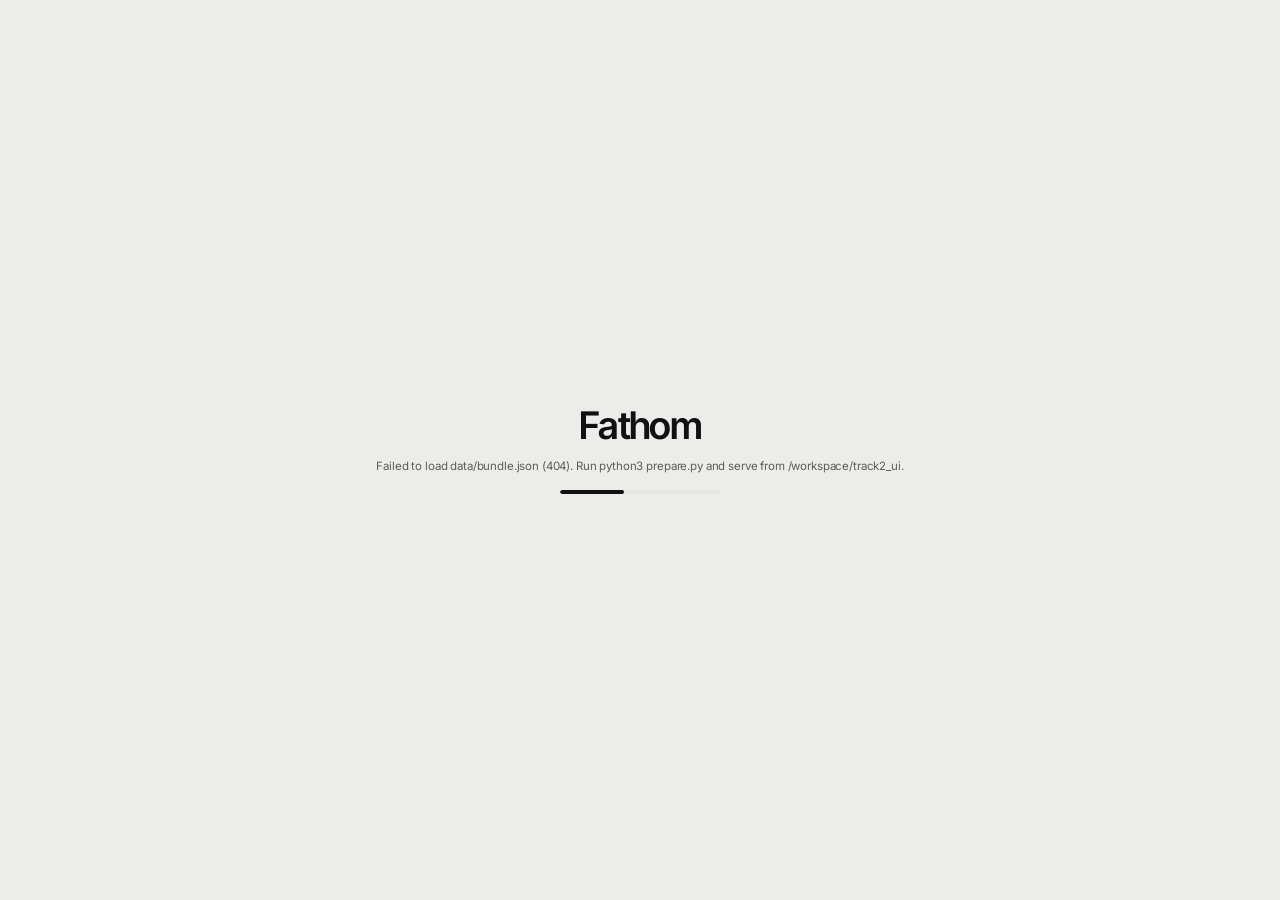
==== ui/index.html @ 456f9d70 "feat(ui): Akin+ pass on the trimmed monochrome desk Keeps Akin's layout, palette and card system (bb" ====
<!DOCTYPE html>
<html lang="en">
<head>
  <meta charset="utf-8" />
  <meta name="viewport" content="width=device-width, initial-scale=1" />
  <title>Fathom · Watchlist entity review</title>
  <link rel="preconnect" href="https://fonts.googleapis.com" />
  <link rel="preconnect" href="https://fonts.gstatic.com" crossorigin />
  <link href="https://fonts.googleapis.com/css2?family=Inter+Tight:wght@500;600;700&family=Inter:wght@400;500;600;700&family=JetBrains+Mono:wght@400;500&display=swap" rel="stylesheet" />
  <meta name="theme-color" content="#ececea" />
  <link rel="stylesheet" href="styles.css" />
  <link rel="icon" href="data:image/svg+xml,<svg xmlns='http://www.w3.org/2000/svg' viewBox='0 0 32 32'><rect fill='%23111111' width='32' height='32' rx='7'/><text x='16' y='22' text-anchor='middle' font-size='15' fill='%23ffffff' font-family='sans-serif' font-weight='600'>F</text></svg>" />
</head>
<body>
  <div id="boot">
    <div class="boot-mark">Fathom</div>
    <div class="boot-sub" id="boot-msg">Loading case files…</div>
    <div class="boot-bar"><span></span></div>
  </div>

  <header class="topbar">
    <div class="brand">
      <svg class="mark" viewBox="0 0 36 36" aria-hidden="true">
        <circle cx="18" cy="18" r="15.5" fill="none" stroke="currentColor" stroke-width="1.2"/>
        <circle cx="18" cy="18" r="2.2" fill="currentColor"/>
        <path d="M18 4.5 V9.5 M18 26.5 V31.5 M4.5 18 H9.5 M26.5 18 H31.5" stroke="currentColor" stroke-width="1.2"/>
        <path d="M18 18 L26 11" stroke="currentColor" stroke-width="1.4" stroke-linecap="round"/>
      </svg>
      <div>
        <div class="wordmark">Fathom</div>
        <div class="tagline">Watchlist entity review</div>
      </div>
    </div>

    <div class="stats" id="stats"></div>

    <div class="top-actions">
      <span id="mode-pill" class="pill pill-sample">Sample</span>
      <button type="button" class="btn ghost" id="btn-reload" title="Reload bundle and predictions"><svg class="icon" viewBox="0 0 24 24" aria-hidden="true"><path d="M3 12a9 9 0 0 1 9-9 9.75 9.75 0 0 1 6.74 2.74L21 8"/><path d="M21 3v5h-5"/><path d="M21 12a9 9 0 0 1-9 9 9.75 9.75 0 0 1-6.74-2.74L3 16"/><path d="M8 16H3v5"/></svg><span>Reload</span></button>
      <label class="btn ghost" id="btn-import" title="Load a dev.jsonl predictions file">
        <svg class="icon" viewBox="0 0 24 24" aria-hidden="true"><path d="M21 15v4a2 2 0 0 1-2 2H5a2 2 0 0 1-2-2v-4"/><path d="m17 8-5-5-5 5"/><path d="M12 3v12"/></svg><span>Load predictions</span>
        <input type="file" id="file-preds" accept=".jsonl,application/jsonl,.json" hidden />
      </label>
      <button type="button" class="btn ghost icon-btn" id="btn-help" title="Keyboard shortcuts (?)" aria-label="Keyboard shortcuts"><svg class="icon" viewBox="0 0 24 24" aria-hidden="true"><path d="M4 4h16a2 2 0 0 1 2 2v12a2 2 0 0 1-2 2H4a2 2 0 0 1-2-2V6a2 2 0 0 1 2-2z"/><path d="M6 8h.01"/><path d="M10 8h.01"/><path d="M14 8h.01"/><path d="M18 8h.01"/><path d="M8 12h.01"/><path d="M12 12h.01"/><path d="M16 12h.01"/><path d="M7 16h10"/></svg></button>
    </div>
  </header>

  <div id="sample-banner" class="banner" hidden>
    <strong>Sample predictions.</strong>
    The 50 practice-label answers are shown so the desk can be explored. They are not the team’s decision-system output.
    This banner disappears when <code>output/dev.jsonl</code> is loaded.
  </div>

  <div class="shell">
    <aside class="rail">
      <div class="search-wrap">
        <input type="search" id="q" placeholder="Search name, ID, reason code…" aria-label="Search hits" autocomplete="off" />
        <kbd class="search-kbd" aria-hidden="true">/</kbd>
      </div>
      <div class="filters" id="filters"></div>
      <div class="queue-meta" id="queue-meta" aria-live="polite"></div>
      <div class="queue" id="queue" role="listbox" aria-label="Hit queue" tabindex="0"></div>
    </aside>

    <main class="stage" id="stage">
      <div class="empty" id="empty">
        <div class="empty-title">Select a hit</div>
        <div class="empty-sub">Pick one from the queue, or press <kbd>J</kbd> / <kbd>K</kbd>.</div>
      </div>
    </main>
  </div>

  <div class="help" id="help" hidden>
    <div class="help-card" role="dialog" aria-modal="true" aria-labelledby="help-title">
      <h2 id="help-title">Keyboard</h2>
      <dl>
        <div><dt><kbd>J</kbd> / <kbd>K</kbd></dt><dd>Next / previous hit (arrow keys too, while the queue has focus)</dd></div>
        <div><dt><kbd>1</kbd> <kbd>2</kbd> <kbd>3</kbd> <kbd>4</kbd></dt><dd>Filter: all, cleared, true match, review</dd></div>
        <div><dt><kbd>L</kbd></dt><dd>Practice-labeled only</dd></div>
        <div><dt><kbd>D</kbd></dt><dd>Disagreements with labels</dd></div>
        <div><dt><kbd>/</kbd></dt><dd>Search; <kbd>Enter</kbd> returns to the queue</dd></div>
        <div><dt><kbd>?</kbd></dt><dd>Toggle this help</dd></div>
        <div><dt><kbd>Esc</kbd></dt><dd>Close help / clear search</dd></div>
      </dl>
      <p class="help-note">Click any record ID (<code>CUS-</code>, <code>KYC-</code>, <code>NOTE-</code>…) to jump to its evidence card. Fathom does not decide cases; it reads <code>dev/</code> and <code>output/dev.jsonl</code>.</p>
      <button type="button" class="btn" id="help-close">Close</button>
    </div>
  </div>

  <script src="app.js"></script>
</body>
</html>
---- ui/styles.css ----
:root {
  --bg: #ececea;
  --card: #ffffff;
  --card-2: #f6f6f4;
  --card-3: #efefec;
  --ink: #111111;
  --ink-2: #2c2c2a;
  --muted: #5c5c58;
  --faint: #686864;
  --line: #e6e6e2;
  --line-2: #d9d9d4;
  --line-3: #efefeb;
  --text-dim: #5c5c58;
  --text-faint: #686864;
  --shadow: 0 1px 2px rgba(17, 17, 17, 0.04), 0 10px 30px rgba(17, 17, 17, 0.05);
  --shadow-sm: 0 1px 2px rgba(17, 17, 17, 0.05);
  --sans: "Inter", "Segoe UI Variable", "Segoe UI", system-ui, sans-serif;
  --display: "Inter Tight", "Inter", "Segoe UI Variable", system-ui, sans-serif;
  --mono: "JetBrains Mono", ui-monospace, "Cascadia Mono", Consolas, monospace;
  --rail: 320px;
  --top: 68px;
  --ease: cubic-bezier(0.23, 1, 0.32, 1);
  --r-card: 20px;
  --r-inner: 16px;
  --r-btn: 10px;
  --r-pill: 999px;
  --control: 32px;
  --control-sm: 28px;
  --ring: 0 0 0 2px var(--card), 0 0 0 4px var(--ink);
}

* { box-sizing: border-box; }
html, body { margin: 0; height: 100%; }
html { color-scheme: light; }
body {
  display: flex;
  flex-direction: column;
  gap: 14px;
  padding: 12px;
  height: 100vh;
  overflow: hidden;
  font-family: var(--sans);
  background: var(--bg);
  color: var(--ink);
  font-size: 14px;
  line-height: 1.5;
  letter-spacing: -0.01em;
  -webkit-font-smoothing: antialiased;
}

::selection { background: var(--ink); color: var(--card); }

#boot {
  position: fixed;
  inset: 0;
  z-index: 80;
  display: flex;
  flex-direction: column;
  align-items: center;
  justify-content: center;
  background: var(--bg);
  gap: 14px;
  transition: opacity 220ms var(--ease), visibility 220ms;
}
#boot.done { opacity: 0; visibility: hidden; pointer-events: none; }
.boot-mark {
  font-family: var(--display);
  font-size: 38px;
  font-weight: 600;
  letter-spacing: -0.045em;
  line-height: 1;
  color: var(--ink);
}
.boot-sub { color: var(--muted); font-size: 11.5px; }
.boot-bar {
  width: 160px;
  height: 4px;
  background: var(--line);
  border-radius: var(--r-pill);
  overflow: hidden;
}
.boot-bar span {
  display: block;
  height: 100%;
  width: 40%;
  background: var(--ink);
  border-radius: var(--r-pill);
  animation: bootslide 1.1s ease-in-out infinite;
}
@keyframes bootslide {
  0% { transform: translateX(-120%); }
  100% { transform: translateX(350%); }
}

.topbar {
  flex: none;
  height: var(--top);
  display: flex;
  align-items: center;
  gap: 14px;
  padding: 0 14px;
  background: var(--card);
  border: 1px solid var(--line);
  border-radius: 18px;
  box-shadow: var(--shadow-sm);
}
.brand { display: flex; align-items: center; gap: 10px; min-width: 172px; flex: none; }
.brand .mark { width: 26px; height: 26px; color: var(--ink); flex: none; }
.wordmark {
  font-family: var(--display);
  font-weight: 600;
  font-size: 22px;
  line-height: 1;
  letter-spacing: -0.045em;
  color: var(--ink);
}
.tagline {
  font-family: var(--sans);
  font-size: 11px;
  letter-spacing: 0;
  text-transform: none;
  color: var(--muted);
  margin-top: 2px;
}

.stats {
  flex: 1;
  display: flex;
  align-items: center;
  gap: 6px;
  min-width: 0;
  overflow-x: auto;
  scrollbar-width: none;
}
.stats::-webkit-scrollbar { display: none; }
.stat {
  padding: 6px 10px;
  border-radius: 12px;
  background: var(--card-2);
  min-width: 90px;
  flex: 0 0 auto;
}
.stat .k {
  font-family: var(--sans);
  font-size: 11px;
  font-weight: 500;
  letter-spacing: 0;
  text-transform: none;
  color: var(--muted);
  white-space: nowrap;
}
.stat .v {
  font-family: var(--sans);
  font-size: 16px;
  font-weight: 600;
  font-variant-numeric: tabular-nums;
  letter-spacing: -0.02em;
  margin-top: 1px;
  white-space: nowrap;
  display: flex;
  align-items: center;
  gap: 6px;
  color: var(--ink);
}
.stat .v em {
  font-style: normal;
  color: var(--faint);
  font-weight: 400;
  font-size: 11px;
  letter-spacing: 0;
  margin-left: 1px;
}
.stat .v::before {
  content: "";
  width: 6px;
  height: 6px;
  flex: none;
  border-radius: 50%;
  display: none;
}
.stat.cleared .v::before { display: block; border: 1.5px solid #a3a39d; }
.stat.match .v::before { display: block; background: var(--ink); }
.stat.review .v::before { display: block; background: #c2c2bc; }
.stat.danger .v { font-weight: 700; }
.stat.danger .v::before { display: block; background: var(--ink); }

.top-actions { display: flex; align-items: center; gap: 6px; flex: none; }
.pill {
  font-family: var(--sans);
  font-size: 11px;
  font-weight: 500;
  letter-spacing: 0;
  text-transform: none;
  height: var(--control-sm);
  display: inline-flex;
  align-items: center;
  padding: 0 10px;
  border: 1px solid var(--line-2);
  border-radius: var(--r-pill);
  color: var(--ink);
  background: var(--card-2);
  white-space: nowrap;
}
.pill-live { background: var(--ink); border-color: var(--ink); color: var(--card); }
.pill-live::before {
  content: "";
  display: inline-block;
  width: 5px;
  height: 5px;
  border-radius: 50%;
  background: currentColor;
  margin-right: 6px;
  vertical-align: 1px;
}
.pill-sample { background: var(--card-2); color: var(--muted); }

.btn {
  font: 500 12px/1 var(--sans);
  letter-spacing: -0.01em;
  background: var(--card);
  color: var(--ink);
  border: 1px solid var(--line-2);
  height: var(--control);
  display: inline-flex;
  align-items: center;
  gap: 6px;
  padding: 0 12px;
  border-radius: var(--r-btn);
  cursor: pointer;
  white-space: nowrap;
  box-shadow: var(--shadow-sm);
  transition: background-color 150ms var(--ease), border-color 150ms var(--ease), transform 160ms var(--ease);
}
.btn:active { transform: scale(0.97); }
.btn .icon { width: 14px; height: 14px; }
.icon-btn { width: var(--control); padding: 0; justify-content: center; }
.icon-btn .icon { width: 16px; height: 16px; }
.btn.ghost { background: var(--card); }
.btn.ghost input { display: none; }

.banner {
  flex: none;
  background: var(--card);
  border: 1px solid var(--line);
  border-radius: 14px;
  color: var(--muted);
  padding: 10px 16px;
  font-size: 12px;
  line-height: 1.45;
  box-shadow: var(--shadow-sm);
}
.banner strong { color: var(--ink); font-weight: 600; }
.banner code {
  font-family: var(--mono);
  font-size: 11px;
  background: var(--card-2);
  color: var(--ink);
  padding: 1px 5px;
  border-radius: 5px;
}

.shell {
  flex: 1;
  min-height: 0;
  display: grid;
  grid-template-columns: var(--rail) 1fr;
  gap: 14px;
}

.rail {
  box-shadow: var(--shadow);
  display: flex;
  flex-direction: column;
  min-height: 0;
  background: var(--card);
  border: 1px solid var(--line);
  border-radius: var(--r-card);
  overflow: hidden;
}
.search-wrap { position: relative; padding: 14px 14px 10px; }
.search-kbd {
  position: absolute;
  right: 22px;
  top: 22px;
  pointer-events: none;
  transition: opacity 150ms var(--ease);
}
#q:focus-visible + .search-kbd, #q:not(:placeholder-shown) + .search-kbd { opacity: 0; }
#q::-webkit-search-cancel-button {
  -webkit-appearance: none;
  appearance: none;
  width: 14px;
  height: 14px;
  cursor: pointer;
  background: url("data:image/svg+xml,%3Csvg xmlns='http://www.w3.org/2000/svg' viewBox='0 0 24 24' fill='none' stroke='%235c5c58' stroke-width='2.4' stroke-linecap='round'%3E%3Cpath d='M18 6 6 18M6 6l12 12'/%3E%3C/svg%3E") center / 14px no-repeat;
}
#q {
  width: 100%;
  background: var(--card-2);
  border: 1px solid transparent;
  color: var(--ink);
  font: 12.5px var(--sans);
  height: 36px;
  padding: 0 34px 0 34px;
  border-radius: 12px;
  outline: none;
  background-image: url("data:image/svg+xml,%3Csvg xmlns='http://www.w3.org/2000/svg' width='16' height='16' viewBox='0 0 24 24' fill='none' stroke='%238d8d88' stroke-width='2' stroke-linecap='round'%3E%3Ccircle cx='11' cy='11' r='7'/%3E%3Cpath d='M20 20l-3.5-3.5'/%3E%3C/svg%3E");
  background-repeat: no-repeat;
  background-position: 12px center;
  transition: background-color 150ms var(--ease), border-color 150ms var(--ease);
}
#q::placeholder { color: var(--faint); }
#q:focus-visible { border-color: var(--ink); background-color: var(--card); outline: none; }

.filters { padding: 0 14px 10px; display: flex; flex-wrap: wrap; gap: 6px; }
.chip {
  font: 500 11px/1 var(--sans);
  letter-spacing: -0.01em;
  height: var(--control-sm);
  display: inline-flex;
  align-items: center;
  gap: 6px;
  padding: 0 10px;
  border-radius: var(--r-pill);
  border: 1px solid transparent;
  background: var(--card-2);
  color: var(--muted);
  cursor: pointer;
  transition: background-color 150ms var(--ease), color 150ms var(--ease), transform 160ms var(--ease);
}
.chip:active { transform: scale(0.97); }
.chip .n { font-variant-numeric: tabular-nums; color: var(--faint); display: inline-block; }
.chip.on .n { color: rgba(255, 255, 255, 0.72); }
.chip.on { background: var(--ink); color: var(--card); border-color: var(--ink); }
.chip.on.cleared, .chip.on.match, .chip.on.review { background: var(--ink); color: var(--card); border-color: var(--ink); }

.queue-meta {
  padding: 2px 16px 8px;
  font-family: var(--sans);
  font-size: 11px;
  color: var(--faint);
  letter-spacing: 0;
}
.queue { flex: 1; overflow: auto; padding: 0 10px 12px; }
.queue-item {
  display: grid;
  grid-template-columns: 1fr auto;
  gap: 10px;
  padding: 8px 10px;
  border-radius: 12px;
  cursor: pointer;
  border: 1px solid transparent;
  background: transparent;
  margin-bottom: 3px;
  transition: background-color 150ms var(--ease), border-color 150ms var(--ease);
}
.queue-item > div:first-child { min-width: 0; }
.queue-item:active { transform: scale(0.995); }
.queue-item.on { background: var(--card-2); border-color: var(--line); }
.q-name { font-weight: 600; font-size: 12px; color: var(--ink); white-space: nowrap; overflow: hidden; text-overflow: ellipsis; min-width: 0; letter-spacing: -0.01em; }
.q-sub {
  font-size: 11px;
  color: var(--muted);
  font-family: var(--mono);
  display: flex;
  gap: 8px;
  margin-top: 2px;
}
.q-sub > span:first-child { flex: none; }
.q-sub .cat { color: var(--muted); font-family: var(--mono); letter-spacing: 0; min-width: 0; overflow: hidden; text-overflow: ellipsis; white-space: nowrap; }
.q-right { text-align: right; display: flex; flex-direction: column; align-items: flex-end; gap: 4px; }
.mini {
  font-family: var(--sans);
  font-size: 11px;
  letter-spacing: 0;
  text-transform: none;
  padding: 2px 6px;
  border-radius: var(--r-pill);
  font-weight: 500;
  border: 1px solid var(--line-2);
  background: var(--card);
  color: var(--muted);
  white-space: nowrap;
}
.mini.diff { background: var(--card); border-color: var(--line-2); color: var(--ink-2); }
.mini.same { background: var(--ink); border-color: var(--ink); color: var(--card); }
.mini.review { background: var(--card-3); border-color: var(--card-3); color: var(--ink-2); }
.mini.pending { background: var(--card-2); border-color: var(--line); color: var(--faint); }
.flag { font-family: var(--sans); font-size: 11px; letter-spacing: 0; color: var(--faint); }
.flag.bad { color: var(--ink); font-weight: 600; }
.q-score { font-family: var(--mono); font-size: 11px; color: var(--faint); }

.stage {
  box-shadow: var(--shadow);
  min-width: 0;
  overflow: auto;
  background: var(--card);
  border: 1px solid var(--line);
  border-radius: var(--r-card);
}
.empty {
  height: 100%;
  display: flex;
  flex-direction: column;
  align-items: center;
  justify-content: center;
  color: var(--muted);
}
.empty-title { font-family: var(--display); font-weight: 600; font-size: 26px; letter-spacing: -0.03em; color: var(--ink); line-height: 1.1; }
.empty-sub { margin-top: 8px; font-size: 12.5px; }
kbd {
  font-family: var(--mono);
  font-size: 11px;
  border: 1px solid var(--line-2);
  background: var(--card-2);
  padding: 1px 6px;
  border-radius: 6px;
}

.case { padding: 20px 26px 40px; max-width: 1120px; margin: 0 auto; }

.case-head {
  display: grid;
  grid-template-columns: 1fr auto;
  gap: 16px;
  align-items: start;
  margin-bottom: 16px;
}
.ids {
  font-family: var(--mono);
  font-size: 11px;
  color: var(--muted);
  display: flex;
  gap: 14px;
  flex-wrap: wrap;
  letter-spacing: 0;
}
.ids span b {
  color: var(--faint);
  font-family: var(--sans);
  font-size: 11px;
  font-weight: 500;
  text-transform: uppercase;
  letter-spacing: 0.06em;
  margin-right: 2px;
}
.case-title {
  font-family: var(--display);
  font-weight: 600;
  font-size: 31px;
  letter-spacing: -0.035em;
  color: var(--ink);
  margin: 8px 0 8px;
  line-height: 1.08;
}
.case-title small {
  display: block;
  font-family: var(--sans);
  font-size: 12px;
  font-weight: 400;
  letter-spacing: 0;
  color: var(--muted);
  margin-top: 6px;
}
.badges { display: flex; flex-wrap: wrap; gap: 4px; align-items: center; }
.badge {
  font-family: var(--sans);
  font-size: 11px;
  letter-spacing: 0;
  text-transform: none;
  padding: 4px 9px;
  border-radius: var(--r-pill);
  border: 1px solid var(--line-2);
  color: var(--muted);
  background: var(--card-2);
}
.badge.sanctions { background: var(--ink); border-color: var(--ink); color: var(--card); }
.badge.pep { background: var(--card-3); border-color: var(--card-3); color: var(--ink-2); }
.badge.enforcement { background: var(--card); border-color: var(--line-2); color: var(--ink-2); }
.badge.adverse { background: var(--card-2); border-color: var(--line); color: var(--muted); }

.stamp {
  min-width: 180px;
  max-width: 260px;
  min-height: 106px;
  border: 1px solid var(--line-2);
  border-radius: 16px;
  display: flex;
  flex-direction: column;
  align-items: center;
  justify-content: center;
  text-align: center;
  padding: 12px;
  background: var(--card-2);
}
.stamp .s-k {
  font-family: var(--sans);
  font-size: 11px;
  font-weight: 500;
  letter-spacing: 0.08em;
  text-transform: uppercase;
  color: var(--muted);
}
.stamp .s-k::before {
  content: "";
  display: inline-block;
  width: 5px;
  height: 5px;
  border-radius: 50%;
  background: currentColor;
  margin-right: 6px;
  vertical-align: 1px;
}
.stamp .s-v {
  font-family: var(--display);
  font-weight: 600;
  font-size: 22px;
  letter-spacing: -0.02em;
  line-height: 1.05;
  margin: 4px 0 3px;
  color: var(--ink);
}
.stamp .s-c {
  font-family: var(--mono);
  font-size: 11px;
  letter-spacing: 0;
  color: var(--muted);
  word-break: break-word;
}
.stamp.diff { background: var(--card); border-color: var(--line-2); }
.stamp.same { background: var(--ink); border-color: var(--ink); }
.stamp.same .s-v, .stamp.same .s-k, .stamp.same .s-c { color: var(--card); }
.stamp.review { background: var(--card-3); border-color: var(--card-3); }
.stamp.pending { background: var(--card-2); border-color: var(--line); color: var(--faint); }

.label-row {
  display: flex;
  gap: 20px;
  flex-wrap: wrap;
  padding: 12px 14px;
  margin-bottom: 12px;
  font-size: 12px;
  color: var(--muted);
}
.label-row.agree { background: var(--card-2); }
.label-row.disagree { background: var(--card-3); border-color: var(--line-2); }
.label-row .lab-k {
  color: var(--muted);
  text-transform: none;
  letter-spacing: 0;
  font-size: 11px;
  font-weight: 500;
  font-family: var(--sans);
  margin-bottom: 2px;
}

.reason-block,
.panel {
  background: var(--card);
  border: 1px solid var(--line);
  border-radius: 16px;
  padding: 16px 18px;
  margin-bottom: 14px;
}
.reason-block h3,
.panel h3 {
  margin: 0 0 12px;
  font-family: var(--sans);
  font-size: 11px;
  font-weight: 500;
  letter-spacing: 0.07em;
  text-transform: uppercase;
  color: var(--muted);
  display: flex;
  align-items: center;
  gap: 8px;
}
.reason-block h3::before,
.panel h3::before {
  content: "";
  width: 6px;
  height: 6px;
  border-radius: 50%;
  background: var(--ink);
  flex: none;
}
.reason-text { font-size: 14.5px; line-height: 1.65; color: var(--ink); max-width: 74ch; }
.reason-text .idchip {
  white-space: nowrap;
  font-family: var(--mono);
  font-size: 11px;
  background: var(--card-3);
  color: var(--ink);
  padding: 1px 6px;
  border-radius: 6px;
  box-decoration-break: clone;
  -webkit-box-decoration-break: clone;
}

.compare {
  display: grid;
  grid-template-columns: 1fr;
  gap: 0;
  border: 1px solid var(--line);
  border-radius: 16px;
  overflow: hidden;
  margin-bottom: 14px;
  background: var(--card);
  color: var(--ink);
}
.compare-col { min-width: 0; }
.compare-col + .compare-col { border-left: 1px solid var(--line); }

.rows { width: 100%; border-collapse: collapse; }
.field-grid {
  display: grid;
  grid-template-columns: 120px 1fr 1fr 112px;
}
.field-grid.single { grid-template-columns: 120px 1fr 1fr 112px; }
.fh {
  overflow-wrap: anywhere;
  font-family: var(--sans);
  font-size: 11px;
  font-weight: 500;
  letter-spacing: 0.05em;
  text-transform: uppercase;
  color: var(--faint);
  padding: 10px 16px;
  background: var(--card);
  border-bottom: 1px solid var(--line);
}
.fcell {
  padding: 10px 14px;
  border-bottom: 1px solid var(--line);
  font-size: 12px;
  vertical-align: top;
  min-width: 0;
  word-break: break-word;
  color: var(--ink);
}
.field-grid:last-child .fcell { border-bottom: 0; padding-bottom: 8px; }
.field-grid:first-child .fcell { padding-top: 8px; }
.fcell.lab {
  color: var(--faint);
  font-family: var(--sans);
  font-size: 11px;
  letter-spacing: 0;
  text-transform: none;
  font-weight: 500;
}
.fcell.val { color: var(--ink); }
.fcell.muted, .fcell .missing { color: var(--faint); font-style: italic; }
.row-agree .fcell.val { background: transparent; }
.row-conflict .fcell.val { background: var(--card-2); }
.row-unknown .fcell.val { background: transparent; }
.val-list { margin: 0; padding: 0; list-style: none; }
.val-list li { margin: 0 0 2px; }
.alias { color: var(--muted); }

.person-switch {
  display: flex;
  gap: 6px;
  flex-wrap: wrap;
  margin: 0 0 14px;
  align-items: center;
}
.person-switch .ps-k { color: var(--muted); font-size: 11px; margin-right: 4px; }
.person-switch button {
  font: 500 11px var(--mono);
  height: var(--control-sm);
  padding: 0 10px;
  border-radius: var(--r-pill);
  border: 1px solid var(--line-2);
  background: var(--card);
  color: var(--muted);
  cursor: pointer;
  transition: background-color 140ms var(--ease), color 140ms var(--ease), border-color 140ms var(--ease);
}
.person-switch button:active { transform: scale(0.98); }
.person-switch button.on { background: var(--ink); border-color: var(--ink); color: var(--card); }

.path {
  font-size: 11.5px;
  color: var(--muted);
  line-height: 1.7;
  font-family: var(--mono);
  white-space: pre-wrap;
  word-break: break-word;
}

.evidence-grid {
  display: grid;
  grid-template-columns: repeat(auto-fill, minmax(280px, 1fr));
  gap: 14px;
}
.ev-card {
  position: relative;
  background: var(--card);
  border: 1px solid var(--line);
  border-radius: 16px;
  padding: 14px;
  min-width: 0;
}
.ev-card.cited { border-color: var(--ink); }
.ev-card.cited::after {
  content: "CITED";
  position: absolute;
  top: 10px;
  right: 10px;
  background: var(--ink);
  color: var(--card);
  font: 500 11px/1 var(--mono);
  letter-spacing: 0.08em;
  padding: 4px 7px;
  border-radius: var(--r-pill);
}
.ev-card.cited .ev-top { padding-right: 52px; }
.ev-top { display: flex; justify-content: space-between; gap: 8px; align-items: baseline; margin-bottom: 6px; }
.ev-id { font-family: var(--mono); font-size: 11px; color: var(--ink); font-weight: 500; }
.ev-kind {
  font-family: var(--sans);
  font-size: 11px;
  letter-spacing: 0.05em;
  text-transform: uppercase;
  color: var(--faint);
}
.ev-body { font-size: 11.5px; color: var(--ink-2); }
.ev-body .row { display: grid; grid-template-columns: 80px 1fr; gap: 8px; margin: 3px 0; }
.ev-body .k { color: var(--faint); }
.ev-text {
  margin-top: 8px;
  padding-top: 8px;
  border-top: 1px solid var(--line);
  color: var(--muted);
  white-space: pre-wrap;
  max-height: 150px;
  overflow: auto;
  line-height: 1.55;
  font-size: 11.5px;
}

.notes-block {
  white-space: pre-wrap;
  color: var(--muted);
  font-size: 12px;
  line-height: 1.65;
  max-height: 280px;
  overflow: auto;
}
.sources { font-size: 12px; }
.sources a { color: var(--ink); text-underline-offset: 2px; word-break: break-all; }
.sources a:hover { text-decoration-thickness: 2px; }
.rel-list { margin: 0; padding-left: 18px; color: var(--muted); }

.help {
  position: fixed;
  inset: 0;
  background: rgba(236, 236, 234, 0.76);
  backdrop-filter: blur(8px);
  display: flex;
  align-items: center;
  justify-content: center;
  z-index: 60;
}
.help[hidden] { display: none !important; }
.help-card {
  width: min(440px, calc(100% - 32px));
  background: var(--card);
  border: 1px solid var(--line);
  border-radius: 18px;
  padding: 20px 22px;
}
.help-card h2 {
  font-family: var(--display);
  font-weight: 600;
  margin: 0 0 16px;
  font-size: 24px;
  letter-spacing: -0.03em;
  color: var(--ink);
}
.help-card dl { margin: 0; }
.help-card dl > div {
  display: grid;
  grid-template-columns: 150px 1fr;
  gap: 8px;
  padding: 9px 0;
  border-top: 1px solid var(--line-3);
}
.help-card dt { color: var(--ink); font-size: 12.5px; }
.help-card dd { margin: 0; color: var(--muted); font-size: 12.5px; }
.help-note { color: var(--muted); font-size: 12px; margin: 16px 0; }
.help-note code { font-family: var(--mono); font-size: 11px; background: var(--card-2); padding: 1px 5px; border-radius: 5px; }

.screened {
  font-size: 11.5px;
  color: var(--muted);
  padding: 12px 16px;
  border-bottom: 1px solid var(--line);
  background: var(--card-2);
}
.screened b { color: var(--ink); font-weight: 600; }

/* ---- Akin+ layer: icons, focus, facts strip, evidence jump, motion ---- */

.icon {
  width: 1em;
  height: 1em;
  flex: none;
  fill: none;
  stroke: currentColor;
  stroke-width: 2;
  stroke-linecap: round;
  stroke-linejoin: round;
}

:focus-visible { outline: none; box-shadow: var(--ring); }
#q:focus-visible { box-shadow: none; }
.queue:focus-visible { box-shadow: inset 0 0 0 2px var(--ink); border-radius: 12px; }
.queue:focus-visible .queue-item.on { border-color: var(--ink); }
.ev-card:focus-visible { box-shadow: none; }

.stat .v { gap: 5px; }
.stat-icon { width: 14px; height: 14px; }
.stat.safe { background: var(--ink); }
.stat.safe .k { color: rgba(255, 255, 255, 0.74); }
.stat.safe .v { color: var(--card); }
.stat.safe .v em { color: rgba(255, 255, 255, 0.74); }
.stat.danger { box-shadow: inset 0 0 0 1.5px var(--ink); }
.stat .v em { color: var(--muted); }

.queue-meta .num { font-variant-numeric: tabular-nums; color: var(--ink-2); font-weight: 600; display: inline-block; }
.flag { display: inline-flex; align-items: center; gap: 3px; }
.flag .icon { width: 11px; height: 11px; }
.queue-empty {
  display: flex;
  flex-direction: column;
  align-items: center;
  text-align: center;
  gap: 6px;
  padding: 40px 18px;
  color: var(--muted);
}
.qe-icon { width: 22px; height: 22px; color: var(--faint); margin-bottom: 4px; }
.qe-title { font-family: var(--display); font-weight: 600; font-size: 16px; color: var(--ink); letter-spacing: -0.02em; }
.qe-sub { font-size: 12px; max-width: 30ch; margin-bottom: 8px; overflow-wrap: anywhere; }

/* Head: decision stamp */
.case-title small b { color: var(--ink-2); font-weight: 600; }
.ids span { display: inline-flex; gap: 4px; align-items: baseline; }
.stamp .s-d {
  font-family: var(--mono);
  font-size: 11px;
  color: var(--muted);
  margin-bottom: 6px;
}
.stamp .s-c {
  font-size: 11px;
  font-weight: 500;
  white-space: nowrap;
  padding: 3px 8px;
  border-radius: var(--r-pill);
  background: var(--card);
  border: 1px solid var(--line-2);
  color: var(--ink);
}
.stamp.same .s-d { color: rgba(255, 255, 255, 0.72); }
.stamp.same .s-c { background: rgba(255, 255, 255, 0.12); border-color: rgba(255, 255, 255, 0.24); color: var(--card); }

/* Deciding facts: four tiles, three states that differ in shape as well as shade */
.facts {
  display: grid;
  grid-template-columns: repeat(4, minmax(0, 1fr));
  gap: 10px;
  margin-bottom: 14px;
}
.fact-tile {
  position: relative;
  min-width: 0;
  padding: 12px 14px;
  border: 1px solid var(--line);
  border-radius: var(--r-inner);
  background: var(--card);
  display: flex;
  flex-direction: column;
  gap: 6px;
}
.fact-tile.unknown { border-style: dashed; border-color: var(--line-2); background: var(--card-2); }
.fact-tile.conflict { border-color: var(--line-2); }
.fact-tile.decides { border-color: var(--ink); box-shadow: inset 0 0 0 1px var(--ink); }
.ft-top { display: flex; justify-content: space-between; align-items: center; gap: 8px; margin-bottom: 2px; }
.ft-label { font-size: 11px; font-weight: 600; letter-spacing: 0.04em; text-transform: uppercase; color: var(--muted); }
.ft-side { display: grid; grid-template-columns: 58px minmax(0, 1fr); gap: 6px; align-items: baseline; }
.ft-k { font-size: 11px; color: var(--muted); }
.ft-v {
  font-size: 12.5px;
  font-weight: 500;
  color: var(--ink);
  overflow: hidden;
  overflow-wrap: anywhere;
  display: -webkit-box;
  -webkit-line-clamp: 2;
  -webkit-box-orient: vertical;
}
.ft-v.missing { font-weight: 400; color: var(--faint); font-style: italic; }
.ft-decides {
  margin-top: 2px;
  font-size: 11px;
  font-weight: 600;
  color: var(--ink);
}

.state {
  display: inline-flex;
  align-items: center;
  gap: 4px;
  height: 22px;
  padding: 0 8px 0 6px;
  border-radius: var(--r-pill);
  font-size: 11px;
  font-weight: 500;
  white-space: nowrap;
  border: 1px solid transparent;
}
.state .icon { width: 12px; height: 12px; stroke-width: 2.4; }
.state.agree { background: var(--card-2); border-color: var(--line-2); color: var(--ink-2); }
.state.conflict { background: var(--ink); border-color: var(--ink); color: var(--card); }
.state.unknown { background: transparent; border: 1px dashed var(--line-2); color: var(--muted); }

/* Reason */
.reason-block h3 .code,
.panel h3 .code {
  font-family: var(--mono);
  font-size: 11px;
  letter-spacing: 0;
  text-transform: none;
  color: var(--ink-2);
  background: var(--card-2);
  border: 1px solid var(--line);
  padding: 2px 7px;
  border-radius: 6px;
}
.panel h3 .code { margin-left: auto; color: var(--muted); }
.reason-text button.idchip {
  font-family: var(--mono);
  font-size: 11.5px;
  line-height: inherit;
  white-space: nowrap;
  background: var(--card-3);
  color: var(--ink);
  border: 0;
  padding: 1px 4px;
  border-radius: 6px;
  cursor: pointer;
  text-decoration: underline;
  text-decoration-color: var(--line-2);
  text-underline-offset: 3px;
  transition: background-color 150ms var(--ease), color 150ms var(--ease);
}
button.idchip {
  font: 500 11px var(--mono);
  background: var(--card-3);
  color: var(--ink);
  border: 0;
  padding: 1px 6px;
  border-radius: 6px;
  cursor: pointer;
  transition: background-color 150ms var(--ease), color 150ms var(--ease);
}
.reason-rule { margin-top: 12px; color: var(--muted); font-size: 12px; max-width: 80ch; }
.reason-rule b { color: var(--ink-2); font-weight: 600; }
.cited-row {
  display: flex;
  flex-wrap: wrap;
  align-items: center;
  gap: 6px;
  margin-top: 14px;
  padding-top: 12px;
  border-top: 1px solid var(--line);
}
.cited-k { font-size: 11px; font-weight: 500; color: var(--muted); margin-right: 4px; }
.cite {
  display: inline-flex;
  align-items: center;
  gap: 6px;
  height: var(--control-sm);
  padding: 0 10px;
  border: 1px solid var(--ink);
  border-radius: var(--r-pill);
  background: var(--card);
  color: var(--ink);
  cursor: pointer;
  transition: background-color 150ms var(--ease), color 150ms var(--ease), transform 160ms var(--ease);
}
.cite:active { transform: scale(0.97); }
.cite-id { font: 500 11px var(--mono); }
.cite-kind { font-size: 11px; color: var(--muted); }
.safety {
  display: flex;
  align-items: center;
  gap: 8px;
  margin-top: 12px;
  font-size: 12px;
  color: var(--ink-2);
}
.safety .icon { width: 14px; height: 14px; }

.label-row { align-items: center; border-radius: var(--r-inner); }
.lab-icon {
  width: 24px;
  height: 24px;
  flex: none;
  border-radius: 50%;
  display: inline-flex;
  align-items: center;
  justify-content: center;
  background: var(--card);
  border: 1px solid var(--line-2);
  color: var(--ink);
}
.lab-icon .icon { width: 13px; height: 13px; stroke-width: 2.4; }
.label-row.disagree .lab-icon { background: var(--ink); color: var(--card); border-color: var(--ink); }
.label-row > div { color: var(--ink-2); }

/* Comparison */
.section-k {
  display: flex;
  align-items: center;
  justify-content: space-between;
  flex-wrap: wrap;
  gap: 8px 16px;
  margin: 6px 0 8px;
  font-size: 11px;
  font-weight: 500;
  letter-spacing: 0.07em;
  text-transform: uppercase;
  color: var(--muted);
}
.legend { display: inline-flex; align-items: center; flex-wrap: wrap; gap: 6px; text-transform: none; letter-spacing: 0; }
.legend-note { color: var(--muted); font-weight: 400; margin-left: 4px; }
.field-grid.head .fh { border-bottom: 1px solid var(--line); }
.field-grid:last-child .fcell, .more .field-grid:last-child .fcell { border-bottom: 0; }
.row-conflict .fcell.lab { color: var(--ink); font-weight: 600; }
.more { border-top: 1px solid var(--line); }
.more summary {
  list-style: none;
  display: flex;
  align-items: center;
  gap: 8px;
  padding: 10px 14px;
  font-size: 12px;
  font-weight: 500;
  color: var(--ink-2);
  cursor: pointer;
  border-radius: 0 0 var(--r-inner) var(--r-inner);
}
.more summary::-webkit-details-marker { display: none; }
.more-chev { width: 14px; height: 14px; transition: transform 180ms var(--ease); }
.more[open] .more-chev { transform: rotate(90deg); }
.more-hint { color: var(--muted); font-weight: 400; overflow: hidden; text-overflow: ellipsis; white-space: nowrap; min-width: 0; }
.more[open] summary { border-bottom: 1px solid var(--line); border-radius: 0; }
.foot-note { margin: -6px 0 16px; font-size: 12px; color: var(--muted); }

/* Evidence */
.panel h3.sub { margin-top: 16px; }
.panel-note { color: var(--muted); font-size: 12px; margin: -4px 0 12px; }
.panel-empty { color: var(--muted); font-size: 12.5px; }
.prof-lead { margin-bottom: 8px; color: var(--ink); }
.prof-details { color: var(--muted); margin-bottom: 8px; font-size: 12.5px; }
.ev-card.cited::after { font-size: 11px; padding: 3px 8px; letter-spacing: 0.04em; }
.ev-card.cited .ev-top { padding-right: 64px; }
.ev-card { scroll-margin: 24px; }
/* One-shot ring on the card an ID jump lands on: in fast, held, then let go. */
.ev-card.flash { animation: evflash 1400ms var(--ease) both; }
@keyframes evflash {
  0% { box-shadow: 0 0 0 0 rgba(17, 17, 17, 0); }
  12% { box-shadow: 0 0 0 4px rgba(17, 17, 17, 0.85); }
  60% { box-shadow: 0 0 0 4px rgba(17, 17, 17, 0.85); }
  100% { box-shadow: 0 0 0 4px rgba(17, 17, 17, 0); }
}

/* Motion: pointer selection eases the case in; J/K swaps instantly (no .enter). */
.case.enter > * { animation: rise 220ms var(--ease) both; }
.case.enter > :nth-child(2) { animation-delay: 30ms; }
.case.enter > :nth-child(3) { animation-delay: 60ms; }
.case.enter > :nth-child(4) { animation-delay: 90ms; }
.case.enter > :nth-child(n + 5) { animation-delay: 110ms; }
@keyframes rise {
  from { opacity: 0; transform: translateY(6px); }
  to { opacity: 1; transform: none; }
}
.help:not([hidden]) { animation: fade 200ms var(--ease) both; }
.help:not([hidden]) .help-card { animation: pop 200ms var(--ease) both; }
@keyframes fade { from { opacity: 0; } to { opacity: 1; } }
@keyframes pop { from { opacity: 0; transform: scale(0.96); } to { opacity: 1; transform: none; } }


::-webkit-scrollbar { width: 10px; height: 10px; }
::-webkit-scrollbar-thumb { background: #d7d7d2; border-radius: var(--r-pill); }
::-webkit-scrollbar-thumb:hover { background: #c2c2bc; }
::-webkit-scrollbar-track { background: transparent; }

@media (hover: hover) and (pointer: fine) {
  .btn:hover { background: var(--card-2); border-color: var(--line-2); }
  .chip:hover { background: var(--card-3); color: var(--ink-2); }
  .chip.on:hover { background: var(--ink); color: var(--card); }
  .queue-item:hover { background: var(--card-2); }
  .person-switch button:hover { background: var(--card-2); color: var(--ink); }
  .person-switch button.on:hover { background: var(--ink); color: var(--card); }
  .ev-card:hover { border-color: var(--line-2); }
  .ev-card.cited:hover { border-color: var(--ink); }
  button.idchip:hover, .reason-text button.idchip:hover { background: var(--ink); color: var(--card); }
  .cite:hover { background: var(--ink); color: var(--card); }
  .cite:hover .cite-kind { color: rgba(255, 255, 255, 0.74); }
  .more summary:hover { background: var(--card-2); }
}

@media (prefers-reduced-motion: reduce) {
  *, *::before, *::after {
    animation-duration: 0.01ms !important;
    animation-iteration-count: 1 !important;
    transition-duration: 0.01ms !important;
  }
  .boot-bar span { animation: none; width: 100%; }
  .btn:active, .chip:active, .queue-item:active, .person-switch button:active, .cite:active { transform: none; }
  .case.enter > * { animation: none; }
  .ev-card.flash { animation: none; box-shadow: 0 0 0 3px var(--ink); }
}

@media (max-width: 1180px) {
  .brand { min-width: 150px; }
  .topbar { gap: 12px; padding: 0 12px; }
  .stat { min-width: 88px; padding: 6px 10px; }
  .stat:first-child { display: none; }
}

@media (max-width: 1040px) {
  #btn-reload, #btn-help { display: none; }
  .topbar { gap: 10px; }
  .stat { min-width: 84px; padding: 5px 9px; }
}

@media (max-width: 900px) {
  .shell {
    grid-template-columns: 1fr;
    grid-template-rows: auto minmax(0, 1fr);
  }
  .rail { max-height: 38vh; }
  .case-head { grid-template-columns: 1fr; }
  .stamp { width: auto; min-height: 0; flex-direction: row; flex-wrap: wrap; gap: 4px 10px; justify-content: flex-start; }
  .stamp .s-v, .stamp .s-d { margin: 0; }
  .facts { grid-template-columns: repeat(2, minmax(0, 1fr)); }
  .field-grid { grid-template-columns: 100px 1fr 1fr; }
  .fh.status, .fcell.status { display: none; }
  .case { padding: 18px 18px 36px; }
  .case-title { font-size: 28px; }
  .stat { min-width: 78px; padding: 5px 9px; }
}

@media (max-width: 820px) {
  .stat.score { display: none; }
  .tagline { display: none; }
  .brand { min-width: 118px; }
}

@media (max-width: 720px) {
  body { padding: 8px; gap: 10px; }
  .topbar { height: 60px; padding: 0 12px; border-radius: 16px; }
  .shell { gap: 8px; }
  .rail, .stage { border-radius: 16px; }
  #btn-import { display: none; }
  .banner { padding: 9px 12px; border-radius: 12px; }
  .case { padding: 18px 14px 36px; }
  .case-title { font-size: 25px; }
  .label-row { gap: 16px; padding: 12px 14px; }
  .reason-block, .panel { padding: 16px; border-radius: 18px; }
}
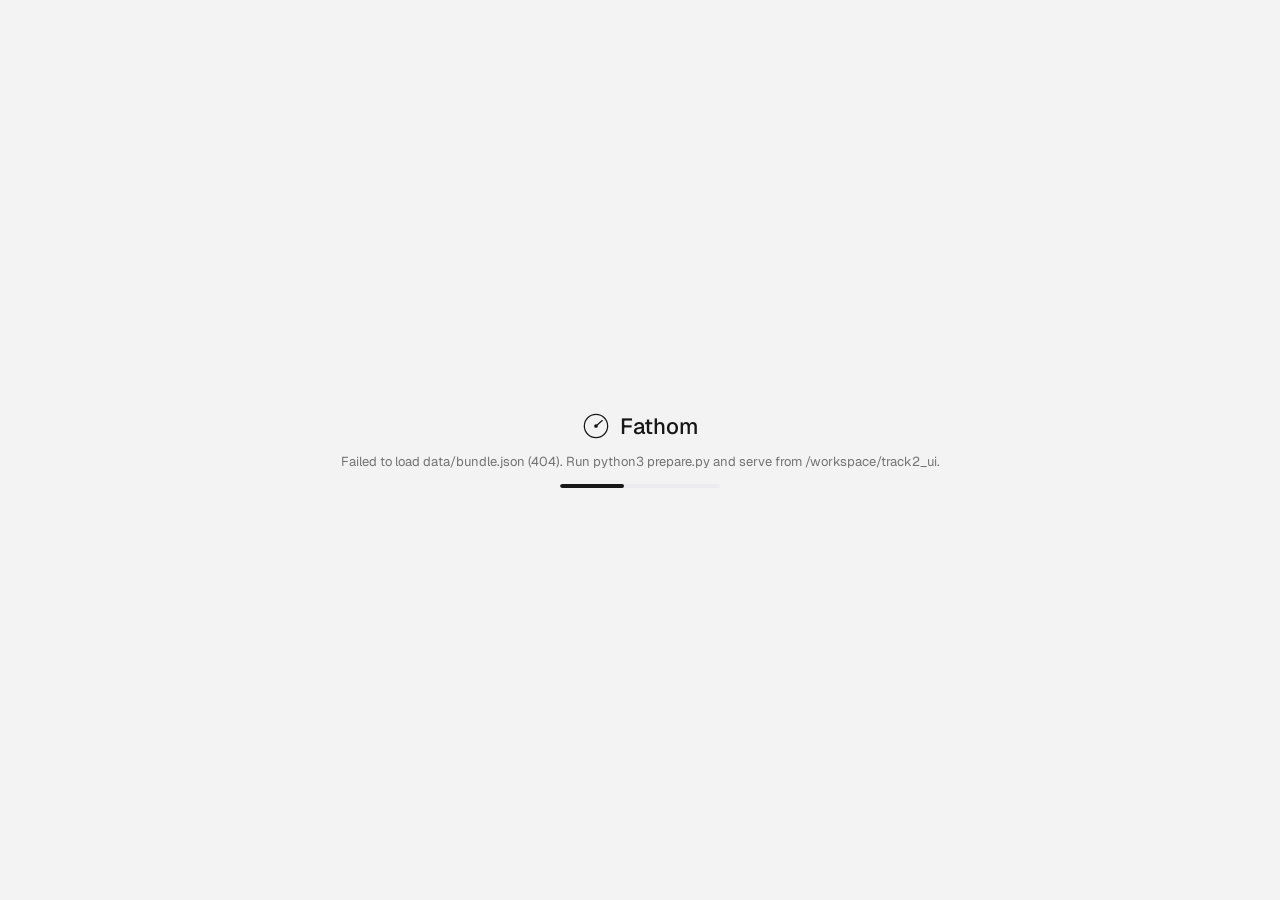
==== commit 7362960b: "style(ui): redesign Fathom as an analyst workstation Sidebar nav with decision counts, figure cards " ====
--- a/ui/index.html
+++ b/ui/index.html
@@ -3,87 +3,106 @@
 <head>
   <meta charset="utf-8" />
   <meta name="viewport" content="width=device-width, initial-scale=1" />
-  <title>Fathom · Watchlist entity review</title>
+  <title>Fathom — watchlist hit review</title>
   <link rel="preconnect" href="https://fonts.googleapis.com" />
   <link rel="preconnect" href="https://fonts.gstatic.com" crossorigin />
-  <link href="https://fonts.googleapis.com/css2?family=Inter+Tight:wght@500;600;700&family=Inter:wght@400;500;600;700&family=JetBrains+Mono:wght@400;500&display=swap" rel="stylesheet" />
-  <meta name="theme-color" content="#ececea" />
+  <link href="https://fonts.googleapis.com/css2?family=Geist:wght@400;500;600&family=Geist+Mono:wght@400;500&display=swap" rel="stylesheet" />
+  <meta name="theme-color" content="#f3f3f4" />
   <link rel="stylesheet" href="styles.css" />
-  <link rel="icon" href="data:image/svg+xml,<svg xmlns='http://www.w3.org/2000/svg' viewBox='0 0 32 32'><rect fill='%23111111' width='32' height='32' rx='7'/><text x='16' y='22' text-anchor='middle' font-size='15' fill='%23ffffff' font-family='sans-serif' font-weight='600'>F</text></svg>" />
+  <link rel="icon" href="data:image/svg+xml,<svg xmlns='http://www.w3.org/2000/svg' viewBox='0 0 32 32'><rect fill='%23171717' width='32' height='32' rx='8'/><circle cx='16' cy='16' r='8' fill='none' stroke='white' stroke-width='2'/><circle cx='16' cy='16' r='2' fill='white'/></svg>" />
 </head>
 <body>
   <div id="boot">
-    <div class="boot-mark">Fathom</div>
+    <div class="boot-mark">
+      <svg viewBox="0 0 36 36" aria-hidden="true"><circle cx="18" cy="18" r="15" fill="none" stroke="currentColor" stroke-width="1.6"/><circle cx="18" cy="18" r="2.4" fill="currentColor"/><path d="M18 18 L26 11" stroke="currentColor" stroke-width="1.6" stroke-linecap="round"/></svg>
+      Fathom
+    </div>
     <div class="boot-sub" id="boot-msg">Loading case files…</div>
     <div class="boot-bar"><span></span></div>
   </div>
 
-  <header class="topbar">
-    <div class="brand">
-      <svg class="mark" viewBox="0 0 36 36" aria-hidden="true">
-        <circle cx="18" cy="18" r="15.5" fill="none" stroke="currentColor" stroke-width="1.2"/>
-        <circle cx="18" cy="18" r="2.2" fill="currentColor"/>
-        <path d="M18 4.5 V9.5 M18 26.5 V31.5 M4.5 18 H9.5 M26.5 18 H31.5" stroke="currentColor" stroke-width="1.2"/>
-        <path d="M18 18 L26 11" stroke="currentColor" stroke-width="1.4" stroke-linecap="round"/>
-      </svg>
-      <div>
-        <div class="wordmark">Fathom</div>
-        <div class="tagline">Watchlist entity review</div>
+  <div class="app">
+    <aside class="side">
+      <div class="brand">
+        <svg class="mark" viewBox="0 0 36 36" aria-hidden="true">
+          <circle cx="18" cy="18" r="15" fill="none" stroke="currentColor" stroke-width="1.6"/>
+          <path d="M18 4 V8 M18 28 V32 M4 18 H8 M28 18 H32" stroke="currentColor" stroke-width="1.6"/>
+          <circle cx="18" cy="18" r="2.4" fill="currentColor"/>
+          <path d="M18 18 L26 11" stroke="currentColor" stroke-width="1.6" stroke-linecap="round"/>
+        </svg>
+        <span class="wordmark">Fathom</span>
+      </div>
+
+      <nav class="nav" id="filters" aria-label="Queue filters"></nav>
+
+      <div class="side-foot">
+        <div class="source">
+          <div class="source-top"><span id="mode-pill" class="pill pill-sample">Sample</span></div>
+          <div class="source-sub" id="source-sub">Decisions from output/dev.jsonl</div>
+          <div class="source-actions">
+            <button type="button" class="btn sm" id="btn-reload" title="Reload bundle and predictions">Reload</button>
+            <label class="btn sm" id="btn-import" title="Load a dev.jsonl predictions file">
+              Load file
+              <input type="file" id="file-preds" accept=".jsonl,application/jsonl,.json" hidden />
+            </label>
+          </div>
+        </div>
+        <button type="button" class="nav-item quiet" id="btn-help">
+          <svg class="ico" viewBox="0 0 24 24"><rect x="2" y="6" width="20" height="12" rx="2"/><path d="M6 10h.01M10 10h.01M14 10h.01M18 10h.01M8 14h8"/></svg>
+          <span>Keyboard shortcuts</span><kbd>?</kbd>
+        </button>
+      </div>
+    </aside>
+
+    <div class="main">
+      <header class="page-head">
+        <div>
+          <h1>Review queue</h1>
+          <p class="page-sub">Every watchlist hit with the system’s decision and the records behind it</p>
+        </div>
+      </header>
+
+      <div id="sample-banner" class="banner" hidden>
+        <svg class="ico" viewBox="0 0 24 24"><circle cx="12" cy="12" r="9"/><path d="M12 8v5M12 16h.01"/></svg>
+        <span><strong>Showing sample predictions.</strong> These are the 50 practice-label answers, not the team’s system. Load <code>output/dev.jsonl</code> to see real decisions.</span>
+      </div>
+
+      <section class="kpis" id="stats" aria-label="Totals"></section>
+
+      <div class="work">
+        <section class="queue-panel">
+          <div class="search-wrap">
+            <svg class="ico" viewBox="0 0 24 24"><circle cx="11" cy="11" r="7"/><path d="m20 20-3.5-3.5"/></svg>
+            <input type="search" id="q" placeholder="Search" autocomplete="off" aria-label="Search name, hit, alert or record ID" />
+            <kbd>/</kbd>
+          </div>
+          <div class="queue-meta" id="queue-meta"></div>
+          <div class="queue" id="queue" role="listbox" aria-label="Hit queue"></div>
+        </section>
+
+        <main class="stage" id="stage">
+          <div class="empty" id="empty">
+            <div class="empty-title">Select a hit</div>
+            <div class="empty-sub">Pick one from the queue, or press <kbd>J</kbd> and <kbd>K</kbd> to move</div>
+          </div>
+        </main>
       </div>
     </div>
-
-    <div class="stats" id="stats"></div>
-
-    <div class="top-actions">
-      <span id="mode-pill" class="pill pill-sample">Sample</span>
-      <button type="button" class="btn ghost" id="btn-reload" title="Reload bundle and predictions"><svg class="icon" viewBox="0 0 24 24" aria-hidden="true"><path d="M3 12a9 9 0 0 1 9-9 9.75 9.75 0 0 1 6.74 2.74L21 8"/><path d="M21 3v5h-5"/><path d="M21 12a9 9 0 0 1-9 9 9.75 9.75 0 0 1-6.74-2.74L3 16"/><path d="M8 16H3v5"/></svg><span>Reload</span></button>
-      <label class="btn ghost" id="btn-import" title="Load a dev.jsonl predictions file">
-        <svg class="icon" viewBox="0 0 24 24" aria-hidden="true"><path d="M21 15v4a2 2 0 0 1-2 2H5a2 2 0 0 1-2-2v-4"/><path d="m17 8-5-5-5 5"/><path d="M12 3v12"/></svg><span>Load predictions</span>
-        <input type="file" id="file-preds" accept=".jsonl,application/jsonl,.json" hidden />
-      </label>
-      <button type="button" class="btn ghost icon-btn" id="btn-help" title="Keyboard shortcuts (?)" aria-label="Keyboard shortcuts"><svg class="icon" viewBox="0 0 24 24" aria-hidden="true"><path d="M4 4h16a2 2 0 0 1 2 2v12a2 2 0 0 1-2 2H4a2 2 0 0 1-2-2V6a2 2 0 0 1 2-2z"/><path d="M6 8h.01"/><path d="M10 8h.01"/><path d="M14 8h.01"/><path d="M18 8h.01"/><path d="M8 12h.01"/><path d="M12 12h.01"/><path d="M16 12h.01"/><path d="M7 16h10"/></svg></button>
-    </div>
-  </header>
-
-  <div id="sample-banner" class="banner" hidden>
-    <strong>Sample predictions.</strong>
-    The 50 practice-label answers are shown so the desk can be explored. They are not the team’s decision-system output.
-    This banner disappears when <code>output/dev.jsonl</code> is loaded.
-  </div>
-
-  <div class="shell">
-    <aside class="rail">
-      <div class="search-wrap">
-        <input type="search" id="q" placeholder="Search name, ID, reason code…" aria-label="Search hits" autocomplete="off" />
-        <kbd class="search-kbd" aria-hidden="true">/</kbd>
-      </div>
-      <div class="filters" id="filters"></div>
-      <div class="queue-meta" id="queue-meta" aria-live="polite"></div>
-      <div class="queue" id="queue" role="listbox" aria-label="Hit queue" tabindex="0"></div>
-    </aside>
-
-    <main class="stage" id="stage">
-      <div class="empty" id="empty">
-        <div class="empty-title">Select a hit</div>
-        <div class="empty-sub">Pick one from the queue, or press <kbd>J</kbd> / <kbd>K</kbd>.</div>
-      </div>
-    </main>
   </div>
 
   <div class="help" id="help" hidden>
-    <div class="help-card" role="dialog" aria-modal="true" aria-labelledby="help-title">
-      <h2 id="help-title">Keyboard</h2>
+    <div class="help-card" role="dialog" aria-label="Keyboard shortcuts">
+      <h2>Keyboard shortcuts</h2>
       <dl>
-        <div><dt><kbd>J</kbd> / <kbd>K</kbd></dt><dd>Next / previous hit (arrow keys too, while the queue has focus)</dd></div>
-        <div><dt><kbd>1</kbd> <kbd>2</kbd> <kbd>3</kbd> <kbd>4</kbd></dt><dd>Filter: all, cleared, true match, review</dd></div>
-        <div><dt><kbd>L</kbd></dt><dd>Practice-labeled only</dd></div>
-        <div><dt><kbd>D</kbd></dt><dd>Disagreements with labels</dd></div>
-        <div><dt><kbd>/</kbd></dt><dd>Search; <kbd>Enter</kbd> returns to the queue</dd></div>
-        <div><dt><kbd>?</kbd></dt><dd>Toggle this help</dd></div>
-        <div><dt><kbd>Esc</kbd></dt><dd>Close help / clear search</dd></div>
+        <div><dt><kbd>J</kbd><kbd>K</kbd></dt><dd>Next or previous hit</dd></div>
+        <div><dt><kbd>1</kbd><kbd>2</kbd><kbd>3</kbd><kbd>4</kbd></dt><dd>All, cleared, true match, review</dd></div>
+        <div><dt><kbd>L</kbd></dt><dd>Practice-labeled hits only</dd></div>
+        <div><dt><kbd>D</kbd></dt><dd>Disagreements with the labels</dd></div>
+        <div><dt><kbd>/</kbd></dt><dd>Search</dd></div>
+        <div><dt><kbd>Esc</kbd></dt><dd>Close or clear search</dd></div>
       </dl>
-      <p class="help-note">Click any record ID (<code>CUS-</code>, <code>KYC-</code>, <code>NOTE-</code>…) to jump to its evidence card. Fathom does not decide cases; it reads <code>dev/</code> and <code>output/dev.jsonl</code>.</p>
-      <button type="button" class="btn" id="help-close">Close</button>
+      <p class="help-note">Fathom shows decisions; it doesn’t make them. It reads <code>dev/</code> and <code>output/dev.jsonl</code>.</p>
+      <button type="button" class="btn primary" id="help-close">Done</button>
     </div>
   </div>
 
--- a/ui/styles.css
+++ b/ui/styles.css
@@ -1,1176 +1,410 @@
+/* Fathom — watchlist hit review desk.
+   Direction: calm, exact, accountable. Graphite neutrals, one cobalt "ink" accent,
+   decision colors carry meaning only. Spacing on a 4px grid. */
+
 :root {
-  --bg: #ececea;
+  --page: #f3f3f4;
   --card: #ffffff;
-  --card-2: #f6f6f4;
-  --card-3: #efefec;
-  --ink: #111111;
-  --ink-2: #2c2c2a;
-  --muted: #5c5c58;
-  --faint: #686864;
-  --line: #e6e6e2;
-  --line-2: #d9d9d4;
-  --line-3: #efefeb;
-  --text-dim: #5c5c58;
-  --text-faint: #686864;
-  --shadow: 0 1px 2px rgba(17, 17, 17, 0.04), 0 10px 30px rgba(17, 17, 17, 0.05);
-  --shadow-sm: 0 1px 2px rgba(17, 17, 17, 0.05);
-  --sans: "Inter", "Segoe UI Variable", "Segoe UI", system-ui, sans-serif;
-  --display: "Inter Tight", "Inter", "Segoe UI Variable", system-ui, sans-serif;
-  --mono: "JetBrains Mono", ui-monospace, "Cascadia Mono", Consolas, monospace;
-  --rail: 320px;
-  --top: 68px;
-  --ease: cubic-bezier(0.23, 1, 0.32, 1);
-  --r-card: 20px;
-  --r-inner: 16px;
-  --r-btn: 10px;
-  --r-pill: 999px;
-  --control: 32px;
-  --control-sm: 28px;
-  --ring: 0 0 0 2px var(--card), 0 0 0 4px var(--ink);
+  --raised: #f6f6f7;
+  --sunk: #ececee;
+  --line: rgba(23, 23, 23, 0.08);
+  --line-strong: rgba(23, 23, 23, 0.13);
+
+  --text: #171717;
+  --text-2: #525252;
+  --text-3: #737373;
+
+  --ink: #2b4acb;            /* cobalt — selection, actions, citations */
+  --ink-soft: rgba(43, 74, 203, 0.08);
+  --ink-line: rgba(43, 74, 203, 0.28);
+
+  --same: #c8302f;  --same-soft: #fdf1f0;  --same-line: rgba(200, 48, 47, 0.22);
+  --review: #a35a00; --review-soft: #fdf5e8; --review-line: rgba(163, 90, 0, 0.24);
+  --diff: #187a45;  --diff-soft: #eef8f2;  --diff-line: rgba(24, 122, 69, 0.22);
+  --pend: #737373;  --pend-soft: #f4f4f5;
+
+  --sans: "Geist", "Inter", system-ui, -apple-system, "Segoe UI", sans-serif;
+  --mono: "Geist Mono", "JetBrains Mono", ui-monospace, Menlo, monospace;
+
+  --r-panel: 16px;
+  --r-card: 12px;
+  --r-ctl: 8px;
+  --r-tag: 6px;
+
+  --shadow-sm: 0 1px 2px rgba(0, 0, 0, 0.05);
+  --shadow-float: 0 8px 24px rgba(0, 0, 0, 0.08);
+  --ease: cubic-bezier(0.22, 1, 0.36, 1);
+  --side: 248px;
+  --queue: 360px;
 }
 
 * { box-sizing: border-box; }
 html, body { margin: 0; height: 100%; }
 html { color-scheme: light; }
 body {
-  display: flex;
-  flex-direction: column;
-  gap: 14px;
-  padding: 12px;
-  height: 100vh;
+  font: 400 14px/20px var(--sans);
+  color: var(--text);
+  background: var(--page);
+  -webkit-font-smoothing: antialiased;
   overflow: hidden;
-  font-family: var(--sans);
-  background: var(--bg);
-  color: var(--ink);
-  font-size: 14px;
-  line-height: 1.5;
-  letter-spacing: -0.01em;
-  -webkit-font-smoothing: antialiased;
-}
-
-::selection { background: var(--ink); color: var(--card); }
-
+}
+button, input { font: inherit; color: inherit; }
+button { cursor: pointer; }
+:focus-visible { outline: 2px solid var(--ink); outline-offset: 2px; border-radius: 6px; }
+::selection { background: var(--ink-soft); }
+.mono { font-family: var(--mono); font-size: 12px; font-variant-numeric: tabular-nums; letter-spacing: 0; }
+.muted { color: var(--text-3); }
+.missing { color: var(--text-3); }
+code { font-family: var(--mono); font-size: 12px; background: var(--sunk); padding: 1px 4px; border-radius: 4px; }
+kbd {
+  display: inline-grid; place-items: center; min-width: 20px; height: 20px; padding: 0 6px;
+  font: 500 11px/1 var(--mono); color: var(--text-2);
+  background: var(--card); border: 1px solid var(--line-strong); border-bottom-width: 2px; border-radius: 5px;
+}
+.ico { width: 16px; height: 16px; flex: none; fill: none; stroke: currentColor; stroke-width: 1.6; stroke-linecap: round; stroke-linejoin: round; }
+
+/* ---------- boot ---------- */
 #boot {
-  position: fixed;
-  inset: 0;
-  z-index: 80;
-  display: flex;
-  flex-direction: column;
-  align-items: center;
-  justify-content: center;
-  background: var(--bg);
-  gap: 14px;
-  transition: opacity 220ms var(--ease), visibility 220ms;
+  position: fixed; inset: 0; z-index: 80; display: flex; flex-direction: column; align-items: center; justify-content: center; gap: 12px;
+  background: var(--page); transition: opacity 300ms var(--ease), visibility 300ms;
 }
 #boot.done { opacity: 0; visibility: hidden; pointer-events: none; }
-.boot-mark {
-  font-family: var(--display);
-  font-size: 38px;
-  font-weight: 600;
-  letter-spacing: -0.045em;
-  line-height: 1;
-  color: var(--ink);
-}
-.boot-sub { color: var(--muted); font-size: 11.5px; }
-.boot-bar {
-  width: 160px;
-  height: 4px;
-  background: var(--line);
-  border-radius: var(--r-pill);
-  overflow: hidden;
-}
-.boot-bar span {
-  display: block;
-  height: 100%;
-  width: 40%;
-  background: var(--ink);
-  border-radius: var(--r-pill);
-  animation: bootslide 1.1s ease-in-out infinite;
-}
-@keyframes bootslide {
-  0% { transform: translateX(-120%); }
-  100% { transform: translateX(350%); }
-}
-
-.topbar {
-  flex: none;
-  height: var(--top);
-  display: flex;
-  align-items: center;
-  gap: 14px;
-  padding: 0 14px;
-  background: var(--card);
-  border: 1px solid var(--line);
-  border-radius: 18px;
-  box-shadow: var(--shadow-sm);
-}
-.brand { display: flex; align-items: center; gap: 10px; min-width: 172px; flex: none; }
-.brand .mark { width: 26px; height: 26px; color: var(--ink); flex: none; }
-.wordmark {
-  font-family: var(--display);
-  font-weight: 600;
-  font-size: 22px;
-  line-height: 1;
-  letter-spacing: -0.045em;
-  color: var(--ink);
-}
-.tagline {
-  font-family: var(--sans);
-  font-size: 11px;
-  letter-spacing: 0;
-  text-transform: none;
-  color: var(--muted);
-  margin-top: 2px;
-}
-
-.stats {
-  flex: 1;
-  display: flex;
-  align-items: center;
-  gap: 6px;
-  min-width: 0;
-  overflow-x: auto;
-  scrollbar-width: none;
-}
-.stats::-webkit-scrollbar { display: none; }
-.stat {
-  padding: 6px 10px;
-  border-radius: 12px;
-  background: var(--card-2);
-  min-width: 90px;
-  flex: 0 0 auto;
-}
-.stat .k {
-  font-family: var(--sans);
-  font-size: 11px;
-  font-weight: 500;
-  letter-spacing: 0;
-  text-transform: none;
-  color: var(--muted);
-  white-space: nowrap;
-}
-.stat .v {
-  font-family: var(--sans);
-  font-size: 16px;
-  font-weight: 600;
-  font-variant-numeric: tabular-nums;
-  letter-spacing: -0.02em;
-  margin-top: 1px;
-  white-space: nowrap;
-  display: flex;
-  align-items: center;
-  gap: 6px;
-  color: var(--ink);
-}
-.stat .v em {
-  font-style: normal;
-  color: var(--faint);
-  font-weight: 400;
-  font-size: 11px;
-  letter-spacing: 0;
-  margin-left: 1px;
-}
-.stat .v::before {
-  content: "";
-  width: 6px;
-  height: 6px;
-  flex: none;
-  border-radius: 50%;
-  display: none;
-}
-.stat.cleared .v::before { display: block; border: 1.5px solid #a3a39d; }
-.stat.match .v::before { display: block; background: var(--ink); }
-.stat.review .v::before { display: block; background: #c2c2bc; }
-.stat.danger .v { font-weight: 700; }
-.stat.danger .v::before { display: block; background: var(--ink); }
-
-.top-actions { display: flex; align-items: center; gap: 6px; flex: none; }
-.pill {
-  font-family: var(--sans);
-  font-size: 11px;
-  font-weight: 500;
-  letter-spacing: 0;
-  text-transform: none;
-  height: var(--control-sm);
-  display: inline-flex;
-  align-items: center;
-  padding: 0 10px;
-  border: 1px solid var(--line-2);
-  border-radius: var(--r-pill);
-  color: var(--ink);
-  background: var(--card-2);
-  white-space: nowrap;
-}
-.pill-live { background: var(--ink); border-color: var(--ink); color: var(--card); }
-.pill-live::before {
-  content: "";
-  display: inline-block;
-  width: 5px;
-  height: 5px;
-  border-radius: 50%;
-  background: currentColor;
-  margin-right: 6px;
-  vertical-align: 1px;
-}
-.pill-sample { background: var(--card-2); color: var(--muted); }
+.boot-mark { display: flex; align-items: center; gap: 10px; font-size: 22px; font-weight: 500; }
+.boot-mark svg { width: 28px; height: 28px; }
+.boot-sub { color: var(--text-3); font-size: 13px; }
+.boot-bar { width: 160px; height: 4px; background: var(--sunk); border-radius: 4px; overflow: hidden; }
+.boot-bar span { display: block; height: 100%; width: 40%; background: var(--text); border-radius: 4px; animation: boot 1.1s var(--ease) infinite; }
+@keyframes boot { from { transform: translateX(-100%); } to { transform: translateX(250%); } }
+
+/* ---------- shell ---------- */
+.app { display: grid; grid-template-columns: var(--side) minmax(0, 1fr); height: 100vh; }
+
+.side {
+  display: flex; flex-direction: column; min-height: 0;
+  background: var(--card); border-right: 1px solid var(--line);
+  padding: 20px 12px 16px;
+}
+.brand { display: flex; align-items: center; gap: 10px; padding: 0 8px; height: 32px; margin-bottom: 24px; }
+.brand .mark { width: 22px; height: 22px; color: var(--text); }
+.wordmark { font-size: 17px; font-weight: 600; letter-spacing: -0.01em; }
+
+.nav { display: flex; flex-direction: column; gap: 2px; overflow-y: auto; }
+.nav-title { font-size: 12px; color: var(--text-3); padding: 0 10px; margin: 20px 0 6px; }
+.nav-title:first-child { margin-top: 0; }
+.nav-item {
+  display: flex; align-items: center; gap: 10px; width: 100%; height: 36px; padding: 0 10px;
+  background: none; border: 1px solid transparent; border-radius: var(--r-ctl);
+  color: var(--text-2); font-size: 14px; text-align: left;
+  transition: background-color 150ms var(--ease), color 150ms var(--ease), border-color 150ms var(--ease);
+}
+.nav-item .ico { color: var(--text-3); }
+.nav-item > span:nth-of-type(1) { flex: 1; }
+.nav-item:hover { background: var(--raised); color: var(--text); }
+.nav-item.on {
+  background: var(--card); color: var(--text); font-weight: 500;
+  border-color: var(--line); box-shadow: 0 1px 2px rgba(0,0,0,0.06), 0 2px 8px rgba(0,0,0,0.04);
+}
+.nav-item.on .ico { color: var(--text); }
+.nav-item.n-same.on .ico { color: var(--same); }
+.nav-item.n-review.on .ico { color: var(--review); }
+.nav-item.n-diff.on .ico { color: var(--diff); }
+.count { font: 400 12px/1 var(--mono); color: var(--text-3); font-variant-numeric: tabular-nums; }
+.count.sub { margin-left: 8px; }
+.nav-item.on .count { color: var(--text-2); }
+.toggle { position: relative; width: 26px; height: 16px; border-radius: 8px; background: var(--sunk); flex: none; order: 3; transition: background-color 150ms var(--ease); }
+.toggle i { position: absolute; top: 2px; left: 2px; width: 12px; height: 12px; border-radius: 50%; background: var(--card); box-shadow: var(--shadow-sm); transition: transform 180ms var(--ease); }
+.toggle.on { background: var(--ink); }
+.toggle.on i { transform: translateX(10px); }
+.nav-item .count.sub { order: 2; }
+
+.side-foot { margin-top: auto; display: flex; flex-direction: column; gap: 8px; padding-top: 16px; }
+.source { background: var(--raised); border: 1px solid var(--line); border-radius: var(--r-card); padding: 12px; }
+.source-top { display: flex; align-items: center; justify-content: space-between; }
+.source-sub { color: var(--text-3); font-size: 12px; line-height: 16px; margin: 6px 0 12px; }
+.source-actions { display: flex; gap: 8px; }
+.nav-item.quiet { color: var(--text-3); }
+.nav-item.quiet kbd { margin-left: auto; }
+
+.pill { display: inline-flex; align-items: center; gap: 6px; font-size: 13px; font-weight: 500; }
+.pill::before { content: ""; width: 8px; height: 8px; border-radius: 50%; }
+.pill-live { color: var(--text); }
+.pill-live::before { background: var(--diff); box-shadow: 0 0 0 3px var(--diff-soft); }
+.pill-sample { color: var(--review); }
+.pill-sample::before { background: var(--review); box-shadow: 0 0 0 3px var(--review-soft); }
 
 .btn {
-  font: 500 12px/1 var(--sans);
-  letter-spacing: -0.01em;
-  background: var(--card);
-  color: var(--ink);
-  border: 1px solid var(--line-2);
-  height: var(--control);
-  display: inline-flex;
-  align-items: center;
-  gap: 6px;
-  padding: 0 12px;
-  border-radius: var(--r-btn);
-  cursor: pointer;
-  white-space: nowrap;
-  box-shadow: var(--shadow-sm);
-  transition: background-color 150ms var(--ease), border-color 150ms var(--ease), transform 160ms var(--ease);
-}
-.btn:active { transform: scale(0.97); }
-.btn .icon { width: 14px; height: 14px; }
-.icon-btn { width: var(--control); padding: 0; justify-content: center; }
-.icon-btn .icon { width: 16px; height: 16px; }
-.btn.ghost { background: var(--card); }
-.btn.ghost input { display: none; }
+  display: inline-flex; align-items: center; justify-content: center; gap: 6px; height: 36px; padding: 0 16px;
+  background: var(--card); color: var(--text); border: 1px solid var(--line-strong); border-radius: var(--r-ctl);
+  font-size: 13px; font-weight: 500; white-space: nowrap; cursor: pointer;
+  transition: background-color 150ms var(--ease), border-color 150ms var(--ease), transform 120ms var(--ease);
+}
+.btn:hover { background: var(--raised); }
+.btn:active { transform: scale(0.98); }
+.btn.sm { height: 30px; padding: 0 12px; flex: 1; }
+.btn.primary { background: var(--text); color: #fff; border-color: var(--text); box-shadow: inset 0 1px 0 rgba(255,255,255,0.12); }
+.btn.primary:hover { background: #2a2a2a; }
+
+/* ---------- main column ---------- */
+.main { display: flex; flex-direction: column; min-height: 0; min-width: 0; padding: 24px 28px 20px; gap: 16px; }
+.page-head { display: flex; align-items: flex-end; justify-content: space-between; gap: 16px; }
+.page-head h1 { margin: 0; font-size: 28px; line-height: 34px; font-weight: 500; letter-spacing: -0.02em; }
+.page-sub { margin: 4px 0 0; color: var(--text-3); font-size: 14px; }
 
 .banner {
-  flex: none;
-  background: var(--card);
-  border: 1px solid var(--line);
-  border-radius: 14px;
-  color: var(--muted);
-  padding: 10px 16px;
-  font-size: 12px;
-  line-height: 1.45;
-  box-shadow: var(--shadow-sm);
-}
-.banner strong { color: var(--ink); font-weight: 600; }
-.banner code {
-  font-family: var(--mono);
-  font-size: 11px;
-  background: var(--card-2);
-  color: var(--ink);
-  padding: 1px 5px;
-  border-radius: 5px;
-}
-
-.shell {
-  flex: 1;
-  min-height: 0;
-  display: grid;
-  grid-template-columns: var(--rail) 1fr;
-  gap: 14px;
-}
-
-.rail {
-  box-shadow: var(--shadow);
-  display: flex;
-  flex-direction: column;
-  min-height: 0;
-  background: var(--card);
-  border: 1px solid var(--line);
-  border-radius: var(--r-card);
-  overflow: hidden;
-}
-.search-wrap { position: relative; padding: 14px 14px 10px; }
-.search-kbd {
-  position: absolute;
-  right: 22px;
-  top: 22px;
-  pointer-events: none;
-  transition: opacity 150ms var(--ease);
-}
-#q:focus-visible + .search-kbd, #q:not(:placeholder-shown) + .search-kbd { opacity: 0; }
-#q::-webkit-search-cancel-button {
-  -webkit-appearance: none;
-  appearance: none;
-  width: 14px;
-  height: 14px;
-  cursor: pointer;
-  background: url("data:image/svg+xml,%3Csvg xmlns='http://www.w3.org/2000/svg' viewBox='0 0 24 24' fill='none' stroke='%235c5c58' stroke-width='2.4' stroke-linecap='round'%3E%3Cpath d='M18 6 6 18M6 6l12 12'/%3E%3C/svg%3E") center / 14px no-repeat;
-}
-#q {
-  width: 100%;
-  background: var(--card-2);
-  border: 1px solid transparent;
-  color: var(--ink);
-  font: 12.5px var(--sans);
-  height: 36px;
-  padding: 0 34px 0 34px;
-  border-radius: 12px;
-  outline: none;
-  background-image: url("data:image/svg+xml,%3Csvg xmlns='http://www.w3.org/2000/svg' width='16' height='16' viewBox='0 0 24 24' fill='none' stroke='%238d8d88' stroke-width='2' stroke-linecap='round'%3E%3Ccircle cx='11' cy='11' r='7'/%3E%3Cpath d='M20 20l-3.5-3.5'/%3E%3C/svg%3E");
-  background-repeat: no-repeat;
-  background-position: 12px center;
-  transition: background-color 150ms var(--ease), border-color 150ms var(--ease);
-}
-#q::placeholder { color: var(--faint); }
-#q:focus-visible { border-color: var(--ink); background-color: var(--card); outline: none; }
-
-.filters { padding: 0 14px 10px; display: flex; flex-wrap: wrap; gap: 6px; }
-.chip {
-  font: 500 11px/1 var(--sans);
-  letter-spacing: -0.01em;
-  height: var(--control-sm);
-  display: inline-flex;
-  align-items: center;
-  gap: 6px;
-  padding: 0 10px;
-  border-radius: var(--r-pill);
-  border: 1px solid transparent;
-  background: var(--card-2);
-  color: var(--muted);
-  cursor: pointer;
-  transition: background-color 150ms var(--ease), color 150ms var(--ease), transform 160ms var(--ease);
-}
-.chip:active { transform: scale(0.97); }
-.chip .n { font-variant-numeric: tabular-nums; color: var(--faint); display: inline-block; }
-.chip.on .n { color: rgba(255, 255, 255, 0.72); }
-.chip.on { background: var(--ink); color: var(--card); border-color: var(--ink); }
-.chip.on.cleared, .chip.on.match, .chip.on.review { background: var(--ink); color: var(--card); border-color: var(--ink); }
-
-.queue-meta {
-  padding: 2px 16px 8px;
-  font-family: var(--sans);
-  font-size: 11px;
-  color: var(--faint);
-  letter-spacing: 0;
-}
-.queue { flex: 1; overflow: auto; padding: 0 10px 12px; }
+  display: flex; align-items: flex-start; gap: 10px; padding: 10px 14px;
+  background: var(--review-soft); border: 1px solid var(--review-line); border-radius: var(--r-card);
+  color: #6b3d00; font-size: 13px;
+}
+.banner .ico { margin-top: 2px; color: var(--review); }
+.banner[hidden] { display: none; }
+
+/* KPI row: four compact figures and one wider practice check */
+.kpis { display: grid; grid-template-columns: repeat(4, minmax(0, 1fr)) minmax(0, 1.5fr); gap: 12px; }
+.kpi {
+  background: var(--card); border: 1px solid var(--line); border-radius: var(--r-card);
+  padding: 14px 16px; box-shadow: var(--shadow-sm); min-width: 0;
+}
+.kpi-top { display: flex; align-items: center; justify-content: space-between; gap: 8px; min-height: 20px; }
+.kpi-label { color: var(--text-2); font-size: 13px; }
+.kpi-badge { font: 500 11px/16px var(--mono); padding: 1px 6px; border-radius: var(--r-tag); }
+.k-same .kpi-badge { color: var(--same); background: var(--same-soft); }
+.k-review .kpi-badge { color: var(--review); background: var(--review-soft); }
+.k-diff .kpi-badge { color: var(--diff); background: var(--diff-soft); }
+.kpi-value { font: 500 28px/32px var(--mono); letter-spacing: -0.02em; margin: 8px 0 4px; font-variant-numeric: tabular-nums; }
+.kpi-note { color: var(--text-3); font-size: 12px; line-height: 16px; white-space: nowrap; overflow: hidden; text-overflow: ellipsis; }
+.k-score { display: grid; grid-template-columns: auto minmax(0, 1fr); gap: 20px; align-items: stretch; }
+.k-score .kpi-note { white-space: normal; }
+.score-side { display: flex; flex-direction: column; justify-content: space-between; align-items: flex-end; gap: 10px; padding: 2px 0; }
+.lab-dots { display: grid; grid-template-columns: repeat(10, 8px); gap: 4px; }
+.lab-dots i { width: 8px; height: 8px; border-radius: 2px; background: var(--diff); opacity: 0.85; }
+.lab-dots i.off { background: var(--review); }
+.lab-dots i.unsafe { background: var(--same); }
+.lab-dots i.none { background: var(--sunk); }
+.unsafe { display: flex; align-items: baseline; gap: 6px; color: var(--text-3); font-size: 12px; }
+.u-n { font: 500 14px/1 var(--mono); color: var(--diff); }
+.unsafe.bad .u-n { color: var(--same); }
+
+/* work area: queue + case */
+.work { flex: 1; min-height: 0; display: grid; grid-template-columns: var(--queue) minmax(0, 1fr); gap: 16px; }
+.queue-panel, .stage {
+  background: var(--card); border: 1px solid var(--line); border-radius: var(--r-panel);
+  box-shadow: var(--shadow-sm); min-height: 0;
+}
+.queue-panel { display: flex; flex-direction: column; overflow: hidden; }
+.search-wrap {
+  display: flex; align-items: center; gap: 8px; margin: 12px 12px 0; height: 36px; padding: 0 10px;
+  background: var(--raised); border: 1px solid var(--line); border-radius: var(--r-ctl); color: var(--text-3);
+  transition: border-color 150ms var(--ease), background-color 150ms var(--ease);
+}
+.search-wrap:focus-within { background: var(--card); border-color: var(--ink-line); box-shadow: 0 0 0 3px var(--ink-soft); }
+.search-wrap input { flex: 1; min-width: 0; border: 0; outline: 0; background: none; font-size: 14px; color: var(--text); }
+.search-wrap input::placeholder { color: var(--text-3); }
+.search-wrap input::-webkit-search-cancel-button { display: none; }
+.queue-meta { display: flex; justify-content: space-between; gap: 8px; padding: 12px 16px 8px; color: var(--text-2); font-size: 12px; border-bottom: 1px solid var(--line); }
+.qm-sort { color: var(--text-3); }
+.queue { overflow-y: auto; flex: 1; padding: 4px 8px 8px; scrollbar-width: thin; }
+.queue-empty { color: var(--text-3); padding: 24px 12px; font-size: 13px; }
 .queue-item {
-  display: grid;
-  grid-template-columns: 1fr auto;
-  gap: 10px;
-  padding: 8px 10px;
-  border-radius: 12px;
-  cursor: pointer;
-  border: 1px solid transparent;
-  background: transparent;
-  margin-bottom: 3px;
-  transition: background-color 150ms var(--ease), border-color 150ms var(--ease);
-}
-.queue-item > div:first-child { min-width: 0; }
-.queue-item:active { transform: scale(0.995); }
-.queue-item.on { background: var(--card-2); border-color: var(--line); }
-.q-name { font-weight: 600; font-size: 12px; color: var(--ink); white-space: nowrap; overflow: hidden; text-overflow: ellipsis; min-width: 0; letter-spacing: -0.01em; }
-.q-sub {
-  font-size: 11px;
-  color: var(--muted);
-  font-family: var(--mono);
-  display: flex;
-  gap: 8px;
-  margin-top: 2px;
-}
-.q-sub > span:first-child { flex: none; }
-.q-sub .cat { color: var(--muted); font-family: var(--mono); letter-spacing: 0; min-width: 0; overflow: hidden; text-overflow: ellipsis; white-space: nowrap; }
-.q-right { text-align: right; display: flex; flex-direction: column; align-items: flex-end; gap: 4px; }
-.mini {
-  font-family: var(--sans);
-  font-size: 11px;
-  letter-spacing: 0;
-  text-transform: none;
-  padding: 2px 6px;
-  border-radius: var(--r-pill);
-  font-weight: 500;
-  border: 1px solid var(--line-2);
-  background: var(--card);
-  color: var(--muted);
-  white-space: nowrap;
-}
-.mini.diff { background: var(--card); border-color: var(--line-2); color: var(--ink-2); }
-.mini.same { background: var(--ink); border-color: var(--ink); color: var(--card); }
-.mini.review { background: var(--card-3); border-color: var(--card-3); color: var(--ink-2); }
-.mini.pending { background: var(--card-2); border-color: var(--line); color: var(--faint); }
-.flag { font-family: var(--sans); font-size: 11px; letter-spacing: 0; color: var(--faint); }
-.flag.bad { color: var(--ink); font-weight: 600; }
-.q-score { font-family: var(--mono); font-size: 11px; color: var(--faint); }
-
-.stage {
-  box-shadow: var(--shadow);
-  min-width: 0;
-  overflow: auto;
-  background: var(--card);
-  border: 1px solid var(--line);
-  border-radius: var(--r-card);
-}
-.empty {
-  height: 100%;
-  display: flex;
-  flex-direction: column;
-  align-items: center;
-  justify-content: center;
-  color: var(--muted);
-}
-.empty-title { font-family: var(--display); font-weight: 600; font-size: 26px; letter-spacing: -0.03em; color: var(--ink); line-height: 1.1; }
-.empty-sub { margin-top: 8px; font-size: 12.5px; }
-kbd {
-  font-family: var(--mono);
-  font-size: 11px;
-  border: 1px solid var(--line-2);
-  background: var(--card-2);
-  padding: 1px 6px;
-  border-radius: 6px;
-}
-
-.case { padding: 20px 26px 40px; max-width: 1120px; margin: 0 auto; }
-
-.case-head {
-  display: grid;
-  grid-template-columns: 1fr auto;
-  gap: 16px;
-  align-items: start;
-  margin-bottom: 16px;
-}
-.ids {
-  font-family: var(--mono);
-  font-size: 11px;
-  color: var(--muted);
-  display: flex;
-  gap: 14px;
-  flex-wrap: wrap;
-  letter-spacing: 0;
-}
-.ids span b {
-  color: var(--faint);
-  font-family: var(--sans);
-  font-size: 11px;
-  font-weight: 500;
-  text-transform: uppercase;
-  letter-spacing: 0.06em;
-  margin-right: 2px;
-}
-.case-title {
-  font-family: var(--display);
-  font-weight: 600;
-  font-size: 31px;
-  letter-spacing: -0.035em;
-  color: var(--ink);
-  margin: 8px 0 8px;
-  line-height: 1.08;
-}
-.case-title small {
-  display: block;
-  font-family: var(--sans);
-  font-size: 12px;
-  font-weight: 400;
-  letter-spacing: 0;
-  color: var(--muted);
-  margin-top: 6px;
-}
-.badges { display: flex; flex-wrap: wrap; gap: 4px; align-items: center; }
-.badge {
-  font-family: var(--sans);
-  font-size: 11px;
-  letter-spacing: 0;
-  text-transform: none;
-  padding: 4px 9px;
-  border-radius: var(--r-pill);
-  border: 1px solid var(--line-2);
-  color: var(--muted);
-  background: var(--card-2);
-}
-.badge.sanctions { background: var(--ink); border-color: var(--ink); color: var(--card); }
-.badge.pep { background: var(--card-3); border-color: var(--card-3); color: var(--ink-2); }
-.badge.enforcement { background: var(--card); border-color: var(--line-2); color: var(--ink-2); }
-.badge.adverse { background: var(--card-2); border-color: var(--line); color: var(--muted); }
-
-.stamp {
-  min-width: 180px;
-  max-width: 260px;
-  min-height: 106px;
-  border: 1px solid var(--line-2);
-  border-radius: 16px;
-  display: flex;
-  flex-direction: column;
-  align-items: center;
-  justify-content: center;
-  text-align: center;
-  padding: 12px;
-  background: var(--card-2);
-}
-.stamp .s-k {
-  font-family: var(--sans);
-  font-size: 11px;
-  font-weight: 500;
-  letter-spacing: 0.08em;
-  text-transform: uppercase;
-  color: var(--muted);
-}
-.stamp .s-k::before {
-  content: "";
-  display: inline-block;
-  width: 5px;
-  height: 5px;
-  border-radius: 50%;
-  background: currentColor;
-  margin-right: 6px;
-  vertical-align: 1px;
-}
-.stamp .s-v {
-  font-family: var(--display);
-  font-weight: 600;
-  font-size: 22px;
-  letter-spacing: -0.02em;
-  line-height: 1.05;
-  margin: 4px 0 3px;
-  color: var(--ink);
-}
-.stamp .s-c {
-  font-family: var(--mono);
-  font-size: 11px;
-  letter-spacing: 0;
-  color: var(--muted);
-  word-break: break-word;
-}
-.stamp.diff { background: var(--card); border-color: var(--line-2); }
-.stamp.same { background: var(--ink); border-color: var(--ink); }
-.stamp.same .s-v, .stamp.same .s-k, .stamp.same .s-c { color: var(--card); }
-.stamp.review { background: var(--card-3); border-color: var(--card-3); }
-.stamp.pending { background: var(--card-2); border-color: var(--line); color: var(--faint); }
+  display: grid; grid-template-columns: minmax(0, 1fr) auto; gap: 12px; align-items: start;
+  padding: 10px 10px; border-radius: 10px; cursor: pointer; border: 1px solid transparent;
+  transition: background-color 120ms var(--ease), border-color 120ms var(--ease);
+}
+.queue-item + .queue-item { margin-top: 2px; }
+.queue-item:hover { background: var(--raised); }
+.queue-item.on { background: var(--ink-soft); border-color: var(--ink-line); }
+.q-name { font-size: 14px; font-weight: 500; white-space: nowrap; overflow: hidden; text-overflow: ellipsis; }
+.q-cust { color: var(--text-3); font-size: 12px; line-height: 16px; white-space: nowrap; overflow: hidden; text-overflow: ellipsis; margin-top: 2px; }
+.q-cust b { color: var(--text-2); font-weight: 400; }
+.q-sub { display: flex; flex-wrap: nowrap; overflow: hidden; white-space: nowrap; align-items: center; gap: 4px 10px; margin-top: 6px; color: var(--text-3); font-size: 12px; line-height: 16px; }
+.q-sub .mono { font-size: 11.5px; }
+.flag { color: var(--text-2); }
+.flag::before { content: ""; display: inline-block; width: 6px; height: 6px; border-radius: 50%; background: var(--text-3); margin-right: 5px; vertical-align: 1px; }
+.flag.bad { color: var(--same); }
+.flag.bad::before { background: var(--same); }
+.q-right { display: flex; flex-direction: column; align-items: flex-end; gap: 8px; }
+.q-score { color: var(--text-3); font-size: 11.5px; }
+
+.dec { display: inline-flex; align-items: center; gap: 6px; height: 22px; padding: 0 8px; border-radius: var(--r-tag); font-size: 12px; font-weight: 500; white-space: nowrap; }
+.dec::before { content: ""; width: 6px; height: 6px; border-radius: 50%; background: currentColor; }
+.dec.same { color: var(--same); background: var(--same-soft); }
+.dec.review { color: var(--review); background: var(--review-soft); }
+.dec.diff { color: var(--diff); background: var(--diff-soft); }
+.dec.pending { color: var(--pend); background: var(--pend-soft); }
+
+/* ---------- case ---------- */
+.stage { overflow-y: auto; scrollbar-width: thin; }
+.empty { height: 100%; display: grid; place-content: center; text-align: center; gap: 6px; padding: 40px; }
+.empty-title { font-size: 16px; font-weight: 500; }
+.empty-sub { color: var(--text-3); }
+.case { padding: 24px 28px 32px; display: flex; flex-direction: column; gap: 20px; max-width: 1180px; animation: rise 320ms var(--ease) both; }
+@keyframes rise { from { opacity: 0; transform: translateY(6px); } to { opacity: 1; transform: none; } }
+
+.case-meta { display: flex; flex-wrap: wrap; gap: 6px 20px; color: var(--text-2); font-size: 12px; }
+.meta { display: inline-flex; gap: 6px; align-items: baseline; }
+.meta-k { color: var(--text-3); }
+.case-title { margin: 8px 0 6px; font-size: 26px; line-height: 32px; font-weight: 500; letter-spacing: -0.02em; }
+.case-sub { display: flex; flex-wrap: wrap; align-items: center; gap: 8px; color: var(--text-3); font-size: 13px; }
+.case-sub b { color: var(--text); font-weight: 500; }
+.case-sub > span:first-child { margin-right: 4px; }
+.tag { display: inline-flex; align-items: center; height: 22px; padding: 0 8px; border-radius: var(--r-tag); background: var(--raised); border: 1px solid var(--line); color: var(--text-2); font-size: 12px; }
+
+/* the decision — the one moment on the page */
+.decision { position: relative; border-radius: var(--r-panel); padding: 20px 24px 20px 28px; border: 1px solid; overflow: hidden; }
+.decision::before { content: ""; position: absolute; left: 0; top: 0; bottom: 0; width: 4px; }
+.decision.same { background: var(--same-soft); border-color: var(--same-line); }
+.decision.same::before { background: var(--same); }
+.decision.review { background: var(--review-soft); border-color: var(--review-line); }
+.decision.review::before { background: var(--review); }
+.decision.diff { background: var(--diff-soft); border-color: var(--diff-line); }
+.decision.diff::before { background: var(--diff); }
+.decision.pending { background: var(--pend-soft); border-color: var(--line); }
+.decision.pending::before { background: var(--pend); }
+.d-top { display: flex; justify-content: space-between; align-items: flex-start; gap: 24px; margin-bottom: 14px; }
+.d-label { font-size: 12px; color: var(--text-3); }
+.d-value { font-size: 24px; line-height: 30px; font-weight: 500; letter-spacing: -0.015em; margin: 2px 0 2px; }
+.decision.same .d-value { color: var(--same); }
+.decision.review .d-value { color: var(--review); }
+.decision.diff .d-value { color: var(--diff); }
+.d-what { color: var(--text-2); font-size: 14px; }
+.d-code { display: flex; flex-direction: column; align-items: flex-end; gap: 6px; text-align: right; flex: none; }
+.d-code > .mono { padding: 3px 8px; border-radius: var(--r-tag); background: rgba(255,255,255,0.7); border: 1px solid var(--line); color: var(--text); }
+.d-cust { color: var(--text-3); font-size: 12px; }
+.d-cust .mono { color: var(--text-2); }
+.reason-text { font-size: 15px; line-height: 24px; color: var(--text); max-width: 78ch; }
+.d-rule { margin-top: 12px; display: flex; gap: 8px; color: var(--text-2); font-size: 13px; }
+.d-rule span { color: var(--text-3); }
+
+/* citation chips — the signature: every cited record is one click away */
+.idchip {
+  display: inline-flex; align-items: center; height: 20px; padding: 0 6px; margin: 0 1px; vertical-align: 1px;
+  font: 500 12px/1 var(--mono); color: var(--ink); background: var(--card); border: 1px solid var(--ink-line); border-radius: 5px;
+  transition: background-color 120ms var(--ease);
+}
+.idchip:hover { background: var(--ink-soft); }
 
 .label-row {
-  display: flex;
-  gap: 20px;
-  flex-wrap: wrap;
-  padding: 12px 14px;
-  margin-bottom: 12px;
-  font-size: 12px;
-  color: var(--muted);
-}
-.label-row.agree { background: var(--card-2); }
-.label-row.disagree { background: var(--card-3); border-color: var(--line-2); }
-.label-row .lab-k {
-  color: var(--muted);
-  text-transform: none;
-  letter-spacing: 0;
-  font-size: 11px;
-  font-weight: 500;
-  font-family: var(--sans);
-  margin-bottom: 2px;
-}
-
-.reason-block,
-.panel {
-  background: var(--card);
-  border: 1px solid var(--line);
-  border-radius: 16px;
-  padding: 16px 18px;
-  margin-bottom: 14px;
-}
-.reason-block h3,
-.panel h3 {
-  margin: 0 0 12px;
-  font-family: var(--sans);
-  font-size: 11px;
-  font-weight: 500;
-  letter-spacing: 0.07em;
-  text-transform: uppercase;
-  color: var(--muted);
-  display: flex;
-  align-items: center;
-  gap: 8px;
-}
-.reason-block h3::before,
-.panel h3::before {
-  content: "";
-  width: 6px;
-  height: 6px;
-  border-radius: 50%;
-  background: var(--ink);
-  flex: none;
-}
-.reason-text { font-size: 14.5px; line-height: 1.65; color: var(--ink); max-width: 74ch; }
-.reason-text .idchip {
-  white-space: nowrap;
-  font-family: var(--mono);
-  font-size: 11px;
-  background: var(--card-3);
-  color: var(--ink);
-  padding: 1px 6px;
-  border-radius: 6px;
-  box-decoration-break: clone;
-  -webkit-box-decoration-break: clone;
-}
-
-.compare {
-  display: grid;
-  grid-template-columns: 1fr;
-  gap: 0;
-  border: 1px solid var(--line);
-  border-radius: 16px;
-  overflow: hidden;
-  margin-bottom: 14px;
-  background: var(--card);
-  color: var(--ink);
-}
-.compare-col { min-width: 0; }
-.compare-col + .compare-col { border-left: 1px solid var(--line); }
-
-.rows { width: 100%; border-collapse: collapse; }
-.field-grid {
-  display: grid;
-  grid-template-columns: 120px 1fr 1fr 112px;
-}
-.field-grid.single { grid-template-columns: 120px 1fr 1fr 112px; }
-.fh {
-  overflow-wrap: anywhere;
-  font-family: var(--sans);
-  font-size: 11px;
-  font-weight: 500;
-  letter-spacing: 0.05em;
-  text-transform: uppercase;
-  color: var(--faint);
-  padding: 10px 16px;
-  background: var(--card);
-  border-bottom: 1px solid var(--line);
-}
-.fcell {
-  padding: 10px 14px;
-  border-bottom: 1px solid var(--line);
-  font-size: 12px;
-  vertical-align: top;
-  min-width: 0;
-  word-break: break-word;
-  color: var(--ink);
-}
-.field-grid:last-child .fcell { border-bottom: 0; padding-bottom: 8px; }
-.field-grid:first-child .fcell { padding-top: 8px; }
-.fcell.lab {
-  color: var(--faint);
-  font-family: var(--sans);
-  font-size: 11px;
-  letter-spacing: 0;
-  text-transform: none;
-  font-weight: 500;
-}
-.fcell.val { color: var(--ink); }
-.fcell.muted, .fcell .missing { color: var(--faint); font-style: italic; }
-.row-agree .fcell.val { background: transparent; }
-.row-conflict .fcell.val { background: var(--card-2); }
-.row-unknown .fcell.val { background: transparent; }
-.val-list { margin: 0; padding: 0; list-style: none; }
-.val-list li { margin: 0 0 2px; }
-.alias { color: var(--muted); }
-
-.person-switch {
-  display: flex;
-  gap: 6px;
-  flex-wrap: wrap;
-  margin: 0 0 14px;
-  align-items: center;
-}
-.person-switch .ps-k { color: var(--muted); font-size: 11px; margin-right: 4px; }
-.person-switch button {
-  font: 500 11px var(--mono);
-  height: var(--control-sm);
-  padding: 0 10px;
-  border-radius: var(--r-pill);
-  border: 1px solid var(--line-2);
-  background: var(--card);
-  color: var(--muted);
-  cursor: pointer;
-  transition: background-color 140ms var(--ease), color 140ms var(--ease), border-color 140ms var(--ease);
-}
-.person-switch button:active { transform: scale(0.98); }
-.person-switch button.on { background: var(--ink); border-color: var(--ink); color: var(--card); }
-
-.path {
-  font-size: 11.5px;
-  color: var(--muted);
-  line-height: 1.7;
-  font-family: var(--mono);
-  white-space: pre-wrap;
-  word-break: break-word;
-}
-
-.evidence-grid {
-  display: grid;
-  grid-template-columns: repeat(auto-fill, minmax(280px, 1fr));
-  gap: 14px;
-}
+  display: flex; flex-wrap: wrap; align-items: center; gap: 8px 12px; padding: 10px 14px;
+  background: var(--raised); border: 1px solid var(--line); border-radius: var(--r-card); font-size: 13px; color: var(--text-2);
+}
+.label-row .lab-icon { display: inline-flex; color: var(--text-3); }
+.label-row .lab-k { color: var(--text); font-weight: 500; }
+.label-row.agree .lab-icon { color: var(--diff); }
+.label-row.disagree { background: var(--same-soft); border-color: var(--same-line); }
+.label-row.disagree .lab-icon, .label-row.disagree .lab-k { color: var(--same); }
+.lab-code { margin-left: 8px; color: var(--text-3); }
+
+.person-switch { display: flex; flex-wrap: wrap; align-items: center; gap: 8px 12px; }
+.ps-k { color: var(--review); font-size: 13px; font-weight: 500; }
+.seg { display: inline-flex; flex-wrap: wrap; gap: 4px; padding: 3px; background: var(--raised); border: 1px solid var(--line); border-radius: 10px; }
+.seg button { height: 28px; padding: 0 10px; border: 1px solid transparent; border-radius: 7px; background: none; color: var(--text-2); font-size: 13px; transition: background-color 120ms var(--ease); }
+.seg button:hover { color: var(--text); }
+.seg button.on { background: var(--card); color: var(--text); border-color: var(--line); box-shadow: var(--shadow-sm); }
+
+/* sections */
+.sec-head { display: flex; flex-wrap: wrap; align-items: baseline; justify-content: space-between; gap: 6px 16px; margin-bottom: 12px; }
+.sec-head h3 { margin: 0; font-size: 15px; line-height: 20px; font-weight: 500; }
+.sec-note { color: var(--text-3); font-size: 12px; }
+.screened { display: flex; flex-wrap: wrap; gap: 4px 14px; font-size: 12px; color: var(--text-2); }
+.screened .sc { color: var(--text-3); }
+.screened .sc > span { color: var(--text-2); }
+
+.compare { border: 1px solid var(--line); border-radius: var(--r-panel); padding: 16px 20px 4px; }
+.field-grid { display: grid; grid-template-columns: 132px minmax(0, 1fr) minmax(0, 1fr) 112px; gap: 16px; padding: 10px 0; border-top: 1px solid var(--line); align-items: start; }
+.fg-head { color: var(--text-3); font-size: 12px; border-top: 0; padding-top: 0; }
+.fg-head .mono { color: var(--text-2); }
+.fcell.lab { color: var(--text-2); font-size: 13px; }
+.fcell.val { font-size: 13.5px; line-height: 20px; overflow-wrap: anywhere; }
+.val-list { list-style: none; margin: 0; padding: 0; display: flex; flex-direction: column; gap: 2px; }
+.val-list li + li { color: var(--text-2); }
+.field-grid .status { text-align: right; }
+.status-pill { display: inline-flex; align-items: center; gap: 6px; height: 22px; padding: 0 8px; border-radius: var(--r-tag); font-size: 12px; font-weight: 500; white-space: nowrap; }
+.status-pill.agree { color: var(--diff); background: var(--diff-soft); }
+.status-pill.agree::before { content: ""; width: 9px; height: 5px; border-left: 1.6px solid currentColor; border-bottom: 1.6px solid currentColor; transform: rotate(-45deg) translateY(-1px); }
+.status-pill.conflict { color: var(--same); background: var(--same-soft); }
+.status-pill.conflict::before { content: "×"; font-size: 14px; line-height: 1; }
+.status-pill.unknown { color: var(--text-3); font-weight: 400; padding: 0; }
+.field-grid.row-conflict .fcell.val { color: var(--text); }
+.compare-foot { border-top: 1px solid var(--line); padding: 12px 0; color: var(--text-3); font-size: 12.5px; }
+.compare-foot .mono { color: var(--text-2); }
+
+.panel { border: 1px solid var(--line); border-radius: var(--r-panel); padding: 16px 20px 20px; }
+.panel > h3 { margin: 0 0 12px; font-size: 15px; font-weight: 500; }
+.panel h4 { margin: 16px 0 8px; font-size: 13px; font-weight: 500; color: var(--text-2); }
+.evidence-grid { display: grid; grid-template-columns: repeat(auto-fill, minmax(280px, 1fr)); gap: 12px; }
 .ev-card {
-  position: relative;
-  background: var(--card);
-  border: 1px solid var(--line);
-  border-radius: 16px;
-  padding: 14px;
-  min-width: 0;
-}
-.ev-card.cited { border-color: var(--ink); }
-.ev-card.cited::after {
-  content: "CITED";
-  position: absolute;
-  top: 10px;
-  right: 10px;
-  background: var(--ink);
-  color: var(--card);
-  font: 500 11px/1 var(--mono);
-  letter-spacing: 0.08em;
-  padding: 4px 7px;
-  border-radius: var(--r-pill);
-}
-.ev-card.cited .ev-top { padding-right: 52px; }
-.ev-top { display: flex; justify-content: space-between; gap: 8px; align-items: baseline; margin-bottom: 6px; }
-.ev-id { font-family: var(--mono); font-size: 11px; color: var(--ink); font-weight: 500; }
-.ev-kind {
-  font-family: var(--sans);
-  font-size: 11px;
-  letter-spacing: 0.05em;
-  text-transform: uppercase;
-  color: var(--faint);
-}
-.ev-body { font-size: 11.5px; color: var(--ink-2); }
-.ev-body .row { display: grid; grid-template-columns: 80px 1fr; gap: 8px; margin: 3px 0; }
-.ev-body .k { color: var(--faint); }
-.ev-text {
-  margin-top: 8px;
-  padding-top: 8px;
-  border-top: 1px solid var(--line);
-  color: var(--muted);
-  white-space: pre-wrap;
-  max-height: 150px;
-  overflow: auto;
-  line-height: 1.55;
-  font-size: 11.5px;
-}
-
-.notes-block {
-  white-space: pre-wrap;
-  color: var(--muted);
-  font-size: 12px;
-  line-height: 1.65;
-  max-height: 280px;
-  overflow: auto;
-}
-.sources { font-size: 12px; }
-.sources a { color: var(--ink); text-underline-offset: 2px; word-break: break-all; }
-.sources a:hover { text-decoration-thickness: 2px; }
-.rel-list { margin: 0; padding-left: 18px; color: var(--muted); }
-
-.help {
-  position: fixed;
-  inset: 0;
-  background: rgba(236, 236, 234, 0.76);
-  backdrop-filter: blur(8px);
-  display: flex;
-  align-items: center;
-  justify-content: center;
-  z-index: 60;
-}
-.help[hidden] { display: none !important; }
-.help-card {
-  width: min(440px, calc(100% - 32px));
-  background: var(--card);
-  border: 1px solid var(--line);
-  border-radius: 18px;
-  padding: 20px 22px;
-}
-.help-card h2 {
-  font-family: var(--display);
-  font-weight: 600;
-  margin: 0 0 16px;
-  font-size: 24px;
-  letter-spacing: -0.03em;
-  color: var(--ink);
-}
-.help-card dl { margin: 0; }
-.help-card dl > div {
-  display: grid;
-  grid-template-columns: 150px 1fr;
-  gap: 8px;
-  padding: 9px 0;
-  border-top: 1px solid var(--line-3);
-}
-.help-card dt { color: var(--ink); font-size: 12.5px; }
-.help-card dd { margin: 0; color: var(--muted); font-size: 12.5px; }
-.help-note { color: var(--muted); font-size: 12px; margin: 16px 0; }
-.help-note code { font-family: var(--mono); font-size: 11px; background: var(--card-2); padding: 1px 5px; border-radius: 5px; }
-
-.screened {
-  font-size: 11.5px;
-  color: var(--muted);
-  padding: 12px 16px;
-  border-bottom: 1px solid var(--line);
-  background: var(--card-2);
-}
-.screened b { color: var(--ink); font-weight: 600; }
-
-/* ---- Akin+ layer: icons, focus, facts strip, evidence jump, motion ---- */
-
-.icon {
-  width: 1em;
-  height: 1em;
-  flex: none;
-  fill: none;
-  stroke: currentColor;
-  stroke-width: 2;
-  stroke-linecap: round;
-  stroke-linejoin: round;
-}
-
-:focus-visible { outline: none; box-shadow: var(--ring); }
-#q:focus-visible { box-shadow: none; }
-.queue:focus-visible { box-shadow: inset 0 0 0 2px var(--ink); border-radius: 12px; }
-.queue:focus-visible .queue-item.on { border-color: var(--ink); }
-.ev-card:focus-visible { box-shadow: none; }
-
-.stat .v { gap: 5px; }
-.stat-icon { width: 14px; height: 14px; }
-.stat.safe { background: var(--ink); }
-.stat.safe .k { color: rgba(255, 255, 255, 0.74); }
-.stat.safe .v { color: var(--card); }
-.stat.safe .v em { color: rgba(255, 255, 255, 0.74); }
-.stat.danger { box-shadow: inset 0 0 0 1.5px var(--ink); }
-.stat .v em { color: var(--muted); }
-
-.queue-meta .num { font-variant-numeric: tabular-nums; color: var(--ink-2); font-weight: 600; display: inline-block; }
-.flag { display: inline-flex; align-items: center; gap: 3px; }
-.flag .icon { width: 11px; height: 11px; }
-.queue-empty {
-  display: flex;
-  flex-direction: column;
-  align-items: center;
-  text-align: center;
-  gap: 6px;
-  padding: 40px 18px;
-  color: var(--muted);
-}
-.qe-icon { width: 22px; height: 22px; color: var(--faint); margin-bottom: 4px; }
-.qe-title { font-family: var(--display); font-weight: 600; font-size: 16px; color: var(--ink); letter-spacing: -0.02em; }
-.qe-sub { font-size: 12px; max-width: 30ch; margin-bottom: 8px; overflow-wrap: anywhere; }
-
-/* Head: decision stamp */
-.case-title small b { color: var(--ink-2); font-weight: 600; }
-.ids span { display: inline-flex; gap: 4px; align-items: baseline; }
-.stamp .s-d {
-  font-family: var(--mono);
-  font-size: 11px;
-  color: var(--muted);
-  margin-bottom: 6px;
-}
-.stamp .s-c {
-  font-size: 11px;
-  font-weight: 500;
-  white-space: nowrap;
-  padding: 3px 8px;
-  border-radius: var(--r-pill);
-  background: var(--card);
-  border: 1px solid var(--line-2);
-  color: var(--ink);
-}
-.stamp.same .s-d { color: rgba(255, 255, 255, 0.72); }
-.stamp.same .s-c { background: rgba(255, 255, 255, 0.12); border-color: rgba(255, 255, 255, 0.24); color: var(--card); }
-
-/* Deciding facts: four tiles, three states that differ in shape as well as shade */
-.facts {
-  display: grid;
-  grid-template-columns: repeat(4, minmax(0, 1fr));
-  gap: 10px;
-  margin-bottom: 14px;
-}
-.fact-tile {
-  position: relative;
-  min-width: 0;
-  padding: 12px 14px;
-  border: 1px solid var(--line);
-  border-radius: var(--r-inner);
-  background: var(--card);
-  display: flex;
-  flex-direction: column;
-  gap: 6px;
-}
-.fact-tile.unknown { border-style: dashed; border-color: var(--line-2); background: var(--card-2); }
-.fact-tile.conflict { border-color: var(--line-2); }
-.fact-tile.decides { border-color: var(--ink); box-shadow: inset 0 0 0 1px var(--ink); }
-.ft-top { display: flex; justify-content: space-between; align-items: center; gap: 8px; margin-bottom: 2px; }
-.ft-label { font-size: 11px; font-weight: 600; letter-spacing: 0.04em; text-transform: uppercase; color: var(--muted); }
-.ft-side { display: grid; grid-template-columns: 58px minmax(0, 1fr); gap: 6px; align-items: baseline; }
-.ft-k { font-size: 11px; color: var(--muted); }
-.ft-v {
-  font-size: 12.5px;
-  font-weight: 500;
-  color: var(--ink);
-  overflow: hidden;
-  overflow-wrap: anywhere;
-  display: -webkit-box;
-  -webkit-line-clamp: 2;
-  -webkit-box-orient: vertical;
-}
-.ft-v.missing { font-weight: 400; color: var(--faint); font-style: italic; }
-.ft-decides {
-  margin-top: 2px;
-  font-size: 11px;
-  font-weight: 600;
-  color: var(--ink);
-}
-
-.state {
-  display: inline-flex;
-  align-items: center;
-  gap: 4px;
-  height: 22px;
-  padding: 0 8px 0 6px;
-  border-radius: var(--r-pill);
-  font-size: 11px;
-  font-weight: 500;
-  white-space: nowrap;
-  border: 1px solid transparent;
-}
-.state .icon { width: 12px; height: 12px; stroke-width: 2.4; }
-.state.agree { background: var(--card-2); border-color: var(--line-2); color: var(--ink-2); }
-.state.conflict { background: var(--ink); border-color: var(--ink); color: var(--card); }
-.state.unknown { background: transparent; border: 1px dashed var(--line-2); color: var(--muted); }
-
-/* Reason */
-.reason-block h3 .code,
-.panel h3 .code {
-  font-family: var(--mono);
-  font-size: 11px;
-  letter-spacing: 0;
-  text-transform: none;
-  color: var(--ink-2);
-  background: var(--card-2);
-  border: 1px solid var(--line);
-  padding: 2px 7px;
-  border-radius: 6px;
-}
-.panel h3 .code { margin-left: auto; color: var(--muted); }
-.reason-text button.idchip {
-  font-family: var(--mono);
-  font-size: 11.5px;
-  line-height: inherit;
-  white-space: nowrap;
-  background: var(--card-3);
-  color: var(--ink);
-  border: 0;
-  padding: 1px 4px;
-  border-radius: 6px;
-  cursor: pointer;
-  text-decoration: underline;
-  text-decoration-color: var(--line-2);
-  text-underline-offset: 3px;
-  transition: background-color 150ms var(--ease), color 150ms var(--ease);
-}
-button.idchip {
-  font: 500 11px var(--mono);
-  background: var(--card-3);
-  color: var(--ink);
-  border: 0;
-  padding: 1px 6px;
-  border-radius: 6px;
-  cursor: pointer;
-  transition: background-color 150ms var(--ease), color 150ms var(--ease);
-}
-.reason-rule { margin-top: 12px; color: var(--muted); font-size: 12px; max-width: 80ch; }
-.reason-rule b { color: var(--ink-2); font-weight: 600; }
-.cited-row {
-  display: flex;
-  flex-wrap: wrap;
-  align-items: center;
-  gap: 6px;
-  margin-top: 14px;
-  padding-top: 12px;
-  border-top: 1px solid var(--line);
-}
-.cited-k { font-size: 11px; font-weight: 500; color: var(--muted); margin-right: 4px; }
-.cite {
-  display: inline-flex;
-  align-items: center;
-  gap: 6px;
-  height: var(--control-sm);
-  padding: 0 10px;
-  border: 1px solid var(--ink);
-  border-radius: var(--r-pill);
-  background: var(--card);
-  color: var(--ink);
-  cursor: pointer;
-  transition: background-color 150ms var(--ease), color 150ms var(--ease), transform 160ms var(--ease);
-}
-.cite:active { transform: scale(0.97); }
-.cite-id { font: 500 11px var(--mono); }
-.cite-kind { font-size: 11px; color: var(--muted); }
-.safety {
-  display: flex;
-  align-items: center;
-  gap: 8px;
-  margin-top: 12px;
-  font-size: 12px;
-  color: var(--ink-2);
-}
-.safety .icon { width: 14px; height: 14px; }
-
-.label-row { align-items: center; border-radius: var(--r-inner); }
-.lab-icon {
-  width: 24px;
-  height: 24px;
-  flex: none;
-  border-radius: 50%;
-  display: inline-flex;
-  align-items: center;
-  justify-content: center;
-  background: var(--card);
-  border: 1px solid var(--line-2);
-  color: var(--ink);
-}
-.lab-icon .icon { width: 13px; height: 13px; stroke-width: 2.4; }
-.label-row.disagree .lab-icon { background: var(--ink); color: var(--card); border-color: var(--ink); }
-.label-row > div { color: var(--ink-2); }
-
-/* Comparison */
-.section-k {
-  display: flex;
-  align-items: center;
-  justify-content: space-between;
-  flex-wrap: wrap;
-  gap: 8px 16px;
-  margin: 6px 0 8px;
-  font-size: 11px;
-  font-weight: 500;
-  letter-spacing: 0.07em;
-  text-transform: uppercase;
-  color: var(--muted);
-}
-.legend { display: inline-flex; align-items: center; flex-wrap: wrap; gap: 6px; text-transform: none; letter-spacing: 0; }
-.legend-note { color: var(--muted); font-weight: 400; margin-left: 4px; }
-.field-grid.head .fh { border-bottom: 1px solid var(--line); }
-.field-grid:last-child .fcell, .more .field-grid:last-child .fcell { border-bottom: 0; }
-.row-conflict .fcell.lab { color: var(--ink); font-weight: 600; }
-.more { border-top: 1px solid var(--line); }
-.more summary {
-  list-style: none;
-  display: flex;
-  align-items: center;
-  gap: 8px;
-  padding: 10px 14px;
-  font-size: 12px;
-  font-weight: 500;
-  color: var(--ink-2);
-  cursor: pointer;
-  border-radius: 0 0 var(--r-inner) var(--r-inner);
-}
-.more summary::-webkit-details-marker { display: none; }
-.more-chev { width: 14px; height: 14px; transition: transform 180ms var(--ease); }
-.more[open] .more-chev { transform: rotate(90deg); }
-.more-hint { color: var(--muted); font-weight: 400; overflow: hidden; text-overflow: ellipsis; white-space: nowrap; min-width: 0; }
-.more[open] summary { border-bottom: 1px solid var(--line); border-radius: 0; }
-.foot-note { margin: -6px 0 16px; font-size: 12px; color: var(--muted); }
-
-/* Evidence */
-.panel h3.sub { margin-top: 16px; }
-.panel-note { color: var(--muted); font-size: 12px; margin: -4px 0 12px; }
-.panel-empty { color: var(--muted); font-size: 12.5px; }
-.prof-lead { margin-bottom: 8px; color: var(--ink); }
-.prof-details { color: var(--muted); margin-bottom: 8px; font-size: 12.5px; }
-.ev-card.cited::after { font-size: 11px; padding: 3px 8px; letter-spacing: 0.04em; }
-.ev-card.cited .ev-top { padding-right: 64px; }
-.ev-card { scroll-margin: 24px; }
-/* One-shot ring on the card an ID jump lands on: in fast, held, then let go. */
-.ev-card.flash { animation: evflash 1400ms var(--ease) both; }
-@keyframes evflash {
-  0% { box-shadow: 0 0 0 0 rgba(17, 17, 17, 0); }
-  12% { box-shadow: 0 0 0 4px rgba(17, 17, 17, 0.85); }
-  60% { box-shadow: 0 0 0 4px rgba(17, 17, 17, 0.85); }
-  100% { box-shadow: 0 0 0 4px rgba(17, 17, 17, 0); }
-}
-
-/* Motion: pointer selection eases the case in; J/K swaps instantly (no .enter). */
-.case.enter > * { animation: rise 220ms var(--ease) both; }
-.case.enter > :nth-child(2) { animation-delay: 30ms; }
-.case.enter > :nth-child(3) { animation-delay: 60ms; }
-.case.enter > :nth-child(4) { animation-delay: 90ms; }
-.case.enter > :nth-child(n + 5) { animation-delay: 110ms; }
-@keyframes rise {
-  from { opacity: 0; transform: translateY(6px); }
-  to { opacity: 1; transform: none; }
-}
-.help:not([hidden]) { animation: fade 200ms var(--ease) both; }
-.help:not([hidden]) .help-card { animation: pop 200ms var(--ease) both; }
-@keyframes fade { from { opacity: 0; } to { opacity: 1; } }
-@keyframes pop { from { opacity: 0; transform: scale(0.96); } to { opacity: 1; transform: none; } }
-
-
-::-webkit-scrollbar { width: 10px; height: 10px; }
-::-webkit-scrollbar-thumb { background: #d7d7d2; border-radius: var(--r-pill); }
-::-webkit-scrollbar-thumb:hover { background: #c2c2bc; }
-::-webkit-scrollbar-track { background: transparent; }
-
-@media (hover: hover) and (pointer: fine) {
-  .btn:hover { background: var(--card-2); border-color: var(--line-2); }
-  .chip:hover { background: var(--card-3); color: var(--ink-2); }
-  .chip.on:hover { background: var(--ink); color: var(--card); }
-  .queue-item:hover { background: var(--card-2); }
-  .person-switch button:hover { background: var(--card-2); color: var(--ink); }
-  .person-switch button.on:hover { background: var(--ink); color: var(--card); }
-  .ev-card:hover { border-color: var(--line-2); }
-  .ev-card.cited:hover { border-color: var(--ink); }
-  button.idchip:hover, .reason-text button.idchip:hover { background: var(--ink); color: var(--card); }
-  .cite:hover { background: var(--ink); color: var(--card); }
-  .cite:hover .cite-kind { color: rgba(255, 255, 255, 0.74); }
-  .more summary:hover { background: var(--card-2); }
-}
-
+  border: 1px solid var(--line); border-radius: var(--r-card); padding: 12px 14px; background: var(--card);
+  transition: border-color 200ms var(--ease), box-shadow 200ms var(--ease);
+}
+.ev-card.cited { border-color: var(--ink-line); box-shadow: inset 3px 0 0 var(--ink); }
+.ev-card.flash { animation: flash 1.2s var(--ease); }
+@keyframes flash { 0%, 40% { box-shadow: inset 3px 0 0 var(--ink), 0 0 0 4px var(--ink-soft); background: #f7f8fe; } 100% { box-shadow: inset 3px 0 0 var(--ink); background: var(--card); } }
+.ev-top { display: flex; align-items: center; gap: 8px; margin-bottom: 8px; }
+.ev-id { color: var(--text); font-weight: 500; }
+.ev-kind { color: var(--text-3); font-size: 12px; }
+.ev-cited { margin-left: auto; font-size: 11px; font-weight: 500; color: var(--ink); background: var(--ink-soft); padding: 1px 6px; border-radius: 5px; }
+.ev-body .row { display: grid; grid-template-columns: 96px minmax(0, 1fr); gap: 8px; font-size: 12.5px; line-height: 18px; padding: 2px 0; }
+.ev-body .row .k { color: var(--text-3); }
+.ev-body .row > div:last-child { overflow-wrap: anywhere; }
+.ev-text { margin-top: 8px; padding-top: 8px; border-top: 1px solid var(--line); color: var(--text-2); font-size: 12.5px; line-height: 18px; }
+
+.path, .notes-block { font-size: 13px; line-height: 20px; color: var(--text-2); white-space: pre-wrap; overflow-wrap: anywhere; }
+.path { font-family: var(--mono); font-size: 12px; background: var(--raised); border-radius: var(--r-ctl); padding: 12px; }
+.notes-block { max-height: 320px; overflow-y: auto; background: var(--raised); border-radius: var(--r-ctl); padding: 12px 14px; }
+.prof-pos { margin-bottom: 8px; }
+.prof-det { color: var(--text-2); font-size: 13px; margin-bottom: 8px; }
+.rel-list { margin: 0; padding-left: 18px; color: var(--text-2); font-size: 13px; }
+.sources { display: flex; flex-direction: column; gap: 4px; font-size: 12.5px; color: var(--text-2); }
+.sources a { color: var(--ink); text-decoration: none; overflow-wrap: anywhere; }
+.sources a:hover { text-decoration: underline; }
+
+/* ---------- help ---------- */
+.help { position: fixed; inset: 0; z-index: 60; display: grid; place-items: center; background: rgba(23, 23, 23, 0.28); }
+.help[hidden] { display: none; }
+.help-card { width: min(440px, calc(100vw - 32px)); background: var(--card); border-radius: var(--r-panel); padding: 24px; box-shadow: var(--shadow-float); animation: rise 220ms var(--ease) both; }
+.help-card h2 { margin: 0 0 16px; font-size: 18px; font-weight: 500; }
+.help-card dl { margin: 0; display: flex; flex-direction: column; gap: 10px; }
+.help-card dl div { display: grid; grid-template-columns: 120px 1fr; align-items: center; gap: 12px; }
+.help-card dt { display: flex; gap: 4px; }
+.help-card dd { margin: 0; color: var(--text-2); }
+.help-note { color: var(--text-3); font-size: 13px; margin: 18px 0 16px; }
+
+/* ---------- responsive ---------- */
+@media (max-width: 1320px) {
+  .kpis { grid-template-columns: repeat(4, minmax(0, 1fr)); }
+  .k-score { grid-column: 1 / -1; }
+  .lab-dots { grid-template-columns: repeat(25, 8px); }
+  .score-side { flex-direction: row; align-items: center; gap: 20px; }
+}
+@media (max-width: 1100px) {
+  :root { --queue: 300px; }
+  .field-grid { grid-template-columns: 110px minmax(0, 1fr) minmax(0, 1fr); }
+  .field-grid .status { grid-column: 2 / -1; text-align: left; }
+}
+@media (max-width: 900px) {
+  body { overflow: auto; }
+  .app { grid-template-columns: 1fr; height: auto; }
+  .side { border-right: 0; border-bottom: 1px solid var(--line); }
+  .nav { flex-direction: row; flex-wrap: wrap; }
+  .nav-title { width: 100%; margin: 8px 0 4px; }
+  .nav-item { width: auto; }
+  .side-foot { flex-direction: row; flex-wrap: wrap; }
+  .main { padding: 16px; }
+  .kpis { grid-template-columns: repeat(2, minmax(0, 1fr)); }
+  .work { grid-template-columns: 1fr; }
+  .queue-panel { max-height: 420px; }
+  .stage { overflow: visible; }
+  .case { padding: 20px 16px; }
+  .field-grid { grid-template-columns: 1fr 1fr; }
+  .fcell.lab { grid-column: 1 / -1; }
+  .d-top { flex-direction: column; }
+  .d-code { align-items: flex-start; text-align: left; }
+}
 @media (prefers-reduced-motion: reduce) {
-  *, *::before, *::after {
-    animation-duration: 0.01ms !important;
-    animation-iteration-count: 1 !important;
-    transition-duration: 0.01ms !important;
-  }
-  .boot-bar span { animation: none; width: 100%; }
-  .btn:active, .chip:active, .queue-item:active, .person-switch button:active, .cite:active { transform: none; }
-  .case.enter > * { animation: none; }
-  .ev-card.flash { animation: none; box-shadow: 0 0 0 3px var(--ink); }
-}
-
-@media (max-width: 1180px) {
-  .brand { min-width: 150px; }
-  .topbar { gap: 12px; padding: 0 12px; }
-  .stat { min-width: 88px; padding: 6px 10px; }
-  .stat:first-child { display: none; }
-}
-
-@media (max-width: 1040px) {
-  #btn-reload, #btn-help { display: none; }
-  .topbar { gap: 10px; }
-  .stat { min-width: 84px; padding: 5px 9px; }
-}
-
-@media (max-width: 900px) {
-  .shell {
-    grid-template-columns: 1fr;
-    grid-template-rows: auto minmax(0, 1fr);
-  }
-  .rail { max-height: 38vh; }
-  .case-head { grid-template-columns: 1fr; }
-  .stamp { width: auto; min-height: 0; flex-direction: row; flex-wrap: wrap; gap: 4px 10px; justify-content: flex-start; }
-  .stamp .s-v, .stamp .s-d { margin: 0; }
-  .facts { grid-template-columns: repeat(2, minmax(0, 1fr)); }
-  .field-grid { grid-template-columns: 100px 1fr 1fr; }
-  .fh.status, .fcell.status { display: none; }
-  .case { padding: 18px 18px 36px; }
-  .case-title { font-size: 28px; }
-  .stat { min-width: 78px; padding: 5px 9px; }
-}
-
-@media (max-width: 820px) {
-  .stat.score { display: none; }
-  .tagline { display: none; }
-  .brand { min-width: 118px; }
-}
-
-@media (max-width: 720px) {
-  body { padding: 8px; gap: 10px; }
-  .topbar { height: 60px; padding: 0 12px; border-radius: 16px; }
-  .shell { gap: 8px; }
-  .rail, .stage { border-radius: 16px; }
-  #btn-import { display: none; }
-  .banner { padding: 9px 12px; border-radius: 12px; }
-  .case { padding: 18px 14px 36px; }
-  .case-title { font-size: 25px; }
-  .label-row { gap: 16px; padding: 12px 14px; }
-  .reason-block, .panel { padding: 16px; border-radius: 18px; }
-}
+  *, *::before, *::after { animation: none !important; transition: none !important; }
+}
+
+/* Interface direction informed by unslop (Damir Sokolovsky, @heydamir, CC BY 4.0). */
+
+/* queue meta: let the category shrink so the label flag always shows */
+.q-sub > span { flex: none; }
+.q-sub > span:nth-child(2) { flex: 0 1 auto; min-width: 0; overflow: hidden; text-overflow: ellipsis; }
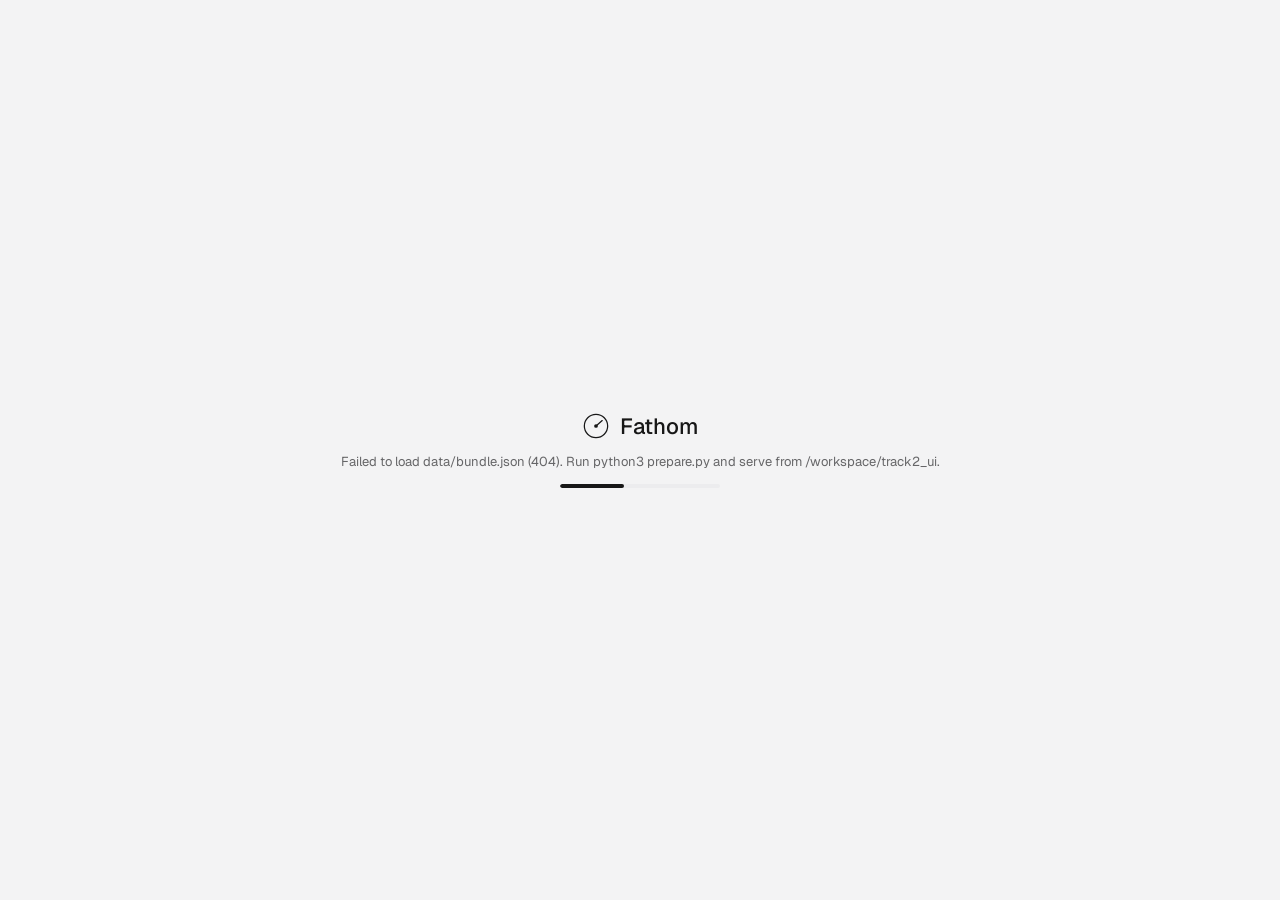
==== commit a9f4d915: "style(ui): use the brief's decision names and brighter class colours - Labels now match the brief: S" ====
--- a/ui/index.html
+++ b/ui/index.html
@@ -95,7 +95,7 @@
       <h2>Keyboard shortcuts</h2>
       <dl>
         <div><dt><kbd>J</kbd><kbd>K</kbd></dt><dd>Next or previous hit</dd></div>
-        <div><dt><kbd>1</kbd><kbd>2</kbd><kbd>3</kbd><kbd>4</kbd></dt><dd>All, cleared, true match, review</dd></div>
+        <div><dt><kbd>1</kbd><kbd>2</kbd><kbd>3</kbd><kbd>4</kbd></dt><dd>All, different entity, same entity, review</dd></div>
         <div><dt><kbd>L</kbd></dt><dd>Practice-labeled hits only</dd></div>
         <div><dt><kbd>D</kbd></dt><dd>Disagreements with the labels</dd></div>
         <div><dt><kbd>/</kbd></dt><dd>Search</dd></div>
--- a/ui/styles.css
+++ b/ui/styles.css
@@ -12,15 +12,15 @@
 
   --text: #171717;
   --text-2: #525252;
-  --text-3: #737373;
-
-  --ink: #2b4acb;            /* cobalt — selection, actions, citations */
-  --ink-soft: rgba(43, 74, 203, 0.08);
-  --ink-line: rgba(43, 74, 203, 0.28);
-
-  --same: #c8302f;  --same-soft: #fdf1f0;  --same-line: rgba(200, 48, 47, 0.22);
-  --review: #a35a00; --review-soft: #fdf5e8; --review-line: rgba(163, 90, 0, 0.24);
-  --diff: #187a45;  --diff-soft: #eef8f2;  --diff-line: rgba(24, 122, 69, 0.22);
+  --text-3: #666668;
+
+  --ink: #171717;            /* monochrome: selection, actions, citations */
+  --ink-soft: rgba(23, 23, 23, 0.05);
+  --ink-line: rgba(23, 23, 23, 0.2);
+
+  --same: #e5484d;  --same-ink: #c62a2f;  --same-soft: #feeceb;  --same-line: rgba(229, 72, 77, 0.35);
+  --review: #f5a524; --review-ink: #a35c00; --review-soft: #fff3dc; --review-line: rgba(245, 165, 36, 0.45);
+  --diff: #30a46c;  --diff-ink: #1d7a4c;  --diff-soft: #e6f6ed;  --diff-line: rgba(48, 164, 108, 0.35);
   --pend: #737373;  --pend-soft: #f4f4f5;
 
   --sans: "Geist", "Inter", system-ui, -apple-system, "Segoe UI", sans-serif;
@@ -105,9 +105,9 @@
   border-color: var(--line); box-shadow: 0 1px 2px rgba(0,0,0,0.06), 0 2px 8px rgba(0,0,0,0.04);
 }
 .nav-item.on .ico { color: var(--text); }
-.nav-item.n-same.on .ico { color: var(--same); }
-.nav-item.n-review.on .ico { color: var(--review); }
-.nav-item.n-diff.on .ico { color: var(--diff); }
+.nav-item.n-same .ico { color: var(--same); }
+.nav-item.n-review .ico { color: var(--review); }
+.nav-item.n-diff .ico { color: var(--diff); }
 .count { font: 400 12px/1 var(--mono); color: var(--text-3); font-variant-numeric: tabular-nums; }
 .count.sub { margin-left: 8px; }
 .nav-item.on .count { color: var(--text-2); }
@@ -128,8 +128,8 @@
 .pill { display: inline-flex; align-items: center; gap: 6px; font-size: 13px; font-weight: 500; }
 .pill::before { content: ""; width: 8px; height: 8px; border-radius: 50%; }
 .pill-live { color: var(--text); }
-.pill-live::before { background: var(--diff); box-shadow: 0 0 0 3px var(--diff-soft); }
-.pill-sample { color: var(--review); }
+.pill-live::before { background: var(--text); box-shadow: 0 0 0 3px var(--sunk); }
+.pill-sample { color: var(--text); }
 .pill-sample::before { background: var(--review); box-shadow: 0 0 0 3px var(--review-soft); }
 
 .btn {
@@ -152,10 +152,10 @@
 
 .banner {
   display: flex; align-items: flex-start; gap: 10px; padding: 10px 14px;
-  background: var(--review-soft); border: 1px solid var(--review-line); border-radius: var(--r-card);
-  color: #6b3d00; font-size: 13px;
-}
-.banner .ico { margin-top: 2px; color: var(--review); }
+  background: var(--card); border: 1px solid var(--line-strong); border-radius: var(--r-card);
+  color: var(--text-2); font-size: 13px;
+}
+.banner .ico { margin-top: 2px; color: var(--text); }
 .banner[hidden] { display: none; }
 
 /* KPI row: four compact figures and one wider practice check */
@@ -166,23 +166,27 @@
 }
 .kpi-top { display: flex; align-items: center; justify-content: space-between; gap: 8px; min-height: 20px; }
 .kpi-label { color: var(--text-2); font-size: 13px; }
-.kpi-badge { font: 500 11px/16px var(--mono); padding: 1px 6px; border-radius: var(--r-tag); }
-.k-same .kpi-badge { color: var(--same); background: var(--same-soft); }
-.k-review .kpi-badge { color: var(--review); background: var(--review-soft); }
-.k-diff .kpi-badge { color: var(--diff); background: var(--diff-soft); }
+.kpi-badge { display: inline-flex; align-items: center; gap: 5px; font: 500 11px/16px var(--mono); padding: 1px 6px; border-radius: var(--r-tag); color: var(--text-2); background: var(--raised); }
+.kpi-badge::before { content: ""; width: 6px; height: 6px; border-radius: 50%; }
+.k-same .kpi-badge { color: var(--same-ink); background: var(--same-soft); }
+.k-review .kpi-badge { color: var(--review-ink); background: var(--review-soft); }
+.k-diff .kpi-badge { color: var(--diff-ink); background: var(--diff-soft); }
+.k-same .kpi-badge::before { background: var(--same); }
+.k-review .kpi-badge::before { background: var(--review); }
+.k-diff .kpi-badge::before { background: var(--diff); }
 .kpi-value { font: 500 28px/32px var(--mono); letter-spacing: -0.02em; margin: 8px 0 4px; font-variant-numeric: tabular-nums; }
 .kpi-note { color: var(--text-3); font-size: 12px; line-height: 16px; white-space: nowrap; overflow: hidden; text-overflow: ellipsis; }
 .k-score { display: grid; grid-template-columns: auto minmax(0, 1fr); gap: 20px; align-items: stretch; }
 .k-score .kpi-note { white-space: normal; }
 .score-side { display: flex; flex-direction: column; justify-content: space-between; align-items: flex-end; gap: 10px; padding: 2px 0; }
 .lab-dots { display: grid; grid-template-columns: repeat(10, 8px); gap: 4px; }
-.lab-dots i { width: 8px; height: 8px; border-radius: 2px; background: var(--diff); opacity: 0.85; }
-.lab-dots i.off { background: var(--review); }
+.lab-dots i { width: 8px; height: 8px; border-radius: 2px; background: var(--text); opacity: 0.78; }
+.lab-dots i.off { background: var(--text-3); opacity: 0.5; }
 .lab-dots i.unsafe { background: var(--same); }
 .lab-dots i.none { background: var(--sunk); }
 .unsafe { display: flex; align-items: baseline; gap: 6px; color: var(--text-3); font-size: 12px; }
-.u-n { font: 500 14px/1 var(--mono); color: var(--diff); }
-.unsafe.bad .u-n { color: var(--same); }
+.u-n { font: 500 14px/1 var(--mono); color: var(--text); }
+.unsafe.bad .u-n { color: var(--same-ink); }
 
 /* work area: queue + case */
 .work { flex: 1; min-height: 0; display: grid; grid-template-columns: var(--queue) minmax(0, 1fr); gap: 16px; }
@@ -200,8 +204,7 @@
 .search-wrap input { flex: 1; min-width: 0; border: 0; outline: 0; background: none; font-size: 14px; color: var(--text); }
 .search-wrap input::placeholder { color: var(--text-3); }
 .search-wrap input::-webkit-search-cancel-button { display: none; }
-.queue-meta { display: flex; justify-content: space-between; gap: 8px; padding: 12px 16px 8px; color: var(--text-2); font-size: 12px; border-bottom: 1px solid var(--line); }
-.qm-sort { color: var(--text-3); }
+.queue-meta { display: flex; gap: 8px; padding: 12px 16px 8px; color: var(--text-2); font-size: 12px; border-bottom: 1px solid var(--line); }
 .queue { overflow-y: auto; flex: 1; padding: 4px 8px 8px; scrollbar-width: thin; }
 .queue-empty { color: var(--text-3); padding: 24px 12px; font-size: 13px; }
 .queue-item {
@@ -211,7 +214,7 @@
 }
 .queue-item + .queue-item { margin-top: 2px; }
 .queue-item:hover { background: var(--raised); }
-.queue-item.on { background: var(--ink-soft); border-color: var(--ink-line); }
+.queue-item.on { background: var(--raised); border-color: var(--line-strong); }
 .q-name { font-size: 14px; font-weight: 500; white-space: nowrap; overflow: hidden; text-overflow: ellipsis; }
 .q-cust { color: var(--text-3); font-size: 12px; line-height: 16px; white-space: nowrap; overflow: hidden; text-overflow: ellipsis; margin-top: 2px; }
 .q-cust b { color: var(--text-2); font-weight: 400; }
@@ -219,17 +222,18 @@
 .q-sub .mono { font-size: 11.5px; }
 .flag { color: var(--text-2); }
 .flag::before { content: ""; display: inline-block; width: 6px; height: 6px; border-radius: 50%; background: var(--text-3); margin-right: 5px; vertical-align: 1px; }
-.flag.bad { color: var(--same); }
+.flag.bad { color: var(--same-ink); }
 .flag.bad::before { background: var(--same); }
-.q-right { display: flex; flex-direction: column; align-items: flex-end; gap: 8px; }
-.q-score { color: var(--text-3); font-size: 11.5px; }
-
-.dec { display: inline-flex; align-items: center; gap: 6px; height: 22px; padding: 0 8px; border-radius: var(--r-tag); font-size: 12px; font-weight: 500; white-space: nowrap; }
-.dec::before { content: ""; width: 6px; height: 6px; border-radius: 50%; background: currentColor; }
-.dec.same { color: var(--same); background: var(--same-soft); }
-.dec.review { color: var(--review); background: var(--review-soft); }
-.dec.diff { color: var(--diff); background: var(--diff-soft); }
-.dec.pending { color: var(--pend); background: var(--pend-soft); }
+.q-right { display: flex; align-items: flex-start; }
+
+.dec { display: inline-flex; align-items: center; gap: 6px; height: 22px; padding: 0 8px; border-radius: var(--r-tag); font-size: 12px; font-weight: 500; white-space: nowrap; color: var(--text-2); background: var(--raised); border: 1px solid var(--line); }
+.dec::before { content: ""; width: 7px; height: 7px; border-radius: 50%; background: var(--pend); }
+.dec.same { color: var(--same-ink); background: var(--same-soft); border-color: var(--same-line); }
+.dec.same::before { background: var(--same); }
+.dec.review { color: var(--review-ink); background: var(--review-soft); border-color: var(--review-line); }
+.dec.review::before { background: var(--review); }
+.dec.diff { color: var(--diff-ink); background: var(--diff-soft); border-color: var(--diff-line); }
+.dec.diff::before { background: var(--diff); }
 
 /* ---------- case ---------- */
 .stage { overflow-y: auto; scrollbar-width: thin; }
@@ -249,25 +253,27 @@
 .tag { display: inline-flex; align-items: center; height: 22px; padding: 0 8px; border-radius: var(--r-tag); background: var(--raised); border: 1px solid var(--line); color: var(--text-2); font-size: 12px; }
 
 /* the decision — the one moment on the page */
-.decision { position: relative; border-radius: var(--r-panel); padding: 20px 24px 20px 28px; border: 1px solid; overflow: hidden; }
-.decision::before { content: ""; position: absolute; left: 0; top: 0; bottom: 0; width: 4px; }
-.decision.same { background: var(--same-soft); border-color: var(--same-line); }
+.decision { position: relative; border-radius: var(--r-panel); padding: 20px 24px 20px 28px; border: 1px solid var(--line); background: var(--card); box-shadow: var(--shadow-sm); overflow: hidden; }
+.decision::before { content: ""; position: absolute; left: 0; top: 0; bottom: 0; width: 4px; background: var(--pend); }
 .decision.same::before { background: var(--same); }
-.decision.review { background: var(--review-soft); border-color: var(--review-line); }
 .decision.review::before { background: var(--review); }
-.decision.diff { background: var(--diff-soft); border-color: var(--diff-line); }
 .decision.diff::before { background: var(--diff); }
-.decision.pending { background: var(--pend-soft); border-color: var(--line); }
-.decision.pending::before { background: var(--pend); }
-.d-top { display: flex; justify-content: space-between; align-items: flex-start; gap: 24px; margin-bottom: 14px; }
-.d-label { font-size: 12px; color: var(--text-3); }
-.d-value { font-size: 24px; line-height: 30px; font-weight: 500; letter-spacing: -0.015em; margin: 2px 0 2px; }
-.decision.same .d-value { color: var(--same); }
-.decision.review .d-value { color: var(--review); }
-.decision.diff .d-value { color: var(--diff); }
-.d-what { color: var(--text-2); font-size: 14px; }
+.d-top { display: flex; justify-content: space-between; align-items: flex-start; gap: 24px; margin-bottom: 16px; }
+.d-label { font-size: 12px; line-height: 16px; color: var(--text-3); }
+.d-value { display: flex; align-items: center; gap: 10px; font-size: 22px; line-height: 28px; font-weight: 500; letter-spacing: -0.015em; margin: 4px 0; color: var(--text); }
+.d-value::before { content: ""; width: 10px; height: 10px; border-radius: 50%; background: var(--pend); flex: none; }
+.decision.same .d-value::before { background: var(--same); }
+.decision.review .d-value::before { background: var(--review); }
+.decision.diff .d-value::before { background: var(--diff); }
+.decision.same .d-value { color: var(--same-ink); }
+.decision.review .d-value { color: var(--review-ink); }
+.decision.diff .d-value { color: var(--diff-ink); }
+.decision.same { border-color: var(--same-line); }
+.decision.review { border-color: var(--review-line); }
+.decision.diff { border-color: var(--diff-line); }
+.d-what { color: var(--text-2); font-size: 14px; line-height: 20px; }
 .d-code { display: flex; flex-direction: column; align-items: flex-end; gap: 6px; text-align: right; flex: none; }
-.d-code > .mono { padding: 3px 8px; border-radius: var(--r-tag); background: rgba(255,255,255,0.7); border: 1px solid var(--line); color: var(--text); }
+.d-code > .mono { padding: 3px 8px; border-radius: var(--r-tag); background: var(--raised); border: 1px solid var(--line); color: var(--text); }
 .d-cust { color: var(--text-3); font-size: 12px; }
 .d-cust .mono { color: var(--text-2); }
 .reason-text { font-size: 15px; line-height: 24px; color: var(--text); max-width: 78ch; }
@@ -288,13 +294,13 @@
 }
 .label-row .lab-icon { display: inline-flex; color: var(--text-3); }
 .label-row .lab-k { color: var(--text); font-weight: 500; }
-.label-row.agree .lab-icon { color: var(--diff); }
-.label-row.disagree { background: var(--same-soft); border-color: var(--same-line); }
-.label-row.disagree .lab-icon, .label-row.disagree .lab-k { color: var(--same); }
+.label-row.agree .lab-icon { color: var(--text); }
+.label-row.disagree { border-color: var(--same-line); }
+.label-row.disagree .lab-icon, .label-row.disagree .lab-k { color: var(--same-ink); }
 .lab-code { margin-left: 8px; color: var(--text-3); }
 
 .person-switch { display: flex; flex-wrap: wrap; align-items: center; gap: 8px 12px; }
-.ps-k { color: var(--review); font-size: 13px; font-weight: 500; }
+.ps-k { color: var(--text); font-size: 13px; font-weight: 500; }
 .seg { display: inline-flex; flex-wrap: wrap; gap: 4px; padding: 3px; background: var(--raised); border: 1px solid var(--line); border-radius: 10px; }
 .seg button { height: 28px; padding: 0 10px; border: 1px solid transparent; border-radius: 7px; background: none; color: var(--text-2); font-size: 13px; transition: background-color 120ms var(--ease); }
 .seg button:hover { color: var(--text); }
@@ -318,9 +324,9 @@
 .val-list li + li { color: var(--text-2); }
 .field-grid .status { text-align: right; }
 .status-pill { display: inline-flex; align-items: center; gap: 6px; height: 22px; padding: 0 8px; border-radius: var(--r-tag); font-size: 12px; font-weight: 500; white-space: nowrap; }
-.status-pill.agree { color: var(--diff); background: var(--diff-soft); }
+.status-pill.agree { color: var(--text-2); background: var(--raised); }
 .status-pill.agree::before { content: ""; width: 9px; height: 5px; border-left: 1.6px solid currentColor; border-bottom: 1.6px solid currentColor; transform: rotate(-45deg) translateY(-1px); }
-.status-pill.conflict { color: var(--same); background: var(--same-soft); }
+.status-pill.conflict { color: var(--same-ink); background: var(--card); border: 1px solid var(--same-line); }
 .status-pill.conflict::before { content: "×"; font-size: 14px; line-height: 1; }
 .status-pill.unknown { color: var(--text-3); font-weight: 400; padding: 0; }
 .field-grid.row-conflict .fcell.val { color: var(--text); }
@@ -337,11 +343,11 @@
 }
 .ev-card.cited { border-color: var(--ink-line); box-shadow: inset 3px 0 0 var(--ink); }
 .ev-card.flash { animation: flash 1.2s var(--ease); }
-@keyframes flash { 0%, 40% { box-shadow: inset 3px 0 0 var(--ink), 0 0 0 4px var(--ink-soft); background: #f7f8fe; } 100% { box-shadow: inset 3px 0 0 var(--ink); background: var(--card); } }
+@keyframes flash { 0%, 40% { box-shadow: inset 3px 0 0 var(--ink), 0 0 0 4px var(--ink-soft); background: var(--raised); } 100% { box-shadow: inset 3px 0 0 var(--ink); background: var(--card); } }
 .ev-top { display: flex; align-items: center; gap: 8px; margin-bottom: 8px; }
 .ev-id { color: var(--text); font-weight: 500; }
 .ev-kind { color: var(--text-3); font-size: 12px; }
-.ev-cited { margin-left: auto; font-size: 11px; font-weight: 500; color: var(--ink); background: var(--ink-soft); padding: 1px 6px; border-radius: 5px; }
+.ev-cited { margin-left: auto; font-size: 11px; font-weight: 500; color: var(--text); background: var(--sunk); padding: 1px 6px; border-radius: 5px; }
 .ev-body .row { display: grid; grid-template-columns: 96px minmax(0, 1fr); gap: 8px; font-size: 12.5px; line-height: 18px; padding: 2px 0; }
 .ev-body .row .k { color: var(--text-3); }
 .ev-body .row > div:last-child { overflow-wrap: anywhere; }
@@ -353,8 +359,8 @@
 .prof-pos { margin-bottom: 8px; }
 .prof-det { color: var(--text-2); font-size: 13px; margin-bottom: 8px; }
 .rel-list { margin: 0; padding-left: 18px; color: var(--text-2); font-size: 13px; }
-.sources { display: flex; flex-direction: column; gap: 4px; font-size: 12.5px; color: var(--text-2); }
-.sources a { color: var(--ink); text-decoration: none; overflow-wrap: anywhere; }
+.sources { display: flex; flex-direction: column; gap: 0; font-size: 12.5px; color: var(--text-2); }
+.sources a { display: inline-block; padding: 4px 0; color: var(--text-2); text-decoration: underline; text-decoration-color: var(--line-strong); overflow-wrap: anywhere; }
 .sources a:hover { text-decoration: underline; }
 
 /* ---------- help ---------- */
@@ -370,10 +376,15 @@
 
 /* ---------- responsive ---------- */
 @media (max-width: 1320px) {
-  .kpis { grid-template-columns: repeat(4, minmax(0, 1fr)); }
-  .k-score { grid-column: 1 / -1; }
-  .lab-dots { grid-template-columns: repeat(25, 8px); }
-  .score-side { flex-direction: row; align-items: center; gap: 20px; }
+  .kpis { grid-template-columns: repeat(4, minmax(0, 1fr)) minmax(0, 1.2fr); }
+  .lab-dots { display: none; }
+  .k-score { display: block; }
+  .score-side { flex-direction: row; justify-content: flex-start; padding: 0; }
+  .kpi { padding: 14px; }
+  .kpi-value { font-size: 24px; line-height: 28px; }
+  .kpi-badge { display: none; }
+  .kpi-label { white-space: nowrap; overflow: hidden; text-overflow: ellipsis; }
+  .kpi-note { white-space: normal; }
 }
 @media (max-width: 1100px) {
   :root { --queue: 300px; }
@@ -390,6 +401,7 @@
   .side-foot { flex-direction: row; flex-wrap: wrap; }
   .main { padding: 16px; }
   .kpis { grid-template-columns: repeat(2, minmax(0, 1fr)); }
+  .k-score { grid-column: 1 / -1; }
   .work { grid-template-columns: 1fr; }
   .queue-panel { max-height: 420px; }
   .stage { overflow: visible; }
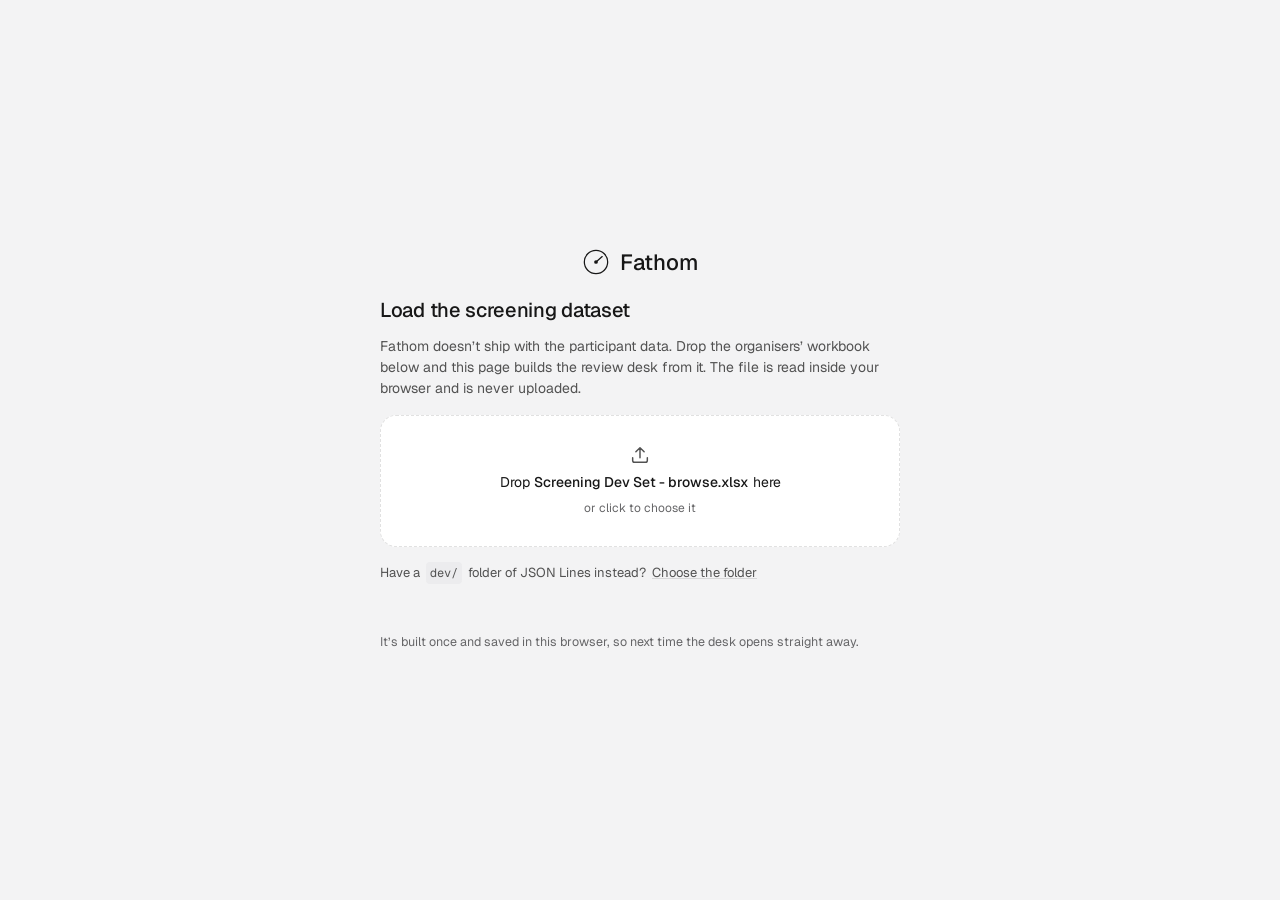
==== commit 40f67a15: "feat(ui): run Fathom as a static site without the dataset - loader.js: when there is no server-built" ====
--- a/ui/index.html
+++ b/ui/index.html
@@ -17,8 +17,23 @@
       <svg viewBox="0 0 36 36" aria-hidden="true"><circle cx="18" cy="18" r="15" fill="none" stroke="currentColor" stroke-width="1.6"/><circle cx="18" cy="18" r="2.4" fill="currentColor"/><path d="M18 18 L26 11" stroke="currentColor" stroke-width="1.6" stroke-linecap="round"/></svg>
       Fathom
     </div>
-    <div class="boot-sub" id="boot-msg">Loading case files…</div>
-    <div class="boot-bar"><span></span></div>
+    <div id="boot-load">
+      <div class="boot-sub" id="boot-msg">Loading case files…</div>
+      <div class="boot-bar"><span></span></div>
+    </div>
+    <section class="data-drop" id="data-drop" hidden aria-labelledby="drop-title">
+      <h1 id="drop-title">Load the screening dataset</h1>
+      <p>Fathom doesn’t ship with the participant data. Drop the organisers’ workbook below and this page builds the review desk from it. The file is read inside your browser and is never uploaded.</p>
+      <label class="drop-zone" id="drop-zone">
+        <input type="file" id="data-file" accept=".xlsx,.jsonl,.json" multiple hidden />
+        <svg class="ico" viewBox="0 0 24 24" aria-hidden="true"><path d="M12 15V4M7.5 8.5 12 4l4.5 4.5"/><path d="M4 15v3a2 2 0 0 0 2 2h12a2 2 0 0 0 2-2v-3"/></svg>
+        <span class="dz-main">Drop <b>Screening Dev Set - browse.xlsx</b> here</span>
+        <span class="dz-sub">or click to choose it</span>
+      </label>
+      <div class="drop-alt">Have a <code>dev/</code> folder of JSON Lines instead? <label class="link-btn">Choose the folder<input type="file" id="data-folder" webkitdirectory multiple hidden /></label></div>
+      <div class="drop-status" id="drop-status" role="status" aria-live="polite"></div>
+      <p class="drop-note">It’s built once and saved in this browser, so next time the desk opens straight away.</p>
+    </section>
   </div>
 
   <div class="app">
@@ -46,6 +61,7 @@
               <input type="file" id="file-preds" accept=".jsonl,application/jsonl,.json" hidden />
             </label>
           </div>
+          <button type="button" class="link-btn change-data" id="btn-change-data" hidden>Use a different dataset</button>
         </div>
         <button type="button" class="nav-item quiet" id="btn-help">
           <svg class="ico" viewBox="0 0 24 24"><rect x="2" y="6" width="20" height="12" rx="2"/><path d="M6 10h.01M10 10h.01M14 10h.01M18 10h.01M8 14h8"/></svg>
@@ -57,8 +73,8 @@
     <div class="main">
       <header class="page-head">
         <div>
-          <h1>Review queue</h1>
-          <p class="page-sub">Every watchlist hit with the system’s decision and the records behind it</p>
+          <h1 id="page-title">Review queue</h1>
+          <p class="page-sub" id="page-sub">Every watchlist hit with the system’s decision and the records behind it</p>
         </div>
       </header>
 
@@ -106,6 +122,7 @@
     </div>
   </div>
 
+  <script src="loader.js"></script>
   <script src="app.js"></script>
 </body>
 </html>
--- a/ui/styles.css
+++ b/ui/styles.css
@@ -420,3 +420,212 @@
 /* queue meta: let the category shrink so the label flag always shows */
 .q-sub > span { flex: none; }
 .q-sub > span:nth-child(2) { flex: 0 1 auto; min-width: 0; overflow: hidden; text-overflow: ellipsis; }
+
+
+/* ---------- tools ---------- */
+.tool-view .work { grid-template-columns: minmax(0, 1fr); }
+.tool-view .queue-panel { display: none; }
+.small { font-size: 12px; line-height: 16px; }
+.tool { padding: 24px 28px 32px; display: flex; flex-direction: column; gap: 20px; max-width: 1180px; animation: rise 320ms var(--ease) both; }
+.tool-head { display: flex; align-items: flex-start; justify-content: space-between; gap: 16px; }
+.tool-title { margin: 0; font-size: 20px; line-height: 28px; font-weight: 500; letter-spacing: -0.015em; }
+.tool-sub { margin: 4px 0 0; color: var(--text-3); font-size: 13px; max-width: 72ch; }
+.tool-empty { border: 1px dashed var(--line-strong); border-radius: var(--r-card); padding: 24px; color: var(--text-2); font-size: 14px; }
+.btn:disabled { opacity: 0.45; cursor: default; }
+
+.screen-form { display: grid; grid-template-columns: minmax(0, 2fr) minmax(0, 1.2fr) minmax(0, 1.2fr) minmax(0, 1fr) auto; gap: 12px; align-items: end; padding: 16px; border: 1px solid var(--line); border-radius: var(--r-panel); background: var(--raised); }
+.screen-form label { display: grid; gap: 6px; min-width: 0; font-size: 12px; color: var(--text-2); }
+.screen-form input, .screen-form select {
+  width: 100%; min-width: 0; height: 36px; padding: 0 10px; border: 1px solid var(--line-strong); border-radius: var(--r-ctl); background: var(--card); font-size: 14px; color: var(--text);
+  transition: border-color 150ms var(--ease), box-shadow 150ms var(--ease);
+}
+.screen-form input:focus, .screen-form select:focus { outline: 0; border-color: var(--ink-line); box-shadow: 0 0 0 3px var(--ink-soft); }
+.screen-form input::placeholder { color: var(--text-3); }
+.screen-table { width: 100%; border-collapse: collapse; font-size: 13.5px; }
+.screen-table th { text-align: left; font-weight: 400; color: var(--text-3); font-size: 12px; padding: 0 12px 8px 0; border-bottom: 1px solid var(--line); }
+.screen-table td { padding: 10px 12px 10px 0; border-bottom: 1px solid var(--line); vertical-align: top; }
+.screen-table tr.row { cursor: pointer; transition: background-color 120ms var(--ease); }
+.screen-table tr.row:hover td { background: var(--raised); }
+.screen-table td .small { margin-top: 4px; }
+.st-name { font-weight: 500; }
+.screen-table .status-pill.unknown { color: var(--text-3); }
+
+.notes-panel { border: 1px solid var(--line); border-radius: var(--r-panel); padding: 16px 20px; }
+.note-item { padding: 10px 0; border-top: 1px solid var(--line); }
+.notes-panel .sec-head + .note-item { border-top: 0; padding-top: 0; }
+.note-text { font-size: 14px; line-height: 20px; white-space: pre-wrap; overflow-wrap: anywhere; }
+.note-meta { display: flex; align-items: center; gap: 12px; margin-top: 4px; color: var(--text-3); font-size: 12px; }
+.link-btn { background: none; border: 0; padding: 4px 0; min-height: 24px; color: var(--text-2); font-size: 12px; text-decoration: underline; text-decoration-color: var(--line-strong); }
+.link-btn:hover { color: var(--text); }
+.note-add { margin-top: 8px; display: flex; flex-direction: column; gap: 8px; }
+.note-input { width: 100%; resize: vertical; min-height: 60px; padding: 10px 12px; border: 1px solid var(--line-strong); border-radius: var(--r-ctl); font: 14px/20px var(--sans); color: var(--text); background: var(--card); }
+.note-input:focus { outline: 0; border-color: var(--ink-line); box-shadow: 0 0 0 3px var(--ink-soft); }
+.note-input::placeholder { color: var(--text-3); }
+.note-actions { display: flex; align-items: center; justify-content: flex-end; gap: 12px; }
+.btn.sm-fixed { height: 32px; padding: 0 14px; }
+.note-case { border: 1px solid var(--line); border-radius: var(--r-card); padding: 14px 16px 6px; }
+.nc-head { display: flex; align-items: center; gap: 10px; flex-wrap: wrap; margin-bottom: 4px; }
+.nc-title { background: none; border: 0; padding: 2px 0; min-height: 24px; font-size: 15px; font-weight: 500; color: var(--text); text-align: left; }
+.nc-title:hover { text-decoration: underline; text-decoration-color: var(--line-strong); }
+.nc-head .dec { margin-left: auto; }
+.note-case .note-item:first-of-type { border-top: 0; }
+.flag.note::before { background: var(--text); }
+
+@media (max-width: 1100px) {
+  .screen-form { grid-template-columns: 1fr 1fr; }
+  .screen-form label:first-child { grid-column: 1 / -1; }
+}
+@media (max-width: 900px) {
+  .tool { padding: 20px 16px; }
+  .tool-head { flex-direction: column; }
+  .screen-form { grid-template-columns: minmax(0, 1fr); }
+  .screen-table, .screen-table tbody { display: block; }
+  .screen-table thead { display: none; }
+  .screen-table tr { display: grid; grid-template-columns: 1fr 1fr; gap: 6px 12px; padding: 10px 0; border-bottom: 1px solid var(--line); }
+  .screen-table td { border: 0; padding: 0; }
+}
+
+/* ---------- link map ---------- */
+.map-open { display: inline-flex; align-items: center; gap: 6px; height: 24px; padding: 0 8px; margin-left: auto; background: var(--card); border: 1px solid var(--line-strong); border-radius: var(--r-tag); font-size: 12px; color: var(--text); transition: background-color 150ms var(--ease); }
+.map-open:hover { background: var(--raised); }
+.map-open .ico { width: 14px; height: 14px; }
+.map-mode .kpis { display: none; }
+.map-wrap { display: flex; flex-direction: column; height: 100%; min-height: 0; }
+.map-head { display: flex; align-items: flex-end; justify-content: space-between; gap: 16px; padding: 18px 24px 14px; border-bottom: 1px solid var(--line); }
+.map-title { display: flex; align-items: center; gap: 12px; margin: 6px 0 0; font-size: 20px; line-height: 28px; font-weight: 500; letter-spacing: -0.015em; }
+.map-body { flex: 1; min-height: 0; display: grid; grid-template-columns: minmax(0, 1fr) 300px; }
+.map-stage { position: relative; min-height: 0; overflow: hidden; border-right: 1px solid var(--line); border-bottom-left-radius: var(--r-panel); }
+.map-canvas {
+  position: absolute; inset: 0; overflow: hidden; cursor: grab; touch-action: none; outline: none;
+  background-color: #fafafa;
+  background-image: radial-gradient(rgba(23, 23, 23, 0.13) 1px, transparent 1.2px);
+  background-size: 20px 20px;
+}
+.map-canvas.panning { cursor: grabbing; }
+.map-canvas.dragging-node { cursor: grabbing; }
+.map-layer { position: absolute; left: 0; top: 0; transform-origin: 0 0; }
+.map-edges { position: absolute; left: 0; top: 0; overflow: visible; pointer-events: none; color: var(--text-3); }
+.map-edge { fill: none; stroke: rgba(23, 23, 23, 0.32); stroke-width: 1.4; stroke-dasharray: 4 4; transition: stroke 150ms var(--ease); }
+.map-edge.strong { stroke: var(--text); stroke-dasharray: none; stroke-width: 1.6; }
+.map-edge.hot { stroke: var(--text); stroke-width: 2.2; }
+.edge-label {
+  position: absolute; left: 0; top: 0; padding: 1px 6px; border-radius: 5px; white-space: nowrap; pointer-events: none;
+  font-size: 11px; line-height: 16px; color: var(--text-2); background: #fafafa; border: 1px solid var(--line);
+}
+.edge-label.strong { color: var(--text); border-color: var(--line-strong); }
+
+.map-node {
+  position: absolute; left: 0; top: 0; width: 196px; height: 64px; display: grid; grid-template-columns: 32px minmax(0, 1fr); gap: 10px; align-items: center;
+  padding: 0 12px 0 10px; background: var(--card); border: 1px solid var(--line-strong); border-radius: var(--r-card);
+  box-shadow: var(--shadow-sm); cursor: grab; user-select: none;
+  transition: box-shadow 150ms var(--ease), border-color 150ms var(--ease);
+}
+.map-node:hover { border-color: rgba(23, 23, 23, 0.3); }
+.map-node.lift { box-shadow: var(--shadow-float); cursor: grabbing; z-index: 3; }
+.map-node.selected { border-color: var(--text); box-shadow: 0 0 0 3px var(--ink-soft), var(--shadow-sm); z-index: 2; }
+.map-node:focus-visible { outline: 2px solid var(--text); outline-offset: 2px; }
+.mn-icon { display: grid; place-items: center; width: 32px; height: 32px; border-radius: 8px; background: var(--raised); border: 1px solid var(--line); color: var(--text-2); }
+.mn-body { min-width: 0; }
+.mn-kind { display: flex; align-items: center; gap: 6px; font-size: 11px; line-height: 14px; color: var(--text-3); }
+.mn-tag { padding: 0 5px; border-radius: 4px; background: var(--sunk); color: var(--text); font-size: 11px; line-height: 14px; }
+.mn-title { font-size: 13px; line-height: 18px; font-weight: 500; white-space: nowrap; overflow: hidden; text-overflow: ellipsis; }
+.mn-sub { font-size: 11px; line-height: 14px; color: var(--text-3); white-space: nowrap; overflow: hidden; text-overflow: ellipsis; }
+.map-node.cited, .map-node.resolved { border-color: var(--text); }
+.map-node.cited .mn-icon, .map-node.resolved .mn-icon { background: var(--text); color: #fff; border-color: var(--text); }
+.map-node.k-alert .mn-icon { background: var(--text); color: #fff; border-color: var(--text); }
+.map-node.k-more { border-style: dashed; box-shadow: none; background: transparent; }
+.map-node[class*="dec-"] { border-width: 1px; }
+.map-node.dec-same { border-color: var(--same-line); background: var(--same-soft); }
+.map-node.dec-same .mn-icon { background: var(--same); border-color: var(--same); color: #fff; }
+.map-node.dec-same .mn-title { color: var(--same-ink); }
+.map-node.dec-review { border-color: var(--review-line); background: var(--review-soft); }
+.map-node.dec-review .mn-icon { background: var(--review); border-color: var(--review); color: #fff; }
+.map-node.dec-review .mn-title { color: var(--review-ink); }
+.map-node.dec-diff { border-color: var(--diff-line); background: var(--diff-soft); }
+.map-node.dec-diff .mn-icon { background: var(--diff); border-color: var(--diff); color: #fff; }
+.map-node.dec-diff .mn-title { color: var(--diff-ink); }
+.map-node.focus:not([class*="dec-"]) { border-color: var(--text); }
+
+.map-toolbar {
+  position: absolute; left: 50%; bottom: 16px; transform: translateX(-50%); display: flex; align-items: center; gap: 4px; padding: 4px;
+  background: var(--card); border: 1px solid var(--line-strong); border-radius: 12px; box-shadow: var(--shadow-float);
+}
+.tb-btn { min-width: 32px; height: 32px; padding: 0 8px; border: 0; border-radius: 8px; background: none; font-size: 15px; color: var(--text); transition: background-color 120ms var(--ease); }
+.tb-btn.wide { font-size: 13px; padding: 0 12px; }
+.tb-btn:hover { background: var(--raised); }
+.tb-btn:active { transform: scale(0.97); }
+.tb-sep { width: 1px; height: 20px; background: var(--line-strong); margin: 0 4px; }
+.zoom-label { min-width: 44px; text-align: center; color: var(--text-2); }
+.map-legend { position: absolute; left: 16px; top: 12px; display: flex; flex-wrap: wrap; gap: 6px 16px; font-size: 12px; color: var(--text-3); pointer-events: none; }
+.map-legend span { display: inline-flex; align-items: center; gap: 6px; }
+.lg-line { display: inline-block; width: 22px; height: 0; border-top: 1.5px dashed rgba(23, 23, 23, 0.4); }
+.lg-line.strong { border-top: 1.6px solid var(--text); }
+
+.map-panel { min-height: 0; overflow-y: auto; padding: 18px 18px 24px; display: flex; flex-direction: column; gap: 10px; align-items: flex-start; }
+.map-panel > * { max-width: 100%; }
+.map-panel .ev-card { width: 100%; }
+.mp-kind { font-size: 12px; color: var(--text-3); }
+.mp-title { font-size: 16px; line-height: 22px; font-weight: 500; overflow-wrap: anywhere; }
+.mp-meta { font-size: 13px; color: var(--text-2); }
+.mp-reason { margin: 0; font-size: 13px; line-height: 20px; color: var(--text); }
+.mp-links { width: 100%; display: flex; flex-direction: column; gap: 2px; margin-top: 6px; padding-top: 12px; border-top: 1px solid var(--line); }
+.mp-links .mp-kind { margin-bottom: 4px; }
+.mp-link { display: flex; justify-content: space-between; gap: 8px; width: 100%; min-height: 32px; padding: 6px 8px; border: 0; border-radius: 8px; background: none; font-size: 13px; color: var(--text); text-align: left; transition: background-color 120ms var(--ease); }
+.mp-link:hover { background: var(--raised); }
+.mp-link .mono { color: var(--text-3); }
+
+.tool-view .stage:has(.map-wrap) { overflow: hidden; }
+@media (max-width: 1100px) { .map-body { grid-template-columns: minmax(0, 1fr) 260px; } }
+@media (max-width: 900px) {
+  .map-body { grid-template-columns: 1fr; }
+  .map-stage { height: 520px; border-right: 0; border-bottom: 1px solid var(--line); border-radius: 0; }
+  .map-head { flex-direction: column; align-items: flex-start; }
+}
+
+/* link map search */
+.map-actions { display: flex; align-items: center; gap: 8px; }
+.map-search { position: relative; display: flex; align-items: center; gap: 8px; width: 340px; height: 36px; padding: 0 10px; background: var(--raised); border: 1px solid var(--line); border-radius: var(--r-ctl); color: var(--text-3); transition: border-color 150ms var(--ease), background-color 150ms var(--ease); }
+.map-search:focus-within { background: var(--card); border-color: var(--ink-line); box-shadow: 0 0 0 3px var(--ink-soft); }
+.map-search .ms-icon { display: inline-flex; }
+.map-search input { flex: 1; min-width: 0; border: 0; outline: 0; background: none; font-size: 14px; color: var(--text); }
+.map-search input::placeholder { color: var(--text-3); }
+.map-search input::-webkit-search-cancel-button { display: none; }
+.map-results { position: absolute; z-index: 20; right: 0; top: calc(100% + 6px); width: min(460px, 80vw); max-height: 380px; overflow-y: auto; padding: 4px; background: var(--card); border: 1px solid var(--line-strong); border-radius: var(--r-card); box-shadow: var(--shadow-float); animation: rise 160ms var(--ease) both; }
+.map-results[hidden] { display: none; }
+.mr-item { display: grid; grid-template-columns: 16px minmax(0, 1fr) auto; align-items: center; gap: 10px; min-height: 36px; padding: 6px 10px; border-radius: 8px; cursor: pointer; color: var(--text); font-size: 13.5px; }
+.mr-item.active { background: var(--raised); }
+.mr-item.none { cursor: default; grid-template-columns: 1fr; }
+.mr-item.all { border-bottom: 1px solid var(--line); border-radius: 8px 8px 0 0; margin-bottom: 2px; font-weight: 500; }
+.mr-item .ico { width: 16px; height: 16px; }
+.mr-main { white-space: nowrap; overflow: hidden; text-overflow: ellipsis; }
+.mr-cust { color: var(--text-3); font-weight: 400; }
+.mr-sub { color: var(--text-3); font-size: 12px; white-space: nowrap; }
+.mr-dot { width: 8px; height: 8px; border-radius: 50%; justify-self: center; background: var(--pend); }
+.mr-dot.same { background: var(--same); } .mr-dot.review { background: var(--review); } .mr-dot.diff { background: var(--diff); }
+.map-note { flex-basis: 100%; font-size: 12px; color: var(--text-2); }
+.map-head { flex-wrap: wrap; }
+.map-node.shared { border-color: var(--text); border-width: 1.5px; }
+.map-node.shared .mn-icon { background: var(--text); color: #fff; border-color: var(--text); }
+@media (max-width: 1100px) { .map-search { width: 260px; } }
+@media (max-width: 900px) { .map-actions { flex-wrap: wrap; width: 100%; } .map-search { width: 100%; } }
+
+/* ---------- data drop (static hosting) ---------- */
+#boot-load { display: flex; flex-direction: column; align-items: center; gap: 12px; }
+#boot-load[hidden] { display: none; }
+.data-drop { width: min(520px, calc(100vw - 32px)); display: flex; flex-direction: column; gap: 12px; text-align: left; margin-top: 8px; }
+.data-drop[hidden] { display: none; }
+.data-drop h1 { margin: 0; font-size: 20px; line-height: 28px; font-weight: 500; letter-spacing: -0.015em; }
+.data-drop p { margin: 0; color: var(--text-2); font-size: 14px; line-height: 21px; }
+.drop-zone { display: flex; flex-direction: column; align-items: center; gap: 6px; padding: 28px 20px; margin-top: 4px; background: var(--card); border: 1.5px dashed var(--line-strong); border-radius: var(--r-panel); cursor: pointer; text-align: center; transition: border-color 150ms var(--ease), background-color 150ms var(--ease); }
+.drop-zone:hover, .drop-zone.over { border-color: var(--text); background: var(--raised); }
+.drop-zone.working { opacity: 0.7; pointer-events: none; }
+.drop-zone .ico { width: 22px; height: 22px; color: var(--text-2); }
+.dz-main { font-size: 14px; color: var(--text); }
+.dz-main b { font-weight: 500; }
+.dz-sub { font-size: 12px; color: var(--text-3); }
+.drop-alt { font-size: 13px; color: var(--text-2); display: flex; gap: 6px; align-items: center; flex-wrap: wrap; }
+.drop-alt .link-btn { font-size: 13px; cursor: pointer; }
+.drop-status { min-height: 20px; font-size: 13px; color: var(--text-2); }
+.drop-status.err { color: var(--same-ink); }
+.drop-note { font-size: 12.5px !important; color: var(--text-3) !important; }
+.change-data { margin-top: 8px; }
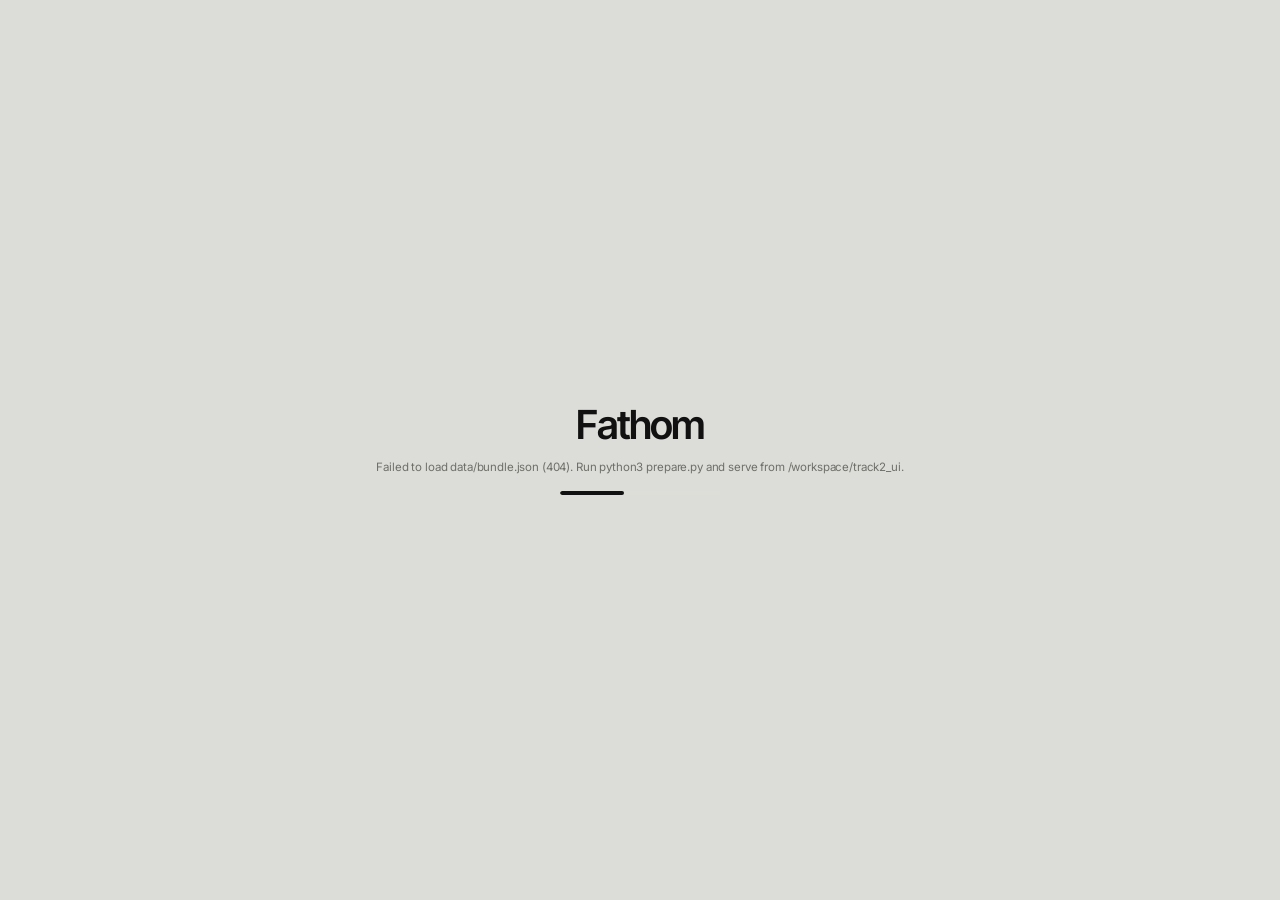
==== commit 9cb163ee: "ui: restore Akin's pushed UI (9d3dedd); my earlier merge mixed two layouts. Keep loader.js/countries" ====
--- a/ui/index.html
+++ b/ui/index.html
@@ -3,126 +3,89 @@
 <head>
   <meta charset="utf-8" />
   <meta name="viewport" content="width=device-width, initial-scale=1" />
-  <title>Fathom — watchlist hit review</title>
+  <title>Fathom — Watchlist entity review</title>
   <link rel="preconnect" href="https://fonts.googleapis.com" />
   <link rel="preconnect" href="https://fonts.gstatic.com" crossorigin />
-  <link href="https://fonts.googleapis.com/css2?family=Geist:wght@400;500;600&family=Geist+Mono:wght@400;500&display=swap" rel="stylesheet" />
-  <meta name="theme-color" content="#f3f3f4" />
+  <link href="https://fonts.googleapis.com/css2?family=Inter+Tight:wght@500;600;700&family=Inter:wght@400;500;600;700&family=JetBrains+Mono:wght@400;500&display=swap" rel="stylesheet" />
+  <meta name="theme-color" content="#ececea" />
   <link rel="stylesheet" href="styles.css" />
-  <link rel="icon" href="data:image/svg+xml,<svg xmlns='http://www.w3.org/2000/svg' viewBox='0 0 32 32'><rect fill='%23171717' width='32' height='32' rx='8'/><circle cx='16' cy='16' r='8' fill='none' stroke='white' stroke-width='2'/><circle cx='16' cy='16' r='2' fill='white'/></svg>" />
+  <link rel="icon" href="data:image/svg+xml,<svg xmlns='http://www.w3.org/2000/svg' viewBox='0 0 32 32'><rect fill='%23111111' width='32' height='32' rx='7'/><text x='16' y='22' text-anchor='middle' font-size='15' fill='%23ffffff' font-family='sans-serif' font-weight='600'>F</text></svg>" />
 </head>
 <body>
   <div id="boot">
-    <div class="boot-mark">
-      <svg viewBox="0 0 36 36" aria-hidden="true"><circle cx="18" cy="18" r="15" fill="none" stroke="currentColor" stroke-width="1.6"/><circle cx="18" cy="18" r="2.4" fill="currentColor"/><path d="M18 18 L26 11" stroke="currentColor" stroke-width="1.6" stroke-linecap="round"/></svg>
-      Fathom
-    </div>
-    <div id="boot-load">
-      <div class="boot-sub" id="boot-msg">Loading case files…</div>
-      <div class="boot-bar"><span></span></div>
-    </div>
-    <section class="data-drop" id="data-drop" hidden aria-labelledby="drop-title">
-      <h1 id="drop-title">Load the screening dataset</h1>
-      <p>Fathom doesn’t ship with the participant data. Drop the organisers’ workbook below and this page builds the review desk from it. The file is read inside your browser and is never uploaded.</p>
-      <label class="drop-zone" id="drop-zone">
-        <input type="file" id="data-file" accept=".xlsx,.jsonl,.json" multiple hidden />
-        <svg class="ico" viewBox="0 0 24 24" aria-hidden="true"><path d="M12 15V4M7.5 8.5 12 4l4.5 4.5"/><path d="M4 15v3a2 2 0 0 0 2 2h12a2 2 0 0 0 2-2v-3"/></svg>
-        <span class="dz-main">Drop <b>Screening Dev Set - browse.xlsx</b> here</span>
-        <span class="dz-sub">or click to choose it</span>
-      </label>
-      <div class="drop-alt">Have a <code>dev/</code> folder of JSON Lines instead? <label class="link-btn">Choose the folder<input type="file" id="data-folder" webkitdirectory multiple hidden /></label></div>
-      <div class="drop-status" id="drop-status" role="status" aria-live="polite"></div>
-      <p class="drop-note">It’s built once and saved in this browser, so next time the desk opens straight away.</p>
-    </section>
+    <div class="boot-mark">Fathom</div>
+    <div class="boot-sub" id="boot-msg">Loading case files…</div>
+    <div class="boot-bar"><span></span></div>
   </div>
 
-  <div class="app">
-    <aside class="side">
-      <div class="brand">
-        <svg class="mark" viewBox="0 0 36 36" aria-hidden="true">
-          <circle cx="18" cy="18" r="15" fill="none" stroke="currentColor" stroke-width="1.6"/>
-          <path d="M18 4 V8 M18 28 V32 M4 18 H8 M28 18 H32" stroke="currentColor" stroke-width="1.6"/>
-          <circle cx="18" cy="18" r="2.4" fill="currentColor"/>
-          <path d="M18 18 L26 11" stroke="currentColor" stroke-width="1.6" stroke-linecap="round"/>
-        </svg>
-        <span class="wordmark">Fathom</span>
+  <header class="topbar">
+    <div class="brand">
+      <svg class="mark" viewBox="0 0 36 36" aria-hidden="true">
+        <circle cx="18" cy="18" r="15.5" fill="none" stroke="currentColor" stroke-width="1.2"/>
+        <circle cx="18" cy="18" r="2.2" fill="currentColor"/>
+        <path d="M18 4.5 V9.5 M18 26.5 V31.5 M4.5 18 H9.5 M26.5 18 H31.5" stroke="currentColor" stroke-width="1.2"/>
+        <path d="M18 18 L26 11" stroke="currentColor" stroke-width="1.4" stroke-linecap="round"/>
+      </svg>
+      <div>
+        <div class="wordmark">Fathom</div>
+        <div class="tagline">Watchlist entity review</div>
       </div>
+    </div>
 
-      <nav class="nav" id="filters" aria-label="Queue filters"></nav>
+    <div class="stats" id="stats"></div>
 
-      <div class="side-foot">
-        <div class="source">
-          <div class="source-top"><span id="mode-pill" class="pill pill-sample">Sample</span></div>
-          <div class="source-sub" id="source-sub">Decisions from output/dev.jsonl</div>
-          <div class="source-actions">
-            <button type="button" class="btn sm" id="btn-reload" title="Reload bundle and predictions">Reload</button>
-            <label class="btn sm" id="btn-import" title="Load a dev.jsonl predictions file">
-              Load file
-              <input type="file" id="file-preds" accept=".jsonl,application/jsonl,.json" hidden />
-            </label>
-          </div>
-          <button type="button" class="link-btn change-data" id="btn-change-data" hidden>Use a different dataset</button>
-        </div>
-        <button type="button" class="nav-item quiet" id="btn-help">
-          <svg class="ico" viewBox="0 0 24 24"><rect x="2" y="6" width="20" height="12" rx="2"/><path d="M6 10h.01M10 10h.01M14 10h.01M18 10h.01M8 14h8"/></svg>
-          <span>Keyboard shortcuts</span><kbd>?</kbd>
-        </button>
+    <div class="top-actions">
+      <span id="mode-pill" class="pill pill-sample">Sample</span>
+      <button type="button" class="btn ghost" id="btn-reload" title="Reload bundle and predictions">Reload</button>
+      <label class="btn ghost" id="btn-import" title="Load a dev.jsonl predictions file">
+        Load predictions
+        <input type="file" id="file-preds" accept=".jsonl,application/jsonl,.json" hidden />
+      </label>
+      <button type="button" class="btn ghost" id="btn-help" title="Keyboard shortcuts">?</button>
+    </div>
+  </header>
+
+  <div id="sample-banner" class="banner" hidden>
+    <strong>Sample predictions.</strong>
+    The 50 practice-label answers are shown so the desk can be explored. They are not the team’s decision-system output.
+    This banner disappears when <code>output/dev.jsonl</code> is loaded.
+  </div>
+
+  <div class="shell">
+    <aside class="rail">
+      <div class="search-wrap">
+        <input type="search" id="q" placeholder="Search name, hit, alert, ID…" autocomplete="off" />
       </div>
+      <div class="filters" id="filters"></div>
+      <div class="queue-meta" id="queue-meta"></div>
+      <div class="queue" id="queue" role="listbox" aria-label="Hit queue"></div>
     </aside>
 
-    <div class="main">
-      <header class="page-head">
-        <div>
-          <h1 id="page-title">Review queue</h1>
-          <p class="page-sub" id="page-sub">Every watchlist hit with the system’s decision and the records behind it</p>
-        </div>
-      </header>
+    <main class="stage" id="stage">
+      <div class="empty" id="empty">
+        <div class="empty-title">Select a hit</div>
+        <div class="empty-sub">Use the queue, or press <kbd>J</kbd> / <kbd>K</kbd> to move.</div>
+      </div>
+    </main>
+  </div>
 
-      <div id="sample-banner" class="banner" hidden>
-        <svg class="ico" viewBox="0 0 24 24"><circle cx="12" cy="12" r="9"/><path d="M12 8v5M12 16h.01"/></svg>
-        <span><strong>Showing sample predictions.</strong> These are the 50 practice-label answers, not the team’s system. Load <code>output/dev.jsonl</code> to see real decisions.</span>
-      </div>
-
-      <section class="kpis" id="stats" aria-label="Totals"></section>
-
-      <div class="work">
-        <section class="queue-panel">
-          <div class="search-wrap">
-            <svg class="ico" viewBox="0 0 24 24"><circle cx="11" cy="11" r="7"/><path d="m20 20-3.5-3.5"/></svg>
-            <input type="search" id="q" placeholder="Search" autocomplete="off" aria-label="Search name, hit, alert or record ID" />
-            <kbd>/</kbd>
-          </div>
-          <div class="queue-meta" id="queue-meta"></div>
-          <div class="queue" id="queue" role="listbox" aria-label="Hit queue"></div>
-        </section>
-
-        <main class="stage" id="stage">
-          <div class="empty" id="empty">
-            <div class="empty-title">Select a hit</div>
-            <div class="empty-sub">Pick one from the queue, or press <kbd>J</kbd> and <kbd>K</kbd> to move</div>
-          </div>
-        </main>
-      </div>
+  <div class="help" id="help" hidden>
+    <div class="help-card">
+      <h2>Keyboard</h2>
+      <dl>
+        <div><dt><kbd>J</kbd> / <kbd>K</kbd></dt><dd>Next / previous hit</dd></div>
+        <div><dt><kbd>1</kbd> <kbd>2</kbd> <kbd>3</kbd> <kbd>4</kbd></dt><dd>Filter: all, cleared, true match, review</dd></div>
+        <div><dt><kbd>L</kbd></dt><dd>Practice-labeled only</dd></div>
+        <div><dt><kbd>D</kbd></dt><dd>Disagreements with labels</dd></div>
+        <div><dt><kbd>/</kbd></dt><dd>Focus search</dd></div>
+        <div><dt><kbd>?</kbd></dt><dd>Toggle this help</dd></div>
+        <div><dt><kbd>Esc</kbd></dt><dd>Close help / clear search</dd></div>
+      </dl>
+      <p class="help-note">Fathom is a review desk for Track 2 entity-resolution hits. It does not decide cases; it reads <code>dev/</code> and <code>output/dev.jsonl</code>.</p>
+      <button type="button" class="btn" id="help-close">Close</button>
     </div>
   </div>
 
-  <div class="help" id="help" hidden>
-    <div class="help-card" role="dialog" aria-label="Keyboard shortcuts">
-      <h2>Keyboard shortcuts</h2>
-      <dl>
-        <div><dt><kbd>J</kbd><kbd>K</kbd></dt><dd>Next or previous hit</dd></div>
-        <div><dt><kbd>1</kbd><kbd>2</kbd><kbd>3</kbd><kbd>4</kbd></dt><dd>All, different entity, same entity, review</dd></div>
-        <div><dt><kbd>L</kbd></dt><dd>Practice-labeled hits only</dd></div>
-        <div><dt><kbd>D</kbd></dt><dd>Disagreements with the labels</dd></div>
-        <div><dt><kbd>/</kbd></dt><dd>Search</dd></div>
-        <div><dt><kbd>Esc</kbd></dt><dd>Close or clear search</dd></div>
-      </dl>
-      <p class="help-note">Fathom shows decisions; it doesn’t make them. It reads <code>dev/</code> and <code>output/dev.jsonl</code>.</p>
-      <button type="button" class="btn primary" id="help-close">Done</button>
-    </div>
-  </div>
-
-  <script src="loader.js"></script>
   <script src="app.js"></script>
 </body>
 </html>
--- a/ui/styles.css
+++ b/ui/styles.css
@@ -1,631 +1,896 @@
-/* Fathom — watchlist hit review desk.
-   Direction: calm, exact, accountable. Graphite neutrals, one cobalt "ink" accent,
-   decision colors carry meaning only. Spacing on a 4px grid. */
-
 :root {
-  --page: #f3f3f4;
+  --canvas: #dcdcd8;
   --card: #ffffff;
-  --raised: #f6f6f7;
-  --sunk: #ececee;
-  --line: rgba(23, 23, 23, 0.08);
-  --line-strong: rgba(23, 23, 23, 0.13);
-
-  --text: #171717;
-  --text-2: #525252;
-  --text-3: #666668;
-
-  --ink: #171717;            /* monochrome: selection, actions, citations */
-  --ink-soft: rgba(23, 23, 23, 0.05);
-  --ink-line: rgba(23, 23, 23, 0.2);
-
-  --same: #e5484d;  --same-ink: #c62a2f;  --same-soft: #feeceb;  --same-line: rgba(229, 72, 77, 0.35);
-  --review: #f5a524; --review-ink: #a35c00; --review-soft: #fff3dc; --review-line: rgba(245, 165, 36, 0.45);
-  --diff: #30a46c;  --diff-ink: #1d7a4c;  --diff-soft: #e6f6ed;  --diff-line: rgba(48, 164, 108, 0.35);
-  --pend: #737373;  --pend-soft: #f4f4f5;
-
-  --sans: "Geist", "Inter", system-ui, -apple-system, "Segoe UI", sans-serif;
-  --mono: "Geist Mono", "JetBrains Mono", ui-monospace, Menlo, monospace;
-
-  --r-panel: 16px;
-  --r-card: 12px;
-  --r-ctl: 8px;
-  --r-tag: 6px;
-
-  --shadow-sm: 0 1px 2px rgba(0, 0, 0, 0.05);
-  --shadow-float: 0 8px 24px rgba(0, 0, 0, 0.08);
-  --ease: cubic-bezier(0.22, 1, 0.36, 1);
-  --side: 248px;
-  --queue: 360px;
+  --card-2: #fafaf9;
+  --card-3: #f3f3f0;
+  --ink: #111111;
+  --ink-2: #2c2c2a;
+  --muted: #6f6f6a;
+  --faint: #989892;
+  --line: #ececea;
+  --line-2: #deded9;
+  --line-3: #f4f4f2;
+  --text-dim: #5f5f5b;
+  --text-faint: #989892;
+  --sans: "Inter", "Segoe UI Variable", "Segoe UI", system-ui, sans-serif;
+  --display: "Inter Tight", "Inter", "Segoe UI Variable", system-ui, sans-serif;
+  --mono: "JetBrains Mono", ui-monospace, "Cascadia Mono", Consolas, monospace;
+  --rail: 286px;
+  --top: 76px;
+  --ease: cubic-bezier(0.23, 1, 0.32, 1);
+  --r-app: 24px;
+  --r-card: 18px;
+  --r-inner: 14px;
+  --r-btn: 10px;
+  --r-pill: 999px;
+  --shadow: 0 20px 60px rgba(17, 17, 17, 0.1);
+  --shadow-sm: 0 2px 8px rgba(17, 17, 17, 0.04);
 }
 
 * { box-sizing: border-box; }
 html, body { margin: 0; height: 100%; }
 html { color-scheme: light; }
 body {
-  font: 400 14px/20px var(--sans);
-  color: var(--text);
-  background: var(--page);
+  display: flex;
+  flex-direction: column;
+  gap: 0;
+  padding: 18px;
+  height: 100vh;
+  overflow: hidden;
+  font-family: var(--sans);
+  background: var(--canvas);
+  color: var(--ink);
+  font-size: 14px;
+  line-height: 1.5;
+  letter-spacing: -0.01em;
   -webkit-font-smoothing: antialiased;
+}
+
+::selection { background: var(--ink); color: var(--card); }
+
+#boot {
+  position: fixed;
+  inset: 0;
+  z-index: 80;
+  display: flex;
+  flex-direction: column;
+  align-items: center;
+  justify-content: center;
+  background: var(--canvas);
+  gap: 14px;
+  transition: opacity 220ms var(--ease), visibility 220ms;
+}
+#boot.done { opacity: 0; visibility: hidden; pointer-events: none; }
+.boot-mark {
+  font-family: var(--display);
+  font-size: 40px;
+  font-weight: 600;
+  letter-spacing: -0.045em;
+  line-height: 1;
+  color: var(--ink);
+}
+.boot-sub { color: var(--muted); font-size: 11.5px; }
+.boot-bar {
+  width: 160px;
+  height: 4px;
+  background: var(--line-2);
+  border-radius: var(--r-pill);
   overflow: hidden;
 }
-button, input { font: inherit; color: inherit; }
-button { cursor: pointer; }
-:focus-visible { outline: 2px solid var(--ink); outline-offset: 2px; border-radius: 6px; }
-::selection { background: var(--ink-soft); }
-.mono { font-family: var(--mono); font-size: 12px; font-variant-numeric: tabular-nums; letter-spacing: 0; }
-.muted { color: var(--text-3); }
-.missing { color: var(--text-3); }
-code { font-family: var(--mono); font-size: 12px; background: var(--sunk); padding: 1px 4px; border-radius: 4px; }
+.boot-bar span {
+  display: block;
+  height: 100%;
+  width: 40%;
+  background: var(--ink);
+  border-radius: var(--r-pill);
+  animation: bootslide 1.1s ease-in-out infinite;
+}
+@keyframes bootslide {
+  0% { transform: translateX(-120%); }
+  100% { transform: translateX(350%); }
+}
+
+.topbar {
+  flex: none;
+  height: var(--top);
+  display: flex;
+  align-items: center;
+  gap: 20px;
+  padding: 0 20px;
+  background: var(--card);
+  border: 1px solid var(--line);
+  border-bottom: 0;
+  border-radius: var(--r-app) var(--r-app) 0 0;
+  box-shadow: var(--shadow);
+  position: relative;
+  z-index: 2;
+}
+
+.brand { display: flex; align-items: center; gap: 11px; min-width: 178px; flex: none; }
+.brand .mark {
+  width: 32px;
+  height: 32px;
+  color: var(--card);
+  background: var(--ink);
+  border-radius: 9px;
+  padding: 5px;
+  flex: none;
+}
+.wordmark {
+  font-family: var(--display);
+  font-weight: 600;
+  font-size: 21px;
+  line-height: 1;
+  letter-spacing: -0.045em;
+  color: var(--ink);
+}
+.tagline {
+  font-family: var(--sans);
+  font-size: 10px;
+  letter-spacing: 0;
+  text-transform: none;
+  color: var(--muted);
+  margin-top: 3px;
+}
+
+.stats {
+  flex: 1;
+  display: flex;
+  align-items: center;
+  gap: 10px;
+  min-width: 0;
+  overflow-x: auto;
+  scrollbar-width: none;
+}
+.stats::-webkit-scrollbar { display: none; }
+.stat {
+  padding: 9px 14px;
+  border: 1px solid var(--line);
+  border-radius: 14px;
+  background: var(--card-2);
+  min-width: 106px;
+  flex: 0 0 auto;
+}
+.stat .k {
+  font-family: var(--sans);
+  font-size: 10px;
+  font-weight: 500;
+  letter-spacing: 0;
+  text-transform: none;
+  color: var(--muted);
+  white-space: nowrap;
+}
+.stat .v {
+  font-family: var(--sans);
+  font-size: 18px;
+  font-weight: 600;
+  font-variant-numeric: tabular-nums;
+  letter-spacing: -0.03em;
+  margin-top: 2px;
+  white-space: nowrap;
+  display: flex;
+  align-items: center;
+  gap: 7px;
+  color: var(--ink);
+}
+.stat .v em {
+  font-style: normal;
+  color: var(--muted);
+  font-weight: 400;
+  font-size: 9.5px;
+  letter-spacing: 0;
+  margin-left: 1px;
+  padding: 1px 6px;
+  background: var(--card-3);
+  border-radius: var(--r-pill);
+}
+.stat .v::before {
+  content: "";
+  width: 8px;
+  height: 8px;
+  flex: none;
+  border-radius: 2px;
+  display: none;
+}
+.stat.cleared .v::before { display: block; border: 1.5px solid #b7b7b1; }
+.stat.match .v::before { display: block; background: var(--ink); }
+.stat.review .v::before { display: block; background: #ccccc6; }
+.stat.danger .v { font-weight: 700; }
+.stat.danger .v::before { display: block; background: var(--ink); }
+
+.top-actions { display: flex; align-items: center; gap: 8px; flex: none; }
+.pill {
+  font-family: var(--sans);
+  font-size: 10px;
+  font-weight: 500;
+  letter-spacing: 0;
+  text-transform: none;
+  padding: 7px 10px;
+  border: 1px solid var(--line-2);
+  border-radius: var(--r-pill);
+  color: var(--ink);
+  background: var(--card);
+  white-space: nowrap;
+}
+.pill-live { background: var(--ink); border-color: var(--ink); color: var(--card); }
+.pill-live::before {
+  content: "";
+  display: inline-block;
+  width: 5px;
+  height: 5px;
+  border-radius: 50%;
+  background: currentColor;
+  margin-right: 6px;
+  vertical-align: 1px;
+}
+.pill-sample { background: var(--card-2); color: var(--muted); }
+
+.btn {
+  font: 500 12px/1 var(--sans);
+  letter-spacing: -0.01em;
+  background: var(--card);
+  color: var(--ink);
+  border: 1px solid var(--line-2);
+  padding: 8px 12px;
+  border-radius: var(--r-btn);
+  cursor: pointer;
+  box-shadow: var(--shadow-sm);
+  transition: background-color 150ms var(--ease), border-color 150ms var(--ease), transform 150ms var(--ease);
+}
+.btn:active { transform: translateY(1px); }
+.btn.ghost { background: var(--card); }
+.btn.ghost input { display: none; }
+#btn-import { background: var(--ink); color: var(--card); border-color: var(--ink); }
+#btn-help { width: 34px; height: 34px; padding: 0; border-radius: 50%; }
+
+.banner {
+  flex: none;
+  background: var(--card-2);
+  border-left: 1px solid var(--line);
+  border-right: 1px solid var(--line);
+  color: var(--muted);
+  padding: 10px 20px;
+  font-size: 12px;
+  line-height: 1.45;
+}
+.banner strong { color: var(--ink); font-weight: 600; }
+.banner code {
+  font-family: var(--mono);
+  font-size: 10.5px;
+  background: var(--card-3);
+  color: var(--ink);
+  padding: 1px 5px;
+  border-radius: 5px;
+}
+
+.shell {
+  flex: 1;
+  min-height: 0;
+  display: grid;
+  grid-template-columns: var(--rail) 1fr;
+  gap: 0;
+  background: var(--card);
+  border: 1px solid var(--line);
+  border-top: 0;
+  border-radius: 0 0 var(--r-app) var(--r-app);
+  box-shadow: var(--shadow);
+  overflow: hidden;
+}
+
+.rail {
+  display: flex;
+  flex-direction: column;
+  min-height: 0;
+  background: var(--card);
+  border-right: 1px solid var(--line);
+}
+.search-wrap { padding: 18px 18px 12px; }
+#q {
+  width: 100%;
+  background: var(--card-2);
+  border: 1px solid var(--line);
+  color: var(--ink);
+  font: 12.5px var(--sans);
+  padding: 10px 12px 10px 36px;
+  border-radius: 12px;
+  outline: none;
+  background-image: url("data:image/svg+xml,%3Csvg xmlns='http://www.w3.org/2000/svg' width='16' height='16' viewBox='0 0 24 24' fill='none' stroke='%23989892' stroke-width='2' stroke-linecap='round'%3E%3Ccircle cx='11' cy='11' r='7'/%3E%3Cpath d='M20 20l-3.5-3.5'/%3E%3C/svg%3E");
+  background-repeat: no-repeat;
+  background-position: 12px center;
+  transition: background-color 150ms var(--ease), border-color 150ms var(--ease);
+}
+#q::placeholder { color: var(--faint); }
+#q:focus-visible { border-color: var(--ink); background-color: var(--card); outline: none; }
+
+.filters { padding: 0 18px 14px; display: flex; flex-wrap: wrap; gap: 7px; }
+.chip {
+  font: 500 11px/1 var(--sans);
+  letter-spacing: -0.01em;
+  padding: 6px 11px;
+  border-radius: var(--r-pill);
+  border: 1px solid var(--line);
+  background: var(--card-2);
+  color: var(--muted);
+  cursor: pointer;
+  transition: background-color 140ms var(--ease), color 140ms var(--ease), transform 140ms var(--ease);
+}
+.chip:active { transform: scale(0.97); }
+.chip.on { background: var(--ink); color: var(--card); border-color: var(--ink); }
+.chip.on.cleared, .chip.on.match, .chip.on.review { background: var(--ink); color: var(--card); border-color: var(--ink); }
+
+.queue-meta {
+  padding: 0 18px 10px;
+  font-family: var(--sans);
+  font-size: 10px;
+  color: var(--faint);
+  letter-spacing: 0;
+}
+.queue { flex: 1; overflow: auto; padding: 0 12px 18px; }
+.queue-item {
+  display: grid;
+  grid-template-columns: 1fr auto;
+  gap: 10px;
+  padding: 10px 12px;
+  border-radius: 12px;
+  cursor: pointer;
+  border: 1px solid transparent;
+  background: transparent;
+  margin-bottom: 2px;
+  transition: background-color 150ms var(--ease), border-color 150ms var(--ease);
+}
+.queue-item > div:nth-child(2) { min-width: 0; }
+.queue-item:active { transform: scale(0.995); }
+.queue-item.on { background: var(--ink); border-color: var(--ink); }
+.q-bar { display: none; }
+.q-name {
+  font-weight: 600;
+  font-size: 12.5px;
+  color: var(--ink);
+  white-space: nowrap;
+  overflow: hidden;
+  text-overflow: ellipsis;
+  min-width: 0;
+  letter-spacing: -0.01em;
+}
+.q-sub {
+  font-size: 9.5px;
+  color: var(--muted);
+  font-family: var(--mono);
+  display: flex;
+  gap: 8px;
+  margin-top: 2px;
+}
+.q-sub .cat { color: var(--muted); font-family: var(--sans); letter-spacing: 0; }
+.q-right { text-align: right; display: flex; flex-direction: column; align-items: flex-end; gap: 4px; }
+.mini {
+  font-family: var(--sans);
+  font-size: 9px;
+  letter-spacing: 0;
+  text-transform: none;
+  padding: 2px 6px;
+  border-radius: var(--r-pill);
+  font-weight: 500;
+  border: 1px solid var(--line-2);
+  background: var(--card);
+  color: var(--muted);
+  white-space: nowrap;
+}
+.mini.diff { background: var(--card); border-color: var(--line-2); color: var(--ink-2); }
+.mini.same { background: var(--ink); border-color: var(--ink); color: var(--card); }
+.mini.review { background: var(--card-3); border-color: var(--card-3); color: var(--ink-2); }
+.mini.pending { background: var(--card-2); border-color: var(--line); color: var(--faint); }
+.queue-item.on .q-name,
+.queue-item.on .q-sub,
+.queue-item.on .q-sub .cat,
+.queue-item.on .q-score,
+.queue-item.on .flag { color: rgba(255, 255, 255, 0.78); }
+.queue-item.on .mini { background: var(--card); color: var(--ink); border-color: var(--card); }
+.flag { font-family: var(--sans); font-size: 9px; letter-spacing: 0; color: var(--faint); }
+.flag.bad { color: var(--ink); font-weight: 600; }
+.queue-item.on .flag.bad { color: var(--card); }
+.q-score { font-family: var(--mono); font-size: 9.5px; color: var(--faint); }
+
+.stage {
+  min-width: 0;
+  overflow: auto;
+  background: var(--card);
+}
+.empty {
+  height: 100%;
+  display: flex;
+  flex-direction: column;
+  align-items: center;
+  justify-content: center;
+  color: var(--muted);
+}
+.empty-title { font-family: var(--display); font-weight: 600; font-size: 28px; letter-spacing: -0.03em; color: var(--ink); line-height: 1.1; }
+.empty-sub { margin-top: 8px; font-size: 12.5px; }
 kbd {
-  display: inline-grid; place-items: center; min-width: 20px; height: 20px; padding: 0 6px;
-  font: 500 11px/1 var(--mono); color: var(--text-2);
-  background: var(--card); border: 1px solid var(--line-strong); border-bottom-width: 2px; border-radius: 5px;
-}
-.ico { width: 16px; height: 16px; flex: none; fill: none; stroke: currentColor; stroke-width: 1.6; stroke-linecap: round; stroke-linejoin: round; }
-
-/* ---------- boot ---------- */
-#boot {
-  position: fixed; inset: 0; z-index: 80; display: flex; flex-direction: column; align-items: center; justify-content: center; gap: 12px;
-  background: var(--page); transition: opacity 300ms var(--ease), visibility 300ms;
-}
-#boot.done { opacity: 0; visibility: hidden; pointer-events: none; }
-.boot-mark { display: flex; align-items: center; gap: 10px; font-size: 22px; font-weight: 500; }
-.boot-mark svg { width: 28px; height: 28px; }
-.boot-sub { color: var(--text-3); font-size: 13px; }
-.boot-bar { width: 160px; height: 4px; background: var(--sunk); border-radius: 4px; overflow: hidden; }
-.boot-bar span { display: block; height: 100%; width: 40%; background: var(--text); border-radius: 4px; animation: boot 1.1s var(--ease) infinite; }
-@keyframes boot { from { transform: translateX(-100%); } to { transform: translateX(250%); } }
-
-/* ---------- shell ---------- */
-.app { display: grid; grid-template-columns: var(--side) minmax(0, 1fr); height: 100vh; }
-
-.side {
-  display: flex; flex-direction: column; min-height: 0;
-  background: var(--card); border-right: 1px solid var(--line);
-  padding: 20px 12px 16px;
-}
-.brand { display: flex; align-items: center; gap: 10px; padding: 0 8px; height: 32px; margin-bottom: 24px; }
-.brand .mark { width: 22px; height: 22px; color: var(--text); }
-.wordmark { font-size: 17px; font-weight: 600; letter-spacing: -0.01em; }
-
-.nav { display: flex; flex-direction: column; gap: 2px; overflow-y: auto; }
-.nav-title { font-size: 12px; color: var(--text-3); padding: 0 10px; margin: 20px 0 6px; }
-.nav-title:first-child { margin-top: 0; }
-.nav-item {
-  display: flex; align-items: center; gap: 10px; width: 100%; height: 36px; padding: 0 10px;
-  background: none; border: 1px solid transparent; border-radius: var(--r-ctl);
-  color: var(--text-2); font-size: 14px; text-align: left;
-  transition: background-color 150ms var(--ease), color 150ms var(--ease), border-color 150ms var(--ease);
-}
-.nav-item .ico { color: var(--text-3); }
-.nav-item > span:nth-of-type(1) { flex: 1; }
-.nav-item:hover { background: var(--raised); color: var(--text); }
-.nav-item.on {
-  background: var(--card); color: var(--text); font-weight: 500;
-  border-color: var(--line); box-shadow: 0 1px 2px rgba(0,0,0,0.06), 0 2px 8px rgba(0,0,0,0.04);
-}
-.nav-item.on .ico { color: var(--text); }
-.nav-item.n-same .ico { color: var(--same); }
-.nav-item.n-review .ico { color: var(--review); }
-.nav-item.n-diff .ico { color: var(--diff); }
-.count { font: 400 12px/1 var(--mono); color: var(--text-3); font-variant-numeric: tabular-nums; }
-.count.sub { margin-left: 8px; }
-.nav-item.on .count { color: var(--text-2); }
-.toggle { position: relative; width: 26px; height: 16px; border-radius: 8px; background: var(--sunk); flex: none; order: 3; transition: background-color 150ms var(--ease); }
-.toggle i { position: absolute; top: 2px; left: 2px; width: 12px; height: 12px; border-radius: 50%; background: var(--card); box-shadow: var(--shadow-sm); transition: transform 180ms var(--ease); }
-.toggle.on { background: var(--ink); }
-.toggle.on i { transform: translateX(10px); }
-.nav-item .count.sub { order: 2; }
-
-.side-foot { margin-top: auto; display: flex; flex-direction: column; gap: 8px; padding-top: 16px; }
-.source { background: var(--raised); border: 1px solid var(--line); border-radius: var(--r-card); padding: 12px; }
-.source-top { display: flex; align-items: center; justify-content: space-between; }
-.source-sub { color: var(--text-3); font-size: 12px; line-height: 16px; margin: 6px 0 12px; }
-.source-actions { display: flex; gap: 8px; }
-.nav-item.quiet { color: var(--text-3); }
-.nav-item.quiet kbd { margin-left: auto; }
-
-.pill { display: inline-flex; align-items: center; gap: 6px; font-size: 13px; font-weight: 500; }
-.pill::before { content: ""; width: 8px; height: 8px; border-radius: 50%; }
-.pill-live { color: var(--text); }
-.pill-live::before { background: var(--text); box-shadow: 0 0 0 3px var(--sunk); }
-.pill-sample { color: var(--text); }
-.pill-sample::before { background: var(--review); box-shadow: 0 0 0 3px var(--review-soft); }
-
-.btn {
-  display: inline-flex; align-items: center; justify-content: center; gap: 6px; height: 36px; padding: 0 16px;
-  background: var(--card); color: var(--text); border: 1px solid var(--line-strong); border-radius: var(--r-ctl);
-  font-size: 13px; font-weight: 500; white-space: nowrap; cursor: pointer;
-  transition: background-color 150ms var(--ease), border-color 150ms var(--ease), transform 120ms var(--ease);
-}
-.btn:hover { background: var(--raised); }
-.btn:active { transform: scale(0.98); }
-.btn.sm { height: 30px; padding: 0 12px; flex: 1; }
-.btn.primary { background: var(--text); color: #fff; border-color: var(--text); box-shadow: inset 0 1px 0 rgba(255,255,255,0.12); }
-.btn.primary:hover { background: #2a2a2a; }
-
-/* ---------- main column ---------- */
-.main { display: flex; flex-direction: column; min-height: 0; min-width: 0; padding: 24px 28px 20px; gap: 16px; }
-.page-head { display: flex; align-items: flex-end; justify-content: space-between; gap: 16px; }
-.page-head h1 { margin: 0; font-size: 28px; line-height: 34px; font-weight: 500; letter-spacing: -0.02em; }
-.page-sub { margin: 4px 0 0; color: var(--text-3); font-size: 14px; }
-
-.banner {
-  display: flex; align-items: flex-start; gap: 10px; padding: 10px 14px;
-  background: var(--card); border: 1px solid var(--line-strong); border-radius: var(--r-card);
-  color: var(--text-2); font-size: 13px;
-}
-.banner .ico { margin-top: 2px; color: var(--text); }
-.banner[hidden] { display: none; }
-
-/* KPI row: four compact figures and one wider practice check */
-.kpis { display: grid; grid-template-columns: repeat(4, minmax(0, 1fr)) minmax(0, 1.5fr); gap: 12px; }
-.kpi {
-  background: var(--card); border: 1px solid var(--line); border-radius: var(--r-card);
-  padding: 14px 16px; box-shadow: var(--shadow-sm); min-width: 0;
-}
-.kpi-top { display: flex; align-items: center; justify-content: space-between; gap: 8px; min-height: 20px; }
-.kpi-label { color: var(--text-2); font-size: 13px; }
-.kpi-badge { display: inline-flex; align-items: center; gap: 5px; font: 500 11px/16px var(--mono); padding: 1px 6px; border-radius: var(--r-tag); color: var(--text-2); background: var(--raised); }
-.kpi-badge::before { content: ""; width: 6px; height: 6px; border-radius: 50%; }
-.k-same .kpi-badge { color: var(--same-ink); background: var(--same-soft); }
-.k-review .kpi-badge { color: var(--review-ink); background: var(--review-soft); }
-.k-diff .kpi-badge { color: var(--diff-ink); background: var(--diff-soft); }
-.k-same .kpi-badge::before { background: var(--same); }
-.k-review .kpi-badge::before { background: var(--review); }
-.k-diff .kpi-badge::before { background: var(--diff); }
-.kpi-value { font: 500 28px/32px var(--mono); letter-spacing: -0.02em; margin: 8px 0 4px; font-variant-numeric: tabular-nums; }
-.kpi-note { color: var(--text-3); font-size: 12px; line-height: 16px; white-space: nowrap; overflow: hidden; text-overflow: ellipsis; }
-.k-score { display: grid; grid-template-columns: auto minmax(0, 1fr); gap: 20px; align-items: stretch; }
-.k-score .kpi-note { white-space: normal; }
-.score-side { display: flex; flex-direction: column; justify-content: space-between; align-items: flex-end; gap: 10px; padding: 2px 0; }
-.lab-dots { display: grid; grid-template-columns: repeat(10, 8px); gap: 4px; }
-.lab-dots i { width: 8px; height: 8px; border-radius: 2px; background: var(--text); opacity: 0.78; }
-.lab-dots i.off { background: var(--text-3); opacity: 0.5; }
-.lab-dots i.unsafe { background: var(--same); }
-.lab-dots i.none { background: var(--sunk); }
-.unsafe { display: flex; align-items: baseline; gap: 6px; color: var(--text-3); font-size: 12px; }
-.u-n { font: 500 14px/1 var(--mono); color: var(--text); }
-.unsafe.bad .u-n { color: var(--same-ink); }
-
-/* work area: queue + case */
-.work { flex: 1; min-height: 0; display: grid; grid-template-columns: var(--queue) minmax(0, 1fr); gap: 16px; }
-.queue-panel, .stage {
-  background: var(--card); border: 1px solid var(--line); border-radius: var(--r-panel);
-  box-shadow: var(--shadow-sm); min-height: 0;
-}
-.queue-panel { display: flex; flex-direction: column; overflow: hidden; }
-.search-wrap {
-  display: flex; align-items: center; gap: 8px; margin: 12px 12px 0; height: 36px; padding: 0 10px;
-  background: var(--raised); border: 1px solid var(--line); border-radius: var(--r-ctl); color: var(--text-3);
-  transition: border-color 150ms var(--ease), background-color 150ms var(--ease);
-}
-.search-wrap:focus-within { background: var(--card); border-color: var(--ink-line); box-shadow: 0 0 0 3px var(--ink-soft); }
-.search-wrap input { flex: 1; min-width: 0; border: 0; outline: 0; background: none; font-size: 14px; color: var(--text); }
-.search-wrap input::placeholder { color: var(--text-3); }
-.search-wrap input::-webkit-search-cancel-button { display: none; }
-.queue-meta { display: flex; gap: 8px; padding: 12px 16px 8px; color: var(--text-2); font-size: 12px; border-bottom: 1px solid var(--line); }
-.queue { overflow-y: auto; flex: 1; padding: 4px 8px 8px; scrollbar-width: thin; }
-.queue-empty { color: var(--text-3); padding: 24px 12px; font-size: 13px; }
-.queue-item {
-  display: grid; grid-template-columns: minmax(0, 1fr) auto; gap: 12px; align-items: start;
-  padding: 10px 10px; border-radius: 10px; cursor: pointer; border: 1px solid transparent;
-  transition: background-color 120ms var(--ease), border-color 120ms var(--ease);
-}
-.queue-item + .queue-item { margin-top: 2px; }
-.queue-item:hover { background: var(--raised); }
-.queue-item.on { background: var(--raised); border-color: var(--line-strong); }
-.q-name { font-size: 14px; font-weight: 500; white-space: nowrap; overflow: hidden; text-overflow: ellipsis; }
-.q-cust { color: var(--text-3); font-size: 12px; line-height: 16px; white-space: nowrap; overflow: hidden; text-overflow: ellipsis; margin-top: 2px; }
-.q-cust b { color: var(--text-2); font-weight: 400; }
-.q-sub { display: flex; flex-wrap: nowrap; overflow: hidden; white-space: nowrap; align-items: center; gap: 4px 10px; margin-top: 6px; color: var(--text-3); font-size: 12px; line-height: 16px; }
-.q-sub .mono { font-size: 11.5px; }
-.flag { color: var(--text-2); }
-.flag::before { content: ""; display: inline-block; width: 6px; height: 6px; border-radius: 50%; background: var(--text-3); margin-right: 5px; vertical-align: 1px; }
-.flag.bad { color: var(--same-ink); }
-.flag.bad::before { background: var(--same); }
-.q-right { display: flex; align-items: flex-start; }
-
-.dec { display: inline-flex; align-items: center; gap: 6px; height: 22px; padding: 0 8px; border-radius: var(--r-tag); font-size: 12px; font-weight: 500; white-space: nowrap; color: var(--text-2); background: var(--raised); border: 1px solid var(--line); }
-.dec::before { content: ""; width: 7px; height: 7px; border-radius: 50%; background: var(--pend); }
-.dec.same { color: var(--same-ink); background: var(--same-soft); border-color: var(--same-line); }
-.dec.same::before { background: var(--same); }
-.dec.review { color: var(--review-ink); background: var(--review-soft); border-color: var(--review-line); }
-.dec.review::before { background: var(--review); }
-.dec.diff { color: var(--diff-ink); background: var(--diff-soft); border-color: var(--diff-line); }
-.dec.diff::before { background: var(--diff); }
-
-/* ---------- case ---------- */
-.stage { overflow-y: auto; scrollbar-width: thin; }
-.empty { height: 100%; display: grid; place-content: center; text-align: center; gap: 6px; padding: 40px; }
-.empty-title { font-size: 16px; font-weight: 500; }
-.empty-sub { color: var(--text-3); }
-.case { padding: 24px 28px 32px; display: flex; flex-direction: column; gap: 20px; max-width: 1180px; animation: rise 320ms var(--ease) both; }
-@keyframes rise { from { opacity: 0; transform: translateY(6px); } to { opacity: 1; transform: none; } }
-
-.case-meta { display: flex; flex-wrap: wrap; gap: 6px 20px; color: var(--text-2); font-size: 12px; }
-.meta { display: inline-flex; gap: 6px; align-items: baseline; }
-.meta-k { color: var(--text-3); }
-.case-title { margin: 8px 0 6px; font-size: 26px; line-height: 32px; font-weight: 500; letter-spacing: -0.02em; }
-.case-sub { display: flex; flex-wrap: wrap; align-items: center; gap: 8px; color: var(--text-3); font-size: 13px; }
-.case-sub b { color: var(--text); font-weight: 500; }
-.case-sub > span:first-child { margin-right: 4px; }
-.tag { display: inline-flex; align-items: center; height: 22px; padding: 0 8px; border-radius: var(--r-tag); background: var(--raised); border: 1px solid var(--line); color: var(--text-2); font-size: 12px; }
-
-/* the decision — the one moment on the page */
-.decision { position: relative; border-radius: var(--r-panel); padding: 20px 24px 20px 28px; border: 1px solid var(--line); background: var(--card); box-shadow: var(--shadow-sm); overflow: hidden; }
-.decision::before { content: ""; position: absolute; left: 0; top: 0; bottom: 0; width: 4px; background: var(--pend); }
-.decision.same::before { background: var(--same); }
-.decision.review::before { background: var(--review); }
-.decision.diff::before { background: var(--diff); }
-.d-top { display: flex; justify-content: space-between; align-items: flex-start; gap: 24px; margin-bottom: 16px; }
-.d-label { font-size: 12px; line-height: 16px; color: var(--text-3); }
-.d-value { display: flex; align-items: center; gap: 10px; font-size: 22px; line-height: 28px; font-weight: 500; letter-spacing: -0.015em; margin: 4px 0; color: var(--text); }
-.d-value::before { content: ""; width: 10px; height: 10px; border-radius: 50%; background: var(--pend); flex: none; }
-.decision.same .d-value::before { background: var(--same); }
-.decision.review .d-value::before { background: var(--review); }
-.decision.diff .d-value::before { background: var(--diff); }
-.decision.same .d-value { color: var(--same-ink); }
-.decision.review .d-value { color: var(--review-ink); }
-.decision.diff .d-value { color: var(--diff-ink); }
-.decision.same { border-color: var(--same-line); }
-.decision.review { border-color: var(--review-line); }
-.decision.diff { border-color: var(--diff-line); }
-.d-what { color: var(--text-2); font-size: 14px; line-height: 20px; }
-.d-code { display: flex; flex-direction: column; align-items: flex-end; gap: 6px; text-align: right; flex: none; }
-.d-code > .mono { padding: 3px 8px; border-radius: var(--r-tag); background: var(--raised); border: 1px solid var(--line); color: var(--text); }
-.d-cust { color: var(--text-3); font-size: 12px; }
-.d-cust .mono { color: var(--text-2); }
-.reason-text { font-size: 15px; line-height: 24px; color: var(--text); max-width: 78ch; }
-.d-rule { margin-top: 12px; display: flex; gap: 8px; color: var(--text-2); font-size: 13px; }
-.d-rule span { color: var(--text-3); }
-
-/* citation chips — the signature: every cited record is one click away */
-.idchip {
-  display: inline-flex; align-items: center; height: 20px; padding: 0 6px; margin: 0 1px; vertical-align: 1px;
-  font: 500 12px/1 var(--mono); color: var(--ink); background: var(--card); border: 1px solid var(--ink-line); border-radius: 5px;
-  transition: background-color 120ms var(--ease);
-}
-.idchip:hover { background: var(--ink-soft); }
+  font-family: var(--mono);
+  font-size: 10.5px;
+  border: 1px solid var(--line-2);
+  background: var(--card-2);
+  padding: 1px 6px;
+  border-radius: 6px;
+}
+
+.case { padding: 26px 34px 64px; max-width: 1120px; margin: 0 auto; }
+
+.case-head {
+  display: grid;
+  grid-template-columns: 1fr auto;
+  gap: 22px;
+  align-items: start;
+  margin-bottom: 20px;
+}
+.ids {
+  font-family: var(--mono);
+  font-size: 10px;
+  color: var(--muted);
+  display: flex;
+  gap: 14px;
+  flex-wrap: wrap;
+  letter-spacing: 0;
+}
+.ids span b {
+  color: var(--faint);
+  font-family: var(--sans);
+  font-size: 8.5px;
+  font-weight: 500;
+  text-transform: uppercase;
+  letter-spacing: 0.06em;
+  margin-right: 3px;
+}
+.case-title {
+  font-family: var(--display);
+  font-weight: 600;
+  font-size: 34px;
+  letter-spacing: -0.04em;
+  color: var(--ink);
+  margin: 9px 0 10px;
+  line-height: 1.08;
+}
+.case-title small {
+  display: block;
+  font-family: var(--sans);
+  font-size: 12px;
+  font-weight: 400;
+  letter-spacing: 0;
+  color: var(--muted);
+  margin-top: 6px;
+}
+.badges { display: flex; flex-wrap: wrap; gap: 6px; align-items: center; }
+.badge {
+  font-family: var(--sans);
+  font-size: 10.5px;
+  letter-spacing: 0;
+  text-transform: none;
+  padding: 4px 9px;
+  border-radius: var(--r-pill);
+  border: 1px solid var(--line);
+  color: var(--muted);
+  background: var(--card-2);
+}
+.badge.sanctions { background: var(--ink); border-color: var(--ink); color: var(--card); }
+.badge.pep { background: var(--card-3); border-color: var(--card-3); color: var(--ink-2); }
+.badge.enforcement { background: var(--card); border-color: var(--line-2); color: var(--ink-2); }
+.badge.adverse { background: var(--card-2); border-color: var(--line); color: var(--muted); }
+
+.stamp {
+  width: 204px;
+  min-height: 122px;
+  border: 1px solid var(--line);
+  border-radius: 18px;
+  display: flex;
+  flex-direction: column;
+  align-items: center;
+  justify-content: center;
+  text-align: center;
+  padding: 16px;
+  background: var(--card-2);
+}
+.stamp .s-k {
+  font-family: var(--sans);
+  font-size: 9px;
+  font-weight: 500;
+  letter-spacing: 0.08em;
+  text-transform: uppercase;
+  color: var(--muted);
+}
+.stamp .s-k::before {
+  content: "";
+  display: inline-block;
+  width: 8px;
+  height: 8px;
+  border-radius: 3px;
+  background: #d6d6d0;
+  margin-right: 6px;
+  vertical-align: 0;
+}
+.stamp .s-v {
+  font-family: var(--display);
+  font-weight: 600;
+  font-size: 24px;
+  letter-spacing: -0.025em;
+  line-height: 1.05;
+  margin: 6px 0 4px;
+  color: var(--ink);
+}
+.stamp .s-c {
+  font-family: var(--mono);
+  font-size: 9px;
+  letter-spacing: 0;
+  color: var(--muted);
+  word-break: break-word;
+}
+.stamp.diff { background: var(--card); border-color: var(--line-2); }
+.stamp.same { background: var(--ink); border-color: var(--ink); }
+.stamp.same .s-v, .stamp.same .s-k, .stamp.same .s-c { color: var(--card); }
+.stamp.same .s-k::before { background: rgba(255, 255, 255, 0.55); }
+.stamp.review { background: var(--card-3); border-color: var(--card-3); }
+.stamp.pending { background: var(--card-2); border-color: var(--line); color: var(--faint); }
 
 .label-row {
-  display: flex; flex-wrap: wrap; align-items: center; gap: 8px 12px; padding: 10px 14px;
-  background: var(--raised); border: 1px solid var(--line); border-radius: var(--r-card); font-size: 13px; color: var(--text-2);
-}
-.label-row .lab-icon { display: inline-flex; color: var(--text-3); }
-.label-row .lab-k { color: var(--text); font-weight: 500; }
-.label-row.agree .lab-icon { color: var(--text); }
-.label-row.disagree { border-color: var(--same-line); }
-.label-row.disagree .lab-icon, .label-row.disagree .lab-k { color: var(--same-ink); }
-.lab-code { margin-left: 8px; color: var(--text-3); }
-
-.person-switch { display: flex; flex-wrap: wrap; align-items: center; gap: 8px 12px; }
-.ps-k { color: var(--text); font-size: 13px; font-weight: 500; }
-.seg { display: inline-flex; flex-wrap: wrap; gap: 4px; padding: 3px; background: var(--raised); border: 1px solid var(--line); border-radius: 10px; }
-.seg button { height: 28px; padding: 0 10px; border: 1px solid transparent; border-radius: 7px; background: none; color: var(--text-2); font-size: 13px; transition: background-color 120ms var(--ease); }
-.seg button:hover { color: var(--text); }
-.seg button.on { background: var(--card); color: var(--text); border-color: var(--line); box-shadow: var(--shadow-sm); }
-
-/* sections */
-.sec-head { display: flex; flex-wrap: wrap; align-items: baseline; justify-content: space-between; gap: 6px 16px; margin-bottom: 12px; }
-.sec-head h3 { margin: 0; font-size: 15px; line-height: 20px; font-weight: 500; }
-.sec-note { color: var(--text-3); font-size: 12px; }
-.screened { display: flex; flex-wrap: wrap; gap: 4px 14px; font-size: 12px; color: var(--text-2); }
-.screened .sc { color: var(--text-3); }
-.screened .sc > span { color: var(--text-2); }
-
-.compare { border: 1px solid var(--line); border-radius: var(--r-panel); padding: 16px 20px 4px; }
-.field-grid { display: grid; grid-template-columns: 132px minmax(0, 1fr) minmax(0, 1fr) 112px; gap: 16px; padding: 10px 0; border-top: 1px solid var(--line); align-items: start; }
-.fg-head { color: var(--text-3); font-size: 12px; border-top: 0; padding-top: 0; }
-.fg-head .mono { color: var(--text-2); }
-.fcell.lab { color: var(--text-2); font-size: 13px; }
-.fcell.val { font-size: 13.5px; line-height: 20px; overflow-wrap: anywhere; }
-.val-list { list-style: none; margin: 0; padding: 0; display: flex; flex-direction: column; gap: 2px; }
-.val-list li + li { color: var(--text-2); }
-.field-grid .status { text-align: right; }
-.status-pill { display: inline-flex; align-items: center; gap: 6px; height: 22px; padding: 0 8px; border-radius: var(--r-tag); font-size: 12px; font-weight: 500; white-space: nowrap; }
-.status-pill.agree { color: var(--text-2); background: var(--raised); }
-.status-pill.agree::before { content: ""; width: 9px; height: 5px; border-left: 1.6px solid currentColor; border-bottom: 1.6px solid currentColor; transform: rotate(-45deg) translateY(-1px); }
-.status-pill.conflict { color: var(--same-ink); background: var(--card); border: 1px solid var(--same-line); }
-.status-pill.conflict::before { content: "×"; font-size: 14px; line-height: 1; }
-.status-pill.unknown { color: var(--text-3); font-weight: 400; padding: 0; }
-.field-grid.row-conflict .fcell.val { color: var(--text); }
-.compare-foot { border-top: 1px solid var(--line); padding: 12px 0; color: var(--text-3); font-size: 12.5px; }
-.compare-foot .mono { color: var(--text-2); }
-
-.panel { border: 1px solid var(--line); border-radius: var(--r-panel); padding: 16px 20px 20px; }
-.panel > h3 { margin: 0 0 12px; font-size: 15px; font-weight: 500; }
-.panel h4 { margin: 16px 0 8px; font-size: 13px; font-weight: 500; color: var(--text-2); }
-.evidence-grid { display: grid; grid-template-columns: repeat(auto-fill, minmax(280px, 1fr)); gap: 12px; }
+  display: flex;
+  gap: 24px;
+  flex-wrap: wrap;
+  padding: 14px 16px;
+  background: var(--card-2);
+  border: 1px solid var(--line);
+  border-radius: 14px;
+  margin-bottom: 18px;
+  font-size: 12.5px;
+  color: var(--ink-2);
+}
+.label-row.agree { background: var(--card-2); }
+.label-row.disagree { background: var(--card-3); border-color: var(--line-2); }
+.label-row .lab-k {
+  color: var(--faint);
+  text-transform: none;
+  letter-spacing: 0;
+  font-size: 10px;
+  font-weight: 500;
+  font-family: var(--sans);
+  margin-bottom: 3px;
+}
+
+.reason-block,
+.panel {
+  background: var(--card);
+  border: 1px solid var(--line);
+  border-radius: var(--r-card);
+  padding: 20px 22px;
+  margin-bottom: 18px;
+}
+.reason-block h3,
+.panel h3 {
+  margin: 0 0 14px;
+  font-family: var(--sans);
+  font-size: 13px;
+  font-weight: 600;
+  letter-spacing: -0.01em;
+  text-transform: none;
+  color: var(--ink);
+  display: flex;
+  align-items: center;
+  gap: 10px;
+}
+.reason-block h3::before,
+.panel h3::before {
+  content: "";
+  width: 18px;
+  height: 18px;
+  border-radius: 6px;
+  background: var(--ink);
+  flex: none;
+}
+.reason-text { font-size: 14.5px; line-height: 1.65; color: var(--ink-2); max-width: 76ch; white-space: pre-wrap; }
+.reason-text .idchip {
+  font-family: var(--mono);
+  font-size: 11px;
+  background: var(--card-3);
+  color: var(--ink);
+  padding: 1px 6px;
+  border-radius: 6px;
+  box-decoration-break: clone;
+  -webkit-box-decoration-break: clone;
+}
+
+.compare {
+  display: grid;
+  grid-template-columns: 1fr;
+  gap: 0;
+  border: 1px solid var(--line);
+  border-radius: var(--r-card);
+  overflow: hidden;
+  margin-bottom: 18px;
+  background: var(--card);
+  color: var(--ink);
+}
+.compare-col { min-width: 0; }
+.compare-col + .compare-col { border-left: 1px solid var(--line); }
+.rows { width: 100%; border-collapse: collapse; }
+.field-grid { display: grid; grid-template-columns: 124px 1fr 1fr 116px; }
+.field-grid.single { grid-template-columns: 124px 1fr 1fr 116px; }
+.fh {
+  font-family: var(--sans);
+  font-size: 11px;
+  font-weight: 500;
+  letter-spacing: 0;
+  text-transform: none;
+  color: var(--muted);
+  padding: 10px 16px;
+  background: var(--card-2);
+  border-bottom: 1px solid var(--line);
+  overflow-wrap: anywhere;
+}
+.fcell {
+  padding: 11px 16px;
+  border-bottom: 1px solid var(--line-3);
+  font-size: 12.5px;
+  vertical-align: top;
+  min-width: 0;
+  word-break: break-word;
+  color: var(--ink);
+}
+.field-grid:last-child .fcell { border-bottom: 0; }
+.fcell.lab {
+  color: var(--faint);
+  font-family: var(--sans);
+  font-size: 10.5px;
+  letter-spacing: 0;
+  text-transform: none;
+  font-weight: 500;
+}
+.fcell.val { color: var(--ink); }
+.fcell.muted, .fcell .missing { color: var(--faint); font-style: italic; }
+.row-agree .fcell.val { background: transparent; }
+.row-conflict .fcell.val { background: var(--card-2); }
+.row-unknown .fcell.val { background: transparent; }
+.status-pill {
+  display: inline-flex;
+  align-items: center;
+  gap: 4px;
+  font-family: var(--sans);
+  font-size: 10.5px;
+  letter-spacing: 0;
+  text-transform: none;
+  font-weight: 500;
+  padding: 4px 9px;
+  border-radius: var(--r-pill);
+  white-space: nowrap;
+  border: 1px solid var(--line-2);
+  background: var(--card-2);
+  color: var(--ink-2);
+}
+.status-pill.agree::before { content: "\2713"; }
+.status-pill.conflict::before { content: "\00D7"; font-weight: 700; }
+.status-pill.unknown::before { content: ""; }
+.status-pill.agree { color: var(--ink-2); background: var(--card-2); }
+.status-pill.conflict { color: var(--ink); background: var(--card-3); }
+.status-pill.unknown { color: var(--faint); background: transparent; border-color: transparent; }
+.val-list { margin: 0; padding: 0; list-style: none; }
+.val-list li { margin: 0 0 2px; }
+.alias { color: var(--muted); }
+
+.person-switch {
+  display: flex;
+  gap: 7px;
+  flex-wrap: wrap;
+  margin: 0 0 16px;
+  align-items: center;
+}
+.person-switch > span {
+  color: var(--faint) !important;
+  font-size: 10px !important;
+  letter-spacing: 0 !important;
+  text-transform: none !important;
+}
+.person-switch button {
+  font: 500 10.5px var(--mono);
+  padding: 5px 10px;
+  border-radius: var(--r-pill);
+  border: 1px solid var(--line-2);
+  background: var(--card);
+  color: var(--muted);
+  cursor: pointer;
+  transition: background-color 140ms var(--ease), color 140ms var(--ease), border-color 140ms var(--ease);
+}
+.person-switch button:active { transform: scale(0.98); }
+.person-switch button.on { background: var(--ink); border-color: var(--ink); color: var(--card); }
+
+.path {
+  font-size: 11.5px;
+  color: var(--muted);
+  line-height: 1.7;
+  font-family: var(--mono);
+  white-space: pre-wrap;
+  word-break: break-word;
+}
+
+.evidence-grid {
+  display: grid;
+  grid-template-columns: repeat(auto-fill, minmax(280px, 1fr));
+  gap: 14px;
+}
 .ev-card {
-  border: 1px solid var(--line); border-radius: var(--r-card); padding: 12px 14px; background: var(--card);
-  transition: border-color 200ms var(--ease), box-shadow 200ms var(--ease);
-}
-.ev-card.cited { border-color: var(--ink-line); box-shadow: inset 3px 0 0 var(--ink); }
-.ev-card.flash { animation: flash 1.2s var(--ease); }
-@keyframes flash { 0%, 40% { box-shadow: inset 3px 0 0 var(--ink), 0 0 0 4px var(--ink-soft); background: var(--raised); } 100% { box-shadow: inset 3px 0 0 var(--ink); background: var(--card); } }
-.ev-top { display: flex; align-items: center; gap: 8px; margin-bottom: 8px; }
-.ev-id { color: var(--text); font-weight: 500; }
-.ev-kind { color: var(--text-3); font-size: 12px; }
-.ev-cited { margin-left: auto; font-size: 11px; font-weight: 500; color: var(--text); background: var(--sunk); padding: 1px 6px; border-radius: 5px; }
-.ev-body .row { display: grid; grid-template-columns: 96px minmax(0, 1fr); gap: 8px; font-size: 12.5px; line-height: 18px; padding: 2px 0; }
-.ev-body .row .k { color: var(--text-3); }
-.ev-body .row > div:last-child { overflow-wrap: anywhere; }
-.ev-text { margin-top: 8px; padding-top: 8px; border-top: 1px solid var(--line); color: var(--text-2); font-size: 12.5px; line-height: 18px; }
-
-.path, .notes-block { font-size: 13px; line-height: 20px; color: var(--text-2); white-space: pre-wrap; overflow-wrap: anywhere; }
-.path { font-family: var(--mono); font-size: 12px; background: var(--raised); border-radius: var(--r-ctl); padding: 12px; }
-.notes-block { max-height: 320px; overflow-y: auto; background: var(--raised); border-radius: var(--r-ctl); padding: 12px 14px; }
-.prof-pos { margin-bottom: 8px; }
-.prof-det { color: var(--text-2); font-size: 13px; margin-bottom: 8px; }
-.rel-list { margin: 0; padding-left: 18px; color: var(--text-2); font-size: 13px; }
-.sources { display: flex; flex-direction: column; gap: 0; font-size: 12.5px; color: var(--text-2); }
-.sources a { display: inline-block; padding: 4px 0; color: var(--text-2); text-decoration: underline; text-decoration-color: var(--line-strong); overflow-wrap: anywhere; }
-.sources a:hover { text-decoration: underline; }
-
-/* ---------- help ---------- */
-.help { position: fixed; inset: 0; z-index: 60; display: grid; place-items: center; background: rgba(23, 23, 23, 0.28); }
-.help[hidden] { display: none; }
-.help-card { width: min(440px, calc(100vw - 32px)); background: var(--card); border-radius: var(--r-panel); padding: 24px; box-shadow: var(--shadow-float); animation: rise 220ms var(--ease) both; }
-.help-card h2 { margin: 0 0 16px; font-size: 18px; font-weight: 500; }
-.help-card dl { margin: 0; display: flex; flex-direction: column; gap: 10px; }
-.help-card dl div { display: grid; grid-template-columns: 120px 1fr; align-items: center; gap: 12px; }
-.help-card dt { display: flex; gap: 4px; }
-.help-card dd { margin: 0; color: var(--text-2); }
-.help-note { color: var(--text-3); font-size: 13px; margin: 18px 0 16px; }
-
-/* ---------- responsive ---------- */
-@media (max-width: 1320px) {
-  .kpis { grid-template-columns: repeat(4, minmax(0, 1fr)) minmax(0, 1.2fr); }
-  .lab-dots { display: none; }
-  .k-score { display: block; }
-  .score-side { flex-direction: row; justify-content: flex-start; padding: 0; }
-  .kpi { padding: 14px; }
-  .kpi-value { font-size: 24px; line-height: 28px; }
-  .kpi-badge { display: none; }
-  .kpi-label { white-space: nowrap; overflow: hidden; text-overflow: ellipsis; }
-  .kpi-note { white-space: normal; }
-}
-@media (max-width: 1100px) {
-  :root { --queue: 300px; }
-  .field-grid { grid-template-columns: 110px minmax(0, 1fr) minmax(0, 1fr); }
-  .field-grid .status { grid-column: 2 / -1; text-align: left; }
-}
+  position: relative;
+  background: var(--card);
+  border: 1px solid var(--line);
+  border-radius: 16px;
+  padding: 15px;
+  min-width: 0;
+}
+.ev-card.cited { border-color: var(--ink); box-shadow: inset 0 0 0 1px var(--ink); }
+.ev-card.cited::after {
+  content: "CITED";
+  position: absolute;
+  top: 10px;
+  right: 10px;
+  background: var(--ink);
+  color: var(--card);
+  font: 500 8px/1 var(--mono);
+  letter-spacing: 0.08em;
+  padding: 4px 7px;
+  border-radius: var(--r-pill);
+}
+.ev-card.cited .ev-top { padding-right: 52px; }
+.ev-top { display: flex; justify-content: space-between; gap: 8px; align-items: baseline; margin-bottom: 8px; }
+.ev-id { font-family: var(--mono); font-size: 11px; color: var(--ink); font-weight: 500; }
+.ev-kind {
+  font-family: var(--sans);
+  font-size: 9px;
+  letter-spacing: 0.05em;
+  text-transform: uppercase;
+  color: var(--faint);
+}
+.ev-body { font-size: 11.5px; color: var(--ink-2); }
+.ev-body .row { display: grid; grid-template-columns: 82px 1fr; gap: 8px; margin: 3px 0; }
+.ev-body .k { color: var(--faint); }
+.ev-text {
+  margin-top: 10px;
+  padding-top: 10px;
+  border-top: 1px solid var(--line-3);
+  color: var(--muted);
+  white-space: pre-wrap;
+  max-height: 160px;
+  overflow: auto;
+  line-height: 1.55;
+  font-size: 11.5px;
+}
+
+.notes-block {
+  white-space: pre-wrap;
+  color: var(--muted);
+  font-size: 12px;
+  line-height: 1.65;
+  max-height: 280px;
+  overflow: auto;
+}
+.sources { font-size: 12px; }
+.sources a { color: var(--ink); text-underline-offset: 2px; word-break: break-all; }
+.sources a:hover { text-decoration-thickness: 2px; }
+.rel-list { margin: 0; padding-left: 18px; color: var(--muted); }
+
+.help {
+  position: fixed;
+  inset: 0;
+  background: rgba(220, 220, 216, 0.78);
+  backdrop-filter: blur(8px);
+  display: flex;
+  align-items: center;
+  justify-content: center;
+  z-index: 60;
+}
+.help[hidden] { display: none !important; }
+.help-card {
+  width: min(460px, calc(100% - 32px));
+  background: var(--card);
+  border: 1px solid var(--line);
+  border-radius: 22px;
+  padding: 24px;
+  box-shadow: 0 24px 80px rgba(17, 17, 17, 0.12);
+}
+.help-card h2 {
+  font-family: var(--display);
+  font-weight: 600;
+  margin: 0 0 16px;
+  font-size: 24px;
+  letter-spacing: -0.03em;
+  color: var(--ink);
+}
+.help-card dl { margin: 0; }
+.help-card dl > div {
+  display: grid;
+  grid-template-columns: 150px 1fr;
+  gap: 8px;
+  padding: 9px 0;
+  border-top: 1px solid var(--line-3);
+}
+.help-card dt { color: var(--ink); font-size: 12.5px; }
+.help-card dd { margin: 0; color: var(--muted); font-size: 12.5px; }
+.help-note { color: var(--muted); font-size: 12px; margin: 16px 0; }
+.help-note code { font-family: var(--mono); font-size: 10.5px; background: var(--card-2); padding: 1px 5px; border-radius: 5px; }
+
+.screened {
+  font-size: 12px;
+  color: var(--muted);
+  padding: 12px 16px;
+  border-bottom: 1px solid var(--line);
+  background: var(--card-2);
+}
+.screened b { color: var(--ink); font-weight: 600; }
+
+::-webkit-scrollbar { width: 10px; height: 10px; }
+::-webkit-scrollbar-thumb { background: #d3d3ce; border-radius: var(--r-pill); }
+::-webkit-scrollbar-thumb:hover { background: #bfbfb9; }
+::-webkit-scrollbar-track { background: transparent; }
+
+@media (hover: hover) and (pointer: fine) {
+  .btn:hover { background: var(--card-2); }
+  #btn-import:hover { background: #2c2c2a; }
+  .chip:hover { background: var(--card-3); color: var(--ink-2); }
+  .chip.on:hover { background: var(--ink); color: var(--card); }
+  .queue-item:hover { background: var(--card-2); }
+  .queue-item.on:hover { background: var(--ink); }
+  .person-switch button:hover { background: var(--card-2); color: var(--ink); }
+  .person-switch button.on:hover { background: var(--ink); color: var(--card); }
+  .ev-card:hover { border-color: var(--line-2); }
+}
+
+@media (prefers-reduced-motion: reduce) {
+  *, *::before, *::after {
+    animation-duration: 0.01ms !important;
+    animation-iteration-count: 1 !important;
+    transition-duration: 0.01ms !important;
+  }
+  .boot-bar span { animation: none; width: 100%; }
+  .btn:active, .chip:active, .queue-item:active, .person-switch button:active { transform: none; }
+}
+
+@media (max-width: 1200px) {
+  .topbar { gap: 14px; padding: 0 16px; }
+  .brand { min-width: 150px; }
+  .stat { min-width: 92px; padding: 8px 11px; }
+  .stat:first-child { display: none; }
+}
+
+@media (max-width: 1040px) {
+  #btn-reload, #btn-help { display: none; }
+  .topbar { gap: 10px; }
+  .stats { gap: 6px; }
+  .stat { min-width: 82px; padding: 6px 8px; }
+}
+
 @media (max-width: 900px) {
-  body { overflow: auto; }
-  .app { grid-template-columns: 1fr; height: auto; }
-  .side { border-right: 0; border-bottom: 1px solid var(--line); }
-  .nav { flex-direction: row; flex-wrap: wrap; }
-  .nav-title { width: 100%; margin: 8px 0 4px; }
-  .nav-item { width: auto; }
-  .side-foot { flex-direction: row; flex-wrap: wrap; }
-  .main { padding: 16px; }
-  .kpis { grid-template-columns: repeat(2, minmax(0, 1fr)); }
-  .k-score { grid-column: 1 / -1; }
-  .work { grid-template-columns: 1fr; }
-  .queue-panel { max-height: 420px; }
-  .stage { overflow: visible; }
-  .case { padding: 20px 16px; }
-  .field-grid { grid-template-columns: 1fr 1fr; }
-  .fcell.lab { grid-column: 1 / -1; }
-  .d-top { flex-direction: column; }
-  .d-code { align-items: flex-start; text-align: left; }
-}
-@media (prefers-reduced-motion: reduce) {
-  *, *::before, *::after { animation: none !important; transition: none !important; }
-}
-
-/* Interface direction informed by unslop (Damir Sokolovsky, @heydamir, CC BY 4.0). */
-
-/* queue meta: let the category shrink so the label flag always shows */
-.q-sub > span { flex: none; }
-.q-sub > span:nth-child(2) { flex: 0 1 auto; min-width: 0; overflow: hidden; text-overflow: ellipsis; }
-
-
-/* ---------- tools ---------- */
-.tool-view .work { grid-template-columns: minmax(0, 1fr); }
-.tool-view .queue-panel { display: none; }
-.small { font-size: 12px; line-height: 16px; }
-.tool { padding: 24px 28px 32px; display: flex; flex-direction: column; gap: 20px; max-width: 1180px; animation: rise 320ms var(--ease) both; }
-.tool-head { display: flex; align-items: flex-start; justify-content: space-between; gap: 16px; }
-.tool-title { margin: 0; font-size: 20px; line-height: 28px; font-weight: 500; letter-spacing: -0.015em; }
-.tool-sub { margin: 4px 0 0; color: var(--text-3); font-size: 13px; max-width: 72ch; }
-.tool-empty { border: 1px dashed var(--line-strong); border-radius: var(--r-card); padding: 24px; color: var(--text-2); font-size: 14px; }
-.btn:disabled { opacity: 0.45; cursor: default; }
-
-.screen-form { display: grid; grid-template-columns: minmax(0, 2fr) minmax(0, 1.2fr) minmax(0, 1.2fr) minmax(0, 1fr) auto; gap: 12px; align-items: end; padding: 16px; border: 1px solid var(--line); border-radius: var(--r-panel); background: var(--raised); }
-.screen-form label { display: grid; gap: 6px; min-width: 0; font-size: 12px; color: var(--text-2); }
-.screen-form input, .screen-form select {
-  width: 100%; min-width: 0; height: 36px; padding: 0 10px; border: 1px solid var(--line-strong); border-radius: var(--r-ctl); background: var(--card); font-size: 14px; color: var(--text);
-  transition: border-color 150ms var(--ease), box-shadow 150ms var(--ease);
-}
-.screen-form input:focus, .screen-form select:focus { outline: 0; border-color: var(--ink-line); box-shadow: 0 0 0 3px var(--ink-soft); }
-.screen-form input::placeholder { color: var(--text-3); }
-.screen-table { width: 100%; border-collapse: collapse; font-size: 13.5px; }
-.screen-table th { text-align: left; font-weight: 400; color: var(--text-3); font-size: 12px; padding: 0 12px 8px 0; border-bottom: 1px solid var(--line); }
-.screen-table td { padding: 10px 12px 10px 0; border-bottom: 1px solid var(--line); vertical-align: top; }
-.screen-table tr.row { cursor: pointer; transition: background-color 120ms var(--ease); }
-.screen-table tr.row:hover td { background: var(--raised); }
-.screen-table td .small { margin-top: 4px; }
-.st-name { font-weight: 500; }
-.screen-table .status-pill.unknown { color: var(--text-3); }
-
-.notes-panel { border: 1px solid var(--line); border-radius: var(--r-panel); padding: 16px 20px; }
-.note-item { padding: 10px 0; border-top: 1px solid var(--line); }
-.notes-panel .sec-head + .note-item { border-top: 0; padding-top: 0; }
-.note-text { font-size: 14px; line-height: 20px; white-space: pre-wrap; overflow-wrap: anywhere; }
-.note-meta { display: flex; align-items: center; gap: 12px; margin-top: 4px; color: var(--text-3); font-size: 12px; }
-.link-btn { background: none; border: 0; padding: 4px 0; min-height: 24px; color: var(--text-2); font-size: 12px; text-decoration: underline; text-decoration-color: var(--line-strong); }
-.link-btn:hover { color: var(--text); }
-.note-add { margin-top: 8px; display: flex; flex-direction: column; gap: 8px; }
-.note-input { width: 100%; resize: vertical; min-height: 60px; padding: 10px 12px; border: 1px solid var(--line-strong); border-radius: var(--r-ctl); font: 14px/20px var(--sans); color: var(--text); background: var(--card); }
-.note-input:focus { outline: 0; border-color: var(--ink-line); box-shadow: 0 0 0 3px var(--ink-soft); }
-.note-input::placeholder { color: var(--text-3); }
-.note-actions { display: flex; align-items: center; justify-content: flex-end; gap: 12px; }
-.btn.sm-fixed { height: 32px; padding: 0 14px; }
-.note-case { border: 1px solid var(--line); border-radius: var(--r-card); padding: 14px 16px 6px; }
-.nc-head { display: flex; align-items: center; gap: 10px; flex-wrap: wrap; margin-bottom: 4px; }
-.nc-title { background: none; border: 0; padding: 2px 0; min-height: 24px; font-size: 15px; font-weight: 500; color: var(--text); text-align: left; }
-.nc-title:hover { text-decoration: underline; text-decoration-color: var(--line-strong); }
-.nc-head .dec { margin-left: auto; }
-.note-case .note-item:first-of-type { border-top: 0; }
-.flag.note::before { background: var(--text); }
-
-@media (max-width: 1100px) {
-  .screen-form { grid-template-columns: 1fr 1fr; }
-  .screen-form label:first-child { grid-column: 1 / -1; }
-}
-@media (max-width: 900px) {
-  .tool { padding: 20px 16px; }
-  .tool-head { flex-direction: column; }
-  .screen-form { grid-template-columns: minmax(0, 1fr); }
-  .screen-table, .screen-table tbody { display: block; }
-  .screen-table thead { display: none; }
-  .screen-table tr { display: grid; grid-template-columns: 1fr 1fr; gap: 6px 12px; padding: 10px 0; border-bottom: 1px solid var(--line); }
-  .screen-table td { border: 0; padding: 0; }
-}
-
-/* ---------- link map ---------- */
-.map-open { display: inline-flex; align-items: center; gap: 6px; height: 24px; padding: 0 8px; margin-left: auto; background: var(--card); border: 1px solid var(--line-strong); border-radius: var(--r-tag); font-size: 12px; color: var(--text); transition: background-color 150ms var(--ease); }
-.map-open:hover { background: var(--raised); }
-.map-open .ico { width: 14px; height: 14px; }
-.map-mode .kpis { display: none; }
-.map-wrap { display: flex; flex-direction: column; height: 100%; min-height: 0; }
-.map-head { display: flex; align-items: flex-end; justify-content: space-between; gap: 16px; padding: 18px 24px 14px; border-bottom: 1px solid var(--line); }
-.map-title { display: flex; align-items: center; gap: 12px; margin: 6px 0 0; font-size: 20px; line-height: 28px; font-weight: 500; letter-spacing: -0.015em; }
-.map-body { flex: 1; min-height: 0; display: grid; grid-template-columns: minmax(0, 1fr) 300px; }
-.map-stage { position: relative; min-height: 0; overflow: hidden; border-right: 1px solid var(--line); border-bottom-left-radius: var(--r-panel); }
-.map-canvas {
-  position: absolute; inset: 0; overflow: hidden; cursor: grab; touch-action: none; outline: none;
-  background-color: #fafafa;
-  background-image: radial-gradient(rgba(23, 23, 23, 0.13) 1px, transparent 1.2px);
-  background-size: 20px 20px;
-}
-.map-canvas.panning { cursor: grabbing; }
-.map-canvas.dragging-node { cursor: grabbing; }
-.map-layer { position: absolute; left: 0; top: 0; transform-origin: 0 0; }
-.map-edges { position: absolute; left: 0; top: 0; overflow: visible; pointer-events: none; color: var(--text-3); }
-.map-edge { fill: none; stroke: rgba(23, 23, 23, 0.32); stroke-width: 1.4; stroke-dasharray: 4 4; transition: stroke 150ms var(--ease); }
-.map-edge.strong { stroke: var(--text); stroke-dasharray: none; stroke-width: 1.6; }
-.map-edge.hot { stroke: var(--text); stroke-width: 2.2; }
-.edge-label {
-  position: absolute; left: 0; top: 0; padding: 1px 6px; border-radius: 5px; white-space: nowrap; pointer-events: none;
-  font-size: 11px; line-height: 16px; color: var(--text-2); background: #fafafa; border: 1px solid var(--line);
-}
-.edge-label.strong { color: var(--text); border-color: var(--line-strong); }
-
-.map-node {
-  position: absolute; left: 0; top: 0; width: 196px; height: 64px; display: grid; grid-template-columns: 32px minmax(0, 1fr); gap: 10px; align-items: center;
-  padding: 0 12px 0 10px; background: var(--card); border: 1px solid var(--line-strong); border-radius: var(--r-card);
-  box-shadow: var(--shadow-sm); cursor: grab; user-select: none;
-  transition: box-shadow 150ms var(--ease), border-color 150ms var(--ease);
-}
-.map-node:hover { border-color: rgba(23, 23, 23, 0.3); }
-.map-node.lift { box-shadow: var(--shadow-float); cursor: grabbing; z-index: 3; }
-.map-node.selected { border-color: var(--text); box-shadow: 0 0 0 3px var(--ink-soft), var(--shadow-sm); z-index: 2; }
-.map-node:focus-visible { outline: 2px solid var(--text); outline-offset: 2px; }
-.mn-icon { display: grid; place-items: center; width: 32px; height: 32px; border-radius: 8px; background: var(--raised); border: 1px solid var(--line); color: var(--text-2); }
-.mn-body { min-width: 0; }
-.mn-kind { display: flex; align-items: center; gap: 6px; font-size: 11px; line-height: 14px; color: var(--text-3); }
-.mn-tag { padding: 0 5px; border-radius: 4px; background: var(--sunk); color: var(--text); font-size: 11px; line-height: 14px; }
-.mn-title { font-size: 13px; line-height: 18px; font-weight: 500; white-space: nowrap; overflow: hidden; text-overflow: ellipsis; }
-.mn-sub { font-size: 11px; line-height: 14px; color: var(--text-3); white-space: nowrap; overflow: hidden; text-overflow: ellipsis; }
-.map-node.cited, .map-node.resolved { border-color: var(--text); }
-.map-node.cited .mn-icon, .map-node.resolved .mn-icon { background: var(--text); color: #fff; border-color: var(--text); }
-.map-node.k-alert .mn-icon { background: var(--text); color: #fff; border-color: var(--text); }
-.map-node.k-more { border-style: dashed; box-shadow: none; background: transparent; }
-.map-node[class*="dec-"] { border-width: 1px; }
-.map-node.dec-same { border-color: var(--same-line); background: var(--same-soft); }
-.map-node.dec-same .mn-icon { background: var(--same); border-color: var(--same); color: #fff; }
-.map-node.dec-same .mn-title { color: var(--same-ink); }
-.map-node.dec-review { border-color: var(--review-line); background: var(--review-soft); }
-.map-node.dec-review .mn-icon { background: var(--review); border-color: var(--review); color: #fff; }
-.map-node.dec-review .mn-title { color: var(--review-ink); }
-.map-node.dec-diff { border-color: var(--diff-line); background: var(--diff-soft); }
-.map-node.dec-diff .mn-icon { background: var(--diff); border-color: var(--diff); color: #fff; }
-.map-node.dec-diff .mn-title { color: var(--diff-ink); }
-.map-node.focus:not([class*="dec-"]) { border-color: var(--text); }
-
-.map-toolbar {
-  position: absolute; left: 50%; bottom: 16px; transform: translateX(-50%); display: flex; align-items: center; gap: 4px; padding: 4px;
-  background: var(--card); border: 1px solid var(--line-strong); border-radius: 12px; box-shadow: var(--shadow-float);
-}
-.tb-btn { min-width: 32px; height: 32px; padding: 0 8px; border: 0; border-radius: 8px; background: none; font-size: 15px; color: var(--text); transition: background-color 120ms var(--ease); }
-.tb-btn.wide { font-size: 13px; padding: 0 12px; }
-.tb-btn:hover { background: var(--raised); }
-.tb-btn:active { transform: scale(0.97); }
-.tb-sep { width: 1px; height: 20px; background: var(--line-strong); margin: 0 4px; }
-.zoom-label { min-width: 44px; text-align: center; color: var(--text-2); }
-.map-legend { position: absolute; left: 16px; top: 12px; display: flex; flex-wrap: wrap; gap: 6px 16px; font-size: 12px; color: var(--text-3); pointer-events: none; }
-.map-legend span { display: inline-flex; align-items: center; gap: 6px; }
-.lg-line { display: inline-block; width: 22px; height: 0; border-top: 1.5px dashed rgba(23, 23, 23, 0.4); }
-.lg-line.strong { border-top: 1.6px solid var(--text); }
-
-.map-panel { min-height: 0; overflow-y: auto; padding: 18px 18px 24px; display: flex; flex-direction: column; gap: 10px; align-items: flex-start; }
-.map-panel > * { max-width: 100%; }
-.map-panel .ev-card { width: 100%; }
-.mp-kind { font-size: 12px; color: var(--text-3); }
-.mp-title { font-size: 16px; line-height: 22px; font-weight: 500; overflow-wrap: anywhere; }
-.mp-meta { font-size: 13px; color: var(--text-2); }
-.mp-reason { margin: 0; font-size: 13px; line-height: 20px; color: var(--text); }
-.mp-links { width: 100%; display: flex; flex-direction: column; gap: 2px; margin-top: 6px; padding-top: 12px; border-top: 1px solid var(--line); }
-.mp-links .mp-kind { margin-bottom: 4px; }
-.mp-link { display: flex; justify-content: space-between; gap: 8px; width: 100%; min-height: 32px; padding: 6px 8px; border: 0; border-radius: 8px; background: none; font-size: 13px; color: var(--text); text-align: left; transition: background-color 120ms var(--ease); }
-.mp-link:hover { background: var(--raised); }
-.mp-link .mono { color: var(--text-3); }
-
-.tool-view .stage:has(.map-wrap) { overflow: hidden; }
-@media (max-width: 1100px) { .map-body { grid-template-columns: minmax(0, 1fr) 260px; } }
-@media (max-width: 900px) {
-  .map-body { grid-template-columns: 1fr; }
-  .map-stage { height: 520px; border-right: 0; border-bottom: 1px solid var(--line); border-radius: 0; }
-  .map-head { flex-direction: column; align-items: flex-start; }
-}
-
-/* link map search */
-.map-actions { display: flex; align-items: center; gap: 8px; }
-.map-search { position: relative; display: flex; align-items: center; gap: 8px; width: 340px; height: 36px; padding: 0 10px; background: var(--raised); border: 1px solid var(--line); border-radius: var(--r-ctl); color: var(--text-3); transition: border-color 150ms var(--ease), background-color 150ms var(--ease); }
-.map-search:focus-within { background: var(--card); border-color: var(--ink-line); box-shadow: 0 0 0 3px var(--ink-soft); }
-.map-search .ms-icon { display: inline-flex; }
-.map-search input { flex: 1; min-width: 0; border: 0; outline: 0; background: none; font-size: 14px; color: var(--text); }
-.map-search input::placeholder { color: var(--text-3); }
-.map-search input::-webkit-search-cancel-button { display: none; }
-.map-results { position: absolute; z-index: 20; right: 0; top: calc(100% + 6px); width: min(460px, 80vw); max-height: 380px; overflow-y: auto; padding: 4px; background: var(--card); border: 1px solid var(--line-strong); border-radius: var(--r-card); box-shadow: var(--shadow-float); animation: rise 160ms var(--ease) both; }
-.map-results[hidden] { display: none; }
-.mr-item { display: grid; grid-template-columns: 16px minmax(0, 1fr) auto; align-items: center; gap: 10px; min-height: 36px; padding: 6px 10px; border-radius: 8px; cursor: pointer; color: var(--text); font-size: 13.5px; }
-.mr-item.active { background: var(--raised); }
-.mr-item.none { cursor: default; grid-template-columns: 1fr; }
-.mr-item.all { border-bottom: 1px solid var(--line); border-radius: 8px 8px 0 0; margin-bottom: 2px; font-weight: 500; }
-.mr-item .ico { width: 16px; height: 16px; }
-.mr-main { white-space: nowrap; overflow: hidden; text-overflow: ellipsis; }
-.mr-cust { color: var(--text-3); font-weight: 400; }
-.mr-sub { color: var(--text-3); font-size: 12px; white-space: nowrap; }
-.mr-dot { width: 8px; height: 8px; border-radius: 50%; justify-self: center; background: var(--pend); }
-.mr-dot.same { background: var(--same); } .mr-dot.review { background: var(--review); } .mr-dot.diff { background: var(--diff); }
-.map-note { flex-basis: 100%; font-size: 12px; color: var(--text-2); }
-.map-head { flex-wrap: wrap; }
-.map-node.shared { border-color: var(--text); border-width: 1.5px; }
-.map-node.shared .mn-icon { background: var(--text); color: #fff; border-color: var(--text); }
-@media (max-width: 1100px) { .map-search { width: 260px; } }
-@media (max-width: 900px) { .map-actions { flex-wrap: wrap; width: 100%; } .map-search { width: 100%; } }
-
-/* ---------- data drop (static hosting) ---------- */
-#boot-load { display: flex; flex-direction: column; align-items: center; gap: 12px; }
-#boot-load[hidden] { display: none; }
-.data-drop { width: min(520px, calc(100vw - 32px)); display: flex; flex-direction: column; gap: 12px; text-align: left; margin-top: 8px; }
-.data-drop[hidden] { display: none; }
-.data-drop h1 { margin: 0; font-size: 20px; line-height: 28px; font-weight: 500; letter-spacing: -0.015em; }
-.data-drop p { margin: 0; color: var(--text-2); font-size: 14px; line-height: 21px; }
-.drop-zone { display: flex; flex-direction: column; align-items: center; gap: 6px; padding: 28px 20px; margin-top: 4px; background: var(--card); border: 1.5px dashed var(--line-strong); border-radius: var(--r-panel); cursor: pointer; text-align: center; transition: border-color 150ms var(--ease), background-color 150ms var(--ease); }
-.drop-zone:hover, .drop-zone.over { border-color: var(--text); background: var(--raised); }
-.drop-zone.working { opacity: 0.7; pointer-events: none; }
-.drop-zone .ico { width: 22px; height: 22px; color: var(--text-2); }
-.dz-main { font-size: 14px; color: var(--text); }
-.dz-main b { font-weight: 500; }
-.dz-sub { font-size: 12px; color: var(--text-3); }
-.drop-alt { font-size: 13px; color: var(--text-2); display: flex; gap: 6px; align-items: center; flex-wrap: wrap; }
-.drop-alt .link-btn { font-size: 13px; cursor: pointer; }
-.drop-status { min-height: 20px; font-size: 13px; color: var(--text-2); }
-.drop-status.err { color: var(--same-ink); }
-.drop-note { font-size: 12.5px !important; color: var(--text-3) !important; }
-.change-data { margin-top: 8px; }
+  .shell {
+    grid-template-columns: 1fr;
+    grid-template-rows: auto minmax(0, 1fr);
+  }
+  .rail { max-height: 34vh; border-right: 0; border-bottom: 1px solid var(--line); }
+  .stamp { display: none; }
+  .field-grid { grid-template-columns: 100px 1fr 1fr; }
+  .fh.status, .fcell.status { display: none; }
+  .case { padding: 20px 18px 40px; }
+  .case-title { font-size: 28px; }
+  .stat { min-width: 78px; padding: 6px 8px; }
+}
+
+@media (max-width: 820px) {
+  .stat.score { display: none; }
+  .tagline { display: none; }
+  .brand { min-width: 118px; }
+}
+
+@media (max-width: 720px) {
+  body { padding: 8px; }
+  .topbar { height: 64px; padding: 0 12px; border-radius: 18px 18px 0 0; }
+  .shell { border-radius: 0 0 18px 18px; }
+  .rail, .stage { border-radius: 0; }
+  #btn-import { display: none; }
+  .banner { padding: 9px 12px; }
+  .case { padding: 18px 14px 36px; }
+  .case-title { font-size: 25px; }
+  .label-row { gap: 16px; padding: 12px 14px; }
+  .reason-block, .panel { padding: 16px; border-radius: 16px; }
+}
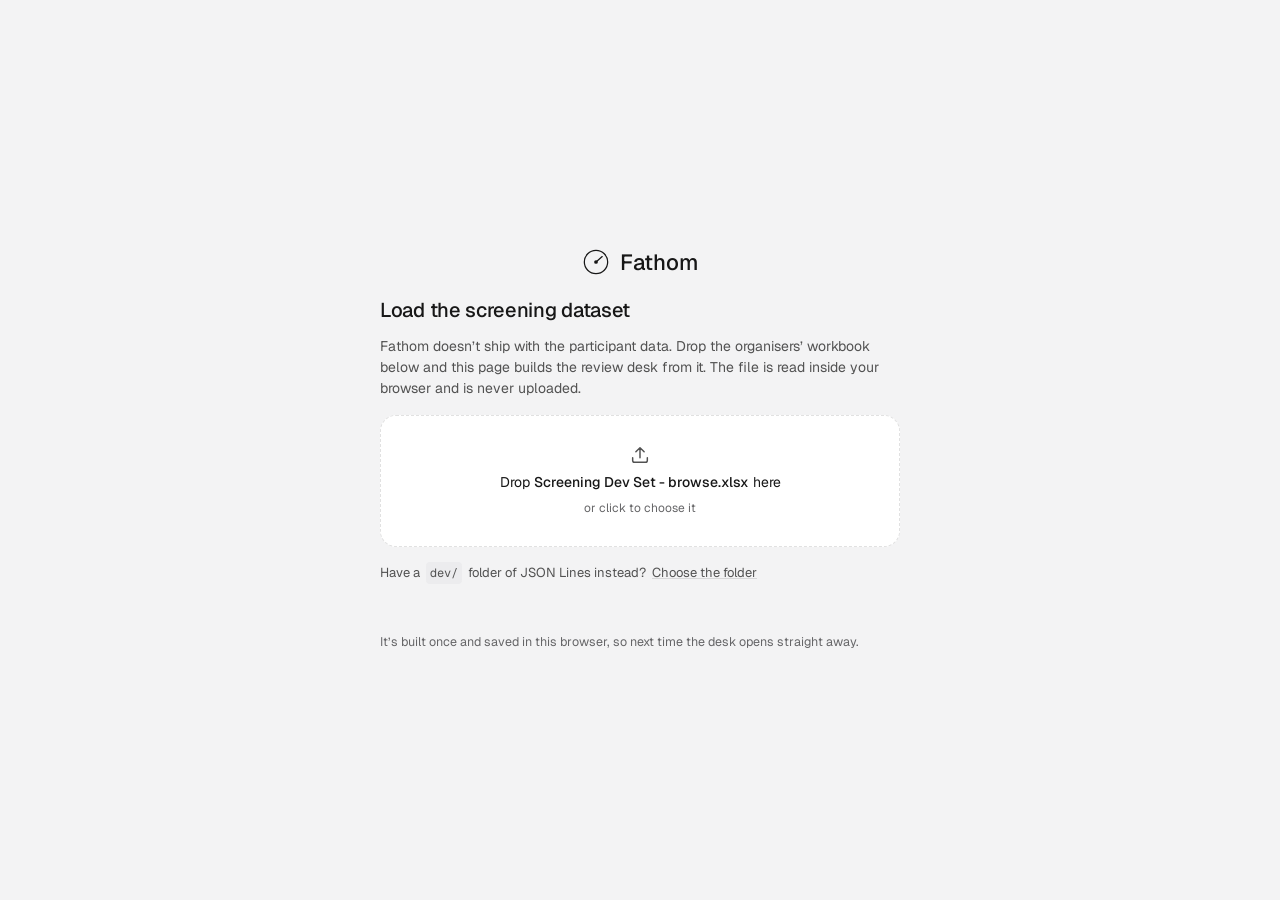
==== commit 22d34606: "ui: bring the Vercel-hosted Fathom (ui/fathom-redesign 8a848ad) into main; site files match main byt" ====
--- a/ui/index.html
+++ b/ui/index.html
@@ -3,89 +3,126 @@
 <head>
   <meta charset="utf-8" />
   <meta name="viewport" content="width=device-width, initial-scale=1" />
-  <title>Fathom — Watchlist entity review</title>
+  <title>Fathom — watchlist hit review</title>
   <link rel="preconnect" href="https://fonts.googleapis.com" />
   <link rel="preconnect" href="https://fonts.gstatic.com" crossorigin />
-  <link href="https://fonts.googleapis.com/css2?family=Inter+Tight:wght@500;600;700&family=Inter:wght@400;500;600;700&family=JetBrains+Mono:wght@400;500&display=swap" rel="stylesheet" />
-  <meta name="theme-color" content="#ececea" />
+  <link href="https://fonts.googleapis.com/css2?family=Geist:wght@400;500;600&family=Geist+Mono:wght@400;500&display=swap" rel="stylesheet" />
+  <meta name="theme-color" content="#f3f3f4" />
   <link rel="stylesheet" href="styles.css" />
-  <link rel="icon" href="data:image/svg+xml,<svg xmlns='http://www.w3.org/2000/svg' viewBox='0 0 32 32'><rect fill='%23111111' width='32' height='32' rx='7'/><text x='16' y='22' text-anchor='middle' font-size='15' fill='%23ffffff' font-family='sans-serif' font-weight='600'>F</text></svg>" />
+  <link rel="icon" href="data:image/svg+xml,<svg xmlns='http://www.w3.org/2000/svg' viewBox='0 0 32 32'><rect fill='%23171717' width='32' height='32' rx='8'/><circle cx='16' cy='16' r='8' fill='none' stroke='white' stroke-width='2'/><circle cx='16' cy='16' r='2' fill='white'/></svg>" />
 </head>
 <body>
   <div id="boot">
-    <div class="boot-mark">Fathom</div>
-    <div class="boot-sub" id="boot-msg">Loading case files…</div>
-    <div class="boot-bar"><span></span></div>
+    <div class="boot-mark">
+      <svg viewBox="0 0 36 36" aria-hidden="true"><circle cx="18" cy="18" r="15" fill="none" stroke="currentColor" stroke-width="1.6"/><circle cx="18" cy="18" r="2.4" fill="currentColor"/><path d="M18 18 L26 11" stroke="currentColor" stroke-width="1.6" stroke-linecap="round"/></svg>
+      Fathom
+    </div>
+    <div id="boot-load">
+      <div class="boot-sub" id="boot-msg">Loading case files…</div>
+      <div class="boot-bar"><span></span></div>
+    </div>
+    <section class="data-drop" id="data-drop" hidden aria-labelledby="drop-title">
+      <h1 id="drop-title">Load the screening dataset</h1>
+      <p>Fathom doesn’t ship with the participant data. Drop the organisers’ workbook below and this page builds the review desk from it. The file is read inside your browser and is never uploaded.</p>
+      <label class="drop-zone" id="drop-zone">
+        <input type="file" id="data-file" accept=".xlsx,.jsonl,.json" multiple hidden />
+        <svg class="ico" viewBox="0 0 24 24" aria-hidden="true"><path d="M12 15V4M7.5 8.5 12 4l4.5 4.5"/><path d="M4 15v3a2 2 0 0 0 2 2h12a2 2 0 0 0 2-2v-3"/></svg>
+        <span class="dz-main">Drop <b>Screening Dev Set - browse.xlsx</b> here</span>
+        <span class="dz-sub">or click to choose it</span>
+      </label>
+      <div class="drop-alt">Have a <code>dev/</code> folder of JSON Lines instead? <label class="link-btn">Choose the folder<input type="file" id="data-folder" webkitdirectory multiple hidden /></label></div>
+      <div class="drop-status" id="drop-status" role="status" aria-live="polite"></div>
+      <p class="drop-note">It’s built once and saved in this browser, so next time the desk opens straight away.</p>
+    </section>
   </div>
 
-  <header class="topbar">
-    <div class="brand">
-      <svg class="mark" viewBox="0 0 36 36" aria-hidden="true">
-        <circle cx="18" cy="18" r="15.5" fill="none" stroke="currentColor" stroke-width="1.2"/>
-        <circle cx="18" cy="18" r="2.2" fill="currentColor"/>
-        <path d="M18 4.5 V9.5 M18 26.5 V31.5 M4.5 18 H9.5 M26.5 18 H31.5" stroke="currentColor" stroke-width="1.2"/>
-        <path d="M18 18 L26 11" stroke="currentColor" stroke-width="1.4" stroke-linecap="round"/>
-      </svg>
-      <div>
-        <div class="wordmark">Fathom</div>
-        <div class="tagline">Watchlist entity review</div>
+  <div class="app">
+    <aside class="side">
+      <div class="brand">
+        <svg class="mark" viewBox="0 0 36 36" aria-hidden="true">
+          <circle cx="18" cy="18" r="15" fill="none" stroke="currentColor" stroke-width="1.6"/>
+          <path d="M18 4 V8 M18 28 V32 M4 18 H8 M28 18 H32" stroke="currentColor" stroke-width="1.6"/>
+          <circle cx="18" cy="18" r="2.4" fill="currentColor"/>
+          <path d="M18 18 L26 11" stroke="currentColor" stroke-width="1.6" stroke-linecap="round"/>
+        </svg>
+        <span class="wordmark">Fathom</span>
+      </div>
+
+      <nav class="nav" id="filters" aria-label="Queue filters"></nav>
+
+      <div class="side-foot">
+        <div class="source">
+          <div class="source-top"><span id="mode-pill" class="pill pill-sample">Sample</span></div>
+          <div class="source-sub" id="source-sub">Decisions from output/dev.jsonl</div>
+          <div class="source-actions">
+            <button type="button" class="btn sm" id="btn-reload" title="Reload bundle and predictions">Reload</button>
+            <label class="btn sm" id="btn-import" title="Load a dev.jsonl predictions file">
+              Load file
+              <input type="file" id="file-preds" accept=".jsonl,application/jsonl,.json" hidden />
+            </label>
+          </div>
+          <button type="button" class="link-btn change-data" id="btn-change-data" hidden>Use a different dataset</button>
+        </div>
+        <button type="button" class="nav-item quiet" id="btn-help">
+          <svg class="ico" viewBox="0 0 24 24"><rect x="2" y="6" width="20" height="12" rx="2"/><path d="M6 10h.01M10 10h.01M14 10h.01M18 10h.01M8 14h8"/></svg>
+          <span>Keyboard shortcuts</span><kbd>?</kbd>
+        </button>
+      </div>
+    </aside>
+
+    <div class="main">
+      <header class="page-head">
+        <div>
+          <h1 id="page-title">Review queue</h1>
+          <p class="page-sub" id="page-sub">Every watchlist hit with the system’s decision and the records behind it</p>
+        </div>
+      </header>
+
+      <div id="sample-banner" class="banner" hidden>
+        <svg class="ico" viewBox="0 0 24 24"><circle cx="12" cy="12" r="9"/><path d="M12 8v5M12 16h.01"/></svg>
+        <span><strong>Showing sample predictions.</strong> These are the 50 practice-label answers, not the team’s system. Load <code>output/dev.jsonl</code> to see real decisions.</span>
+      </div>
+
+      <section class="kpis" id="stats" aria-label="Totals"></section>
+
+      <div class="work">
+        <section class="queue-panel">
+          <div class="search-wrap">
+            <svg class="ico" viewBox="0 0 24 24"><circle cx="11" cy="11" r="7"/><path d="m20 20-3.5-3.5"/></svg>
+            <input type="search" id="q" placeholder="Search" autocomplete="off" aria-label="Search name, hit, alert or record ID" />
+            <kbd>/</kbd>
+          </div>
+          <div class="queue-meta" id="queue-meta"></div>
+          <div class="queue" id="queue" role="listbox" aria-label="Hit queue"></div>
+        </section>
+
+        <main class="stage" id="stage">
+          <div class="empty" id="empty">
+            <div class="empty-title">Select a hit</div>
+            <div class="empty-sub">Pick one from the queue, or press <kbd>J</kbd> and <kbd>K</kbd> to move</div>
+          </div>
+        </main>
       </div>
     </div>
-
-    <div class="stats" id="stats"></div>
-
-    <div class="top-actions">
-      <span id="mode-pill" class="pill pill-sample">Sample</span>
-      <button type="button" class="btn ghost" id="btn-reload" title="Reload bundle and predictions">Reload</button>
-      <label class="btn ghost" id="btn-import" title="Load a dev.jsonl predictions file">
-        Load predictions
-        <input type="file" id="file-preds" accept=".jsonl,application/jsonl,.json" hidden />
-      </label>
-      <button type="button" class="btn ghost" id="btn-help" title="Keyboard shortcuts">?</button>
-    </div>
-  </header>
-
-  <div id="sample-banner" class="banner" hidden>
-    <strong>Sample predictions.</strong>
-    The 50 practice-label answers are shown so the desk can be explored. They are not the team’s decision-system output.
-    This banner disappears when <code>output/dev.jsonl</code> is loaded.
-  </div>
-
-  <div class="shell">
-    <aside class="rail">
-      <div class="search-wrap">
-        <input type="search" id="q" placeholder="Search name, hit, alert, ID…" autocomplete="off" />
-      </div>
-      <div class="filters" id="filters"></div>
-      <div class="queue-meta" id="queue-meta"></div>
-      <div class="queue" id="queue" role="listbox" aria-label="Hit queue"></div>
-    </aside>
-
-    <main class="stage" id="stage">
-      <div class="empty" id="empty">
-        <div class="empty-title">Select a hit</div>
-        <div class="empty-sub">Use the queue, or press <kbd>J</kbd> / <kbd>K</kbd> to move.</div>
-      </div>
-    </main>
   </div>
 
   <div class="help" id="help" hidden>
-    <div class="help-card">
-      <h2>Keyboard</h2>
+    <div class="help-card" role="dialog" aria-label="Keyboard shortcuts">
+      <h2>Keyboard shortcuts</h2>
       <dl>
-        <div><dt><kbd>J</kbd> / <kbd>K</kbd></dt><dd>Next / previous hit</dd></div>
-        <div><dt><kbd>1</kbd> <kbd>2</kbd> <kbd>3</kbd> <kbd>4</kbd></dt><dd>Filter: all, cleared, true match, review</dd></div>
-        <div><dt><kbd>L</kbd></dt><dd>Practice-labeled only</dd></div>
-        <div><dt><kbd>D</kbd></dt><dd>Disagreements with labels</dd></div>
-        <div><dt><kbd>/</kbd></dt><dd>Focus search</dd></div>
-        <div><dt><kbd>?</kbd></dt><dd>Toggle this help</dd></div>
-        <div><dt><kbd>Esc</kbd></dt><dd>Close help / clear search</dd></div>
+        <div><dt><kbd>J</kbd><kbd>K</kbd></dt><dd>Next or previous hit</dd></div>
+        <div><dt><kbd>1</kbd><kbd>2</kbd><kbd>3</kbd><kbd>4</kbd></dt><dd>All, different entity, same entity, review</dd></div>
+        <div><dt><kbd>L</kbd></dt><dd>Practice-labeled hits only</dd></div>
+        <div><dt><kbd>D</kbd></dt><dd>Disagreements with the labels</dd></div>
+        <div><dt><kbd>/</kbd></dt><dd>Search</dd></div>
+        <div><dt><kbd>Esc</kbd></dt><dd>Close or clear search</dd></div>
       </dl>
-      <p class="help-note">Fathom is a review desk for Track 2 entity-resolution hits. It does not decide cases; it reads <code>dev/</code> and <code>output/dev.jsonl</code>.</p>
-      <button type="button" class="btn" id="help-close">Close</button>
+      <p class="help-note">Fathom shows decisions; it doesn’t make them. It reads <code>dev/</code> and <code>output/dev.jsonl</code>.</p>
+      <button type="button" class="btn primary" id="help-close">Done</button>
     </div>
   </div>
 
+  <script src="loader.js"></script>
   <script src="app.js"></script>
 </body>
 </html>
--- a/ui/styles.css
+++ b/ui/styles.css
@@ -1,896 +1,631 @@
+/* Fathom — watchlist hit review desk.
+   Direction: calm, exact, accountable. Graphite neutrals, one cobalt "ink" accent,
+   decision colors carry meaning only. Spacing on a 4px grid. */
+
 :root {
-  --canvas: #dcdcd8;
+  --page: #f3f3f4;
   --card: #ffffff;
-  --card-2: #fafaf9;
-  --card-3: #f3f3f0;
-  --ink: #111111;
-  --ink-2: #2c2c2a;
-  --muted: #6f6f6a;
-  --faint: #989892;
-  --line: #ececea;
-  --line-2: #deded9;
-  --line-3: #f4f4f2;
-  --text-dim: #5f5f5b;
-  --text-faint: #989892;
-  --sans: "Inter", "Segoe UI Variable", "Segoe UI", system-ui, sans-serif;
-  --display: "Inter Tight", "Inter", "Segoe UI Variable", system-ui, sans-serif;
-  --mono: "JetBrains Mono", ui-monospace, "Cascadia Mono", Consolas, monospace;
-  --rail: 286px;
-  --top: 76px;
-  --ease: cubic-bezier(0.23, 1, 0.32, 1);
-  --r-app: 24px;
-  --r-card: 18px;
-  --r-inner: 14px;
-  --r-btn: 10px;
-  --r-pill: 999px;
-  --shadow: 0 20px 60px rgba(17, 17, 17, 0.1);
-  --shadow-sm: 0 2px 8px rgba(17, 17, 17, 0.04);
+  --raised: #f6f6f7;
+  --sunk: #ececee;
+  --line: rgba(23, 23, 23, 0.08);
+  --line-strong: rgba(23, 23, 23, 0.13);
+
+  --text: #171717;
+  --text-2: #525252;
+  --text-3: #666668;
+
+  --ink: #171717;            /* monochrome: selection, actions, citations */
+  --ink-soft: rgba(23, 23, 23, 0.05);
+  --ink-line: rgba(23, 23, 23, 0.2);
+
+  --same: #e5484d;  --same-ink: #c62a2f;  --same-soft: #feeceb;  --same-line: rgba(229, 72, 77, 0.35);
+  --review: #f5a524; --review-ink: #a35c00; --review-soft: #fff3dc; --review-line: rgba(245, 165, 36, 0.45);
+  --diff: #30a46c;  --diff-ink: #1d7a4c;  --diff-soft: #e6f6ed;  --diff-line: rgba(48, 164, 108, 0.35);
+  --pend: #737373;  --pend-soft: #f4f4f5;
+
+  --sans: "Geist", "Inter", system-ui, -apple-system, "Segoe UI", sans-serif;
+  --mono: "Geist Mono", "JetBrains Mono", ui-monospace, Menlo, monospace;
+
+  --r-panel: 16px;
+  --r-card: 12px;
+  --r-ctl: 8px;
+  --r-tag: 6px;
+
+  --shadow-sm: 0 1px 2px rgba(0, 0, 0, 0.05);
+  --shadow-float: 0 8px 24px rgba(0, 0, 0, 0.08);
+  --ease: cubic-bezier(0.22, 1, 0.36, 1);
+  --side: 248px;
+  --queue: 360px;
 }
 
 * { box-sizing: border-box; }
 html, body { margin: 0; height: 100%; }
 html { color-scheme: light; }
 body {
-  display: flex;
-  flex-direction: column;
-  gap: 0;
-  padding: 18px;
-  height: 100vh;
+  font: 400 14px/20px var(--sans);
+  color: var(--text);
+  background: var(--page);
+  -webkit-font-smoothing: antialiased;
   overflow: hidden;
-  font-family: var(--sans);
-  background: var(--canvas);
-  color: var(--ink);
-  font-size: 14px;
-  line-height: 1.5;
-  letter-spacing: -0.01em;
-  -webkit-font-smoothing: antialiased;
-}
-
-::selection { background: var(--ink); color: var(--card); }
-
+}
+button, input { font: inherit; color: inherit; }
+button { cursor: pointer; }
+:focus-visible { outline: 2px solid var(--ink); outline-offset: 2px; border-radius: 6px; }
+::selection { background: var(--ink-soft); }
+.mono { font-family: var(--mono); font-size: 12px; font-variant-numeric: tabular-nums; letter-spacing: 0; }
+.muted { color: var(--text-3); }
+.missing { color: var(--text-3); }
+code { font-family: var(--mono); font-size: 12px; background: var(--sunk); padding: 1px 4px; border-radius: 4px; }
+kbd {
+  display: inline-grid; place-items: center; min-width: 20px; height: 20px; padding: 0 6px;
+  font: 500 11px/1 var(--mono); color: var(--text-2);
+  background: var(--card); border: 1px solid var(--line-strong); border-bottom-width: 2px; border-radius: 5px;
+}
+.ico { width: 16px; height: 16px; flex: none; fill: none; stroke: currentColor; stroke-width: 1.6; stroke-linecap: round; stroke-linejoin: round; }
+
+/* ---------- boot ---------- */
 #boot {
-  position: fixed;
-  inset: 0;
-  z-index: 80;
-  display: flex;
-  flex-direction: column;
-  align-items: center;
-  justify-content: center;
-  background: var(--canvas);
-  gap: 14px;
-  transition: opacity 220ms var(--ease), visibility 220ms;
+  position: fixed; inset: 0; z-index: 80; display: flex; flex-direction: column; align-items: center; justify-content: center; gap: 12px;
+  background: var(--page); transition: opacity 300ms var(--ease), visibility 300ms;
 }
 #boot.done { opacity: 0; visibility: hidden; pointer-events: none; }
-.boot-mark {
-  font-family: var(--display);
-  font-size: 40px;
-  font-weight: 600;
-  letter-spacing: -0.045em;
-  line-height: 1;
-  color: var(--ink);
-}
-.boot-sub { color: var(--muted); font-size: 11.5px; }
-.boot-bar {
-  width: 160px;
-  height: 4px;
-  background: var(--line-2);
-  border-radius: var(--r-pill);
-  overflow: hidden;
-}
-.boot-bar span {
-  display: block;
-  height: 100%;
-  width: 40%;
-  background: var(--ink);
-  border-radius: var(--r-pill);
-  animation: bootslide 1.1s ease-in-out infinite;
-}
-@keyframes bootslide {
-  0% { transform: translateX(-120%); }
-  100% { transform: translateX(350%); }
-}
-
-.topbar {
-  flex: none;
-  height: var(--top);
-  display: flex;
-  align-items: center;
-  gap: 20px;
-  padding: 0 20px;
-  background: var(--card);
-  border: 1px solid var(--line);
-  border-bottom: 0;
-  border-radius: var(--r-app) var(--r-app) 0 0;
-  box-shadow: var(--shadow);
-  position: relative;
-  z-index: 2;
-}
-
-.brand { display: flex; align-items: center; gap: 11px; min-width: 178px; flex: none; }
-.brand .mark {
-  width: 32px;
-  height: 32px;
-  color: var(--card);
-  background: var(--ink);
-  border-radius: 9px;
-  padding: 5px;
-  flex: none;
-}
-.wordmark {
-  font-family: var(--display);
-  font-weight: 600;
-  font-size: 21px;
-  line-height: 1;
-  letter-spacing: -0.045em;
-  color: var(--ink);
-}
-.tagline {
-  font-family: var(--sans);
-  font-size: 10px;
-  letter-spacing: 0;
-  text-transform: none;
-  color: var(--muted);
-  margin-top: 3px;
-}
-
-.stats {
-  flex: 1;
-  display: flex;
-  align-items: center;
-  gap: 10px;
-  min-width: 0;
-  overflow-x: auto;
-  scrollbar-width: none;
-}
-.stats::-webkit-scrollbar { display: none; }
-.stat {
-  padding: 9px 14px;
-  border: 1px solid var(--line);
-  border-radius: 14px;
-  background: var(--card-2);
-  min-width: 106px;
-  flex: 0 0 auto;
-}
-.stat .k {
-  font-family: var(--sans);
-  font-size: 10px;
-  font-weight: 500;
-  letter-spacing: 0;
-  text-transform: none;
-  color: var(--muted);
-  white-space: nowrap;
-}
-.stat .v {
-  font-family: var(--sans);
-  font-size: 18px;
-  font-weight: 600;
-  font-variant-numeric: tabular-nums;
-  letter-spacing: -0.03em;
-  margin-top: 2px;
-  white-space: nowrap;
-  display: flex;
-  align-items: center;
-  gap: 7px;
-  color: var(--ink);
-}
-.stat .v em {
-  font-style: normal;
-  color: var(--muted);
-  font-weight: 400;
-  font-size: 9.5px;
-  letter-spacing: 0;
-  margin-left: 1px;
-  padding: 1px 6px;
-  background: var(--card-3);
-  border-radius: var(--r-pill);
-}
-.stat .v::before {
-  content: "";
-  width: 8px;
-  height: 8px;
-  flex: none;
-  border-radius: 2px;
-  display: none;
-}
-.stat.cleared .v::before { display: block; border: 1.5px solid #b7b7b1; }
-.stat.match .v::before { display: block; background: var(--ink); }
-.stat.review .v::before { display: block; background: #ccccc6; }
-.stat.danger .v { font-weight: 700; }
-.stat.danger .v::before { display: block; background: var(--ink); }
-
-.top-actions { display: flex; align-items: center; gap: 8px; flex: none; }
-.pill {
-  font-family: var(--sans);
-  font-size: 10px;
-  font-weight: 500;
-  letter-spacing: 0;
-  text-transform: none;
-  padding: 7px 10px;
-  border: 1px solid var(--line-2);
-  border-radius: var(--r-pill);
-  color: var(--ink);
-  background: var(--card);
-  white-space: nowrap;
-}
-.pill-live { background: var(--ink); border-color: var(--ink); color: var(--card); }
-.pill-live::before {
-  content: "";
-  display: inline-block;
-  width: 5px;
-  height: 5px;
-  border-radius: 50%;
-  background: currentColor;
-  margin-right: 6px;
-  vertical-align: 1px;
-}
-.pill-sample { background: var(--card-2); color: var(--muted); }
+.boot-mark { display: flex; align-items: center; gap: 10px; font-size: 22px; font-weight: 500; }
+.boot-mark svg { width: 28px; height: 28px; }
+.boot-sub { color: var(--text-3); font-size: 13px; }
+.boot-bar { width: 160px; height: 4px; background: var(--sunk); border-radius: 4px; overflow: hidden; }
+.boot-bar span { display: block; height: 100%; width: 40%; background: var(--text); border-radius: 4px; animation: boot 1.1s var(--ease) infinite; }
+@keyframes boot { from { transform: translateX(-100%); } to { transform: translateX(250%); } }
+
+/* ---------- shell ---------- */
+.app { display: grid; grid-template-columns: var(--side) minmax(0, 1fr); height: 100vh; }
+
+.side {
+  display: flex; flex-direction: column; min-height: 0;
+  background: var(--card); border-right: 1px solid var(--line);
+  padding: 20px 12px 16px;
+}
+.brand { display: flex; align-items: center; gap: 10px; padding: 0 8px; height: 32px; margin-bottom: 24px; }
+.brand .mark { width: 22px; height: 22px; color: var(--text); }
+.wordmark { font-size: 17px; font-weight: 600; letter-spacing: -0.01em; }
+
+.nav { display: flex; flex-direction: column; gap: 2px; overflow-y: auto; }
+.nav-title { font-size: 12px; color: var(--text-3); padding: 0 10px; margin: 20px 0 6px; }
+.nav-title:first-child { margin-top: 0; }
+.nav-item {
+  display: flex; align-items: center; gap: 10px; width: 100%; height: 36px; padding: 0 10px;
+  background: none; border: 1px solid transparent; border-radius: var(--r-ctl);
+  color: var(--text-2); font-size: 14px; text-align: left;
+  transition: background-color 150ms var(--ease), color 150ms var(--ease), border-color 150ms var(--ease);
+}
+.nav-item .ico { color: var(--text-3); }
+.nav-item > span:nth-of-type(1) { flex: 1; }
+.nav-item:hover { background: var(--raised); color: var(--text); }
+.nav-item.on {
+  background: var(--card); color: var(--text); font-weight: 500;
+  border-color: var(--line); box-shadow: 0 1px 2px rgba(0,0,0,0.06), 0 2px 8px rgba(0,0,0,0.04);
+}
+.nav-item.on .ico { color: var(--text); }
+.nav-item.n-same .ico { color: var(--same); }
+.nav-item.n-review .ico { color: var(--review); }
+.nav-item.n-diff .ico { color: var(--diff); }
+.count { font: 400 12px/1 var(--mono); color: var(--text-3); font-variant-numeric: tabular-nums; }
+.count.sub { margin-left: 8px; }
+.nav-item.on .count { color: var(--text-2); }
+.toggle { position: relative; width: 26px; height: 16px; border-radius: 8px; background: var(--sunk); flex: none; order: 3; transition: background-color 150ms var(--ease); }
+.toggle i { position: absolute; top: 2px; left: 2px; width: 12px; height: 12px; border-radius: 50%; background: var(--card); box-shadow: var(--shadow-sm); transition: transform 180ms var(--ease); }
+.toggle.on { background: var(--ink); }
+.toggle.on i { transform: translateX(10px); }
+.nav-item .count.sub { order: 2; }
+
+.side-foot { margin-top: auto; display: flex; flex-direction: column; gap: 8px; padding-top: 16px; }
+.source { background: var(--raised); border: 1px solid var(--line); border-radius: var(--r-card); padding: 12px; }
+.source-top { display: flex; align-items: center; justify-content: space-between; }
+.source-sub { color: var(--text-3); font-size: 12px; line-height: 16px; margin: 6px 0 12px; }
+.source-actions { display: flex; gap: 8px; }
+.nav-item.quiet { color: var(--text-3); }
+.nav-item.quiet kbd { margin-left: auto; }
+
+.pill { display: inline-flex; align-items: center; gap: 6px; font-size: 13px; font-weight: 500; }
+.pill::before { content: ""; width: 8px; height: 8px; border-radius: 50%; }
+.pill-live { color: var(--text); }
+.pill-live::before { background: var(--text); box-shadow: 0 0 0 3px var(--sunk); }
+.pill-sample { color: var(--text); }
+.pill-sample::before { background: var(--review); box-shadow: 0 0 0 3px var(--review-soft); }
 
 .btn {
-  font: 500 12px/1 var(--sans);
-  letter-spacing: -0.01em;
-  background: var(--card);
-  color: var(--ink);
-  border: 1px solid var(--line-2);
-  padding: 8px 12px;
-  border-radius: var(--r-btn);
-  cursor: pointer;
-  box-shadow: var(--shadow-sm);
-  transition: background-color 150ms var(--ease), border-color 150ms var(--ease), transform 150ms var(--ease);
-}
-.btn:active { transform: translateY(1px); }
-.btn.ghost { background: var(--card); }
-.btn.ghost input { display: none; }
-#btn-import { background: var(--ink); color: var(--card); border-color: var(--ink); }
-#btn-help { width: 34px; height: 34px; padding: 0; border-radius: 50%; }
+  display: inline-flex; align-items: center; justify-content: center; gap: 6px; height: 36px; padding: 0 16px;
+  background: var(--card); color: var(--text); border: 1px solid var(--line-strong); border-radius: var(--r-ctl);
+  font-size: 13px; font-weight: 500; white-space: nowrap; cursor: pointer;
+  transition: background-color 150ms var(--ease), border-color 150ms var(--ease), transform 120ms var(--ease);
+}
+.btn:hover { background: var(--raised); }
+.btn:active { transform: scale(0.98); }
+.btn.sm { height: 30px; padding: 0 12px; flex: 1; }
+.btn.primary { background: var(--text); color: #fff; border-color: var(--text); box-shadow: inset 0 1px 0 rgba(255,255,255,0.12); }
+.btn.primary:hover { background: #2a2a2a; }
+
+/* ---------- main column ---------- */
+.main { display: flex; flex-direction: column; min-height: 0; min-width: 0; padding: 24px 28px 20px; gap: 16px; }
+.page-head { display: flex; align-items: flex-end; justify-content: space-between; gap: 16px; }
+.page-head h1 { margin: 0; font-size: 28px; line-height: 34px; font-weight: 500; letter-spacing: -0.02em; }
+.page-sub { margin: 4px 0 0; color: var(--text-3); font-size: 14px; }
 
 .banner {
-  flex: none;
-  background: var(--card-2);
-  border-left: 1px solid var(--line);
-  border-right: 1px solid var(--line);
-  color: var(--muted);
-  padding: 10px 20px;
-  font-size: 12px;
-  line-height: 1.45;
-}
-.banner strong { color: var(--ink); font-weight: 600; }
-.banner code {
-  font-family: var(--mono);
-  font-size: 10.5px;
-  background: var(--card-3);
-  color: var(--ink);
-  padding: 1px 5px;
-  border-radius: 5px;
-}
-
-.shell {
-  flex: 1;
-  min-height: 0;
-  display: grid;
-  grid-template-columns: var(--rail) 1fr;
-  gap: 0;
-  background: var(--card);
-  border: 1px solid var(--line);
-  border-top: 0;
-  border-radius: 0 0 var(--r-app) var(--r-app);
-  box-shadow: var(--shadow);
-  overflow: hidden;
-}
-
-.rail {
-  display: flex;
-  flex-direction: column;
-  min-height: 0;
-  background: var(--card);
-  border-right: 1px solid var(--line);
-}
-.search-wrap { padding: 18px 18px 12px; }
-#q {
-  width: 100%;
-  background: var(--card-2);
-  border: 1px solid var(--line);
-  color: var(--ink);
-  font: 12.5px var(--sans);
-  padding: 10px 12px 10px 36px;
-  border-radius: 12px;
-  outline: none;
-  background-image: url("data:image/svg+xml,%3Csvg xmlns='http://www.w3.org/2000/svg' width='16' height='16' viewBox='0 0 24 24' fill='none' stroke='%23989892' stroke-width='2' stroke-linecap='round'%3E%3Ccircle cx='11' cy='11' r='7'/%3E%3Cpath d='M20 20l-3.5-3.5'/%3E%3C/svg%3E");
-  background-repeat: no-repeat;
-  background-position: 12px center;
-  transition: background-color 150ms var(--ease), border-color 150ms var(--ease);
-}
-#q::placeholder { color: var(--faint); }
-#q:focus-visible { border-color: var(--ink); background-color: var(--card); outline: none; }
-
-.filters { padding: 0 18px 14px; display: flex; flex-wrap: wrap; gap: 7px; }
-.chip {
-  font: 500 11px/1 var(--sans);
-  letter-spacing: -0.01em;
-  padding: 6px 11px;
-  border-radius: var(--r-pill);
-  border: 1px solid var(--line);
-  background: var(--card-2);
-  color: var(--muted);
-  cursor: pointer;
-  transition: background-color 140ms var(--ease), color 140ms var(--ease), transform 140ms var(--ease);
-}
-.chip:active { transform: scale(0.97); }
-.chip.on { background: var(--ink); color: var(--card); border-color: var(--ink); }
-.chip.on.cleared, .chip.on.match, .chip.on.review { background: var(--ink); color: var(--card); border-color: var(--ink); }
-
-.queue-meta {
-  padding: 0 18px 10px;
-  font-family: var(--sans);
-  font-size: 10px;
-  color: var(--faint);
-  letter-spacing: 0;
-}
-.queue { flex: 1; overflow: auto; padding: 0 12px 18px; }
+  display: flex; align-items: flex-start; gap: 10px; padding: 10px 14px;
+  background: var(--card); border: 1px solid var(--line-strong); border-radius: var(--r-card);
+  color: var(--text-2); font-size: 13px;
+}
+.banner .ico { margin-top: 2px; color: var(--text); }
+.banner[hidden] { display: none; }
+
+/* KPI row: four compact figures and one wider practice check */
+.kpis { display: grid; grid-template-columns: repeat(4, minmax(0, 1fr)) minmax(0, 1.5fr); gap: 12px; }
+.kpi {
+  background: var(--card); border: 1px solid var(--line); border-radius: var(--r-card);
+  padding: 14px 16px; box-shadow: var(--shadow-sm); min-width: 0;
+}
+.kpi-top { display: flex; align-items: center; justify-content: space-between; gap: 8px; min-height: 20px; }
+.kpi-label { color: var(--text-2); font-size: 13px; }
+.kpi-badge { display: inline-flex; align-items: center; gap: 5px; font: 500 11px/16px var(--mono); padding: 1px 6px; border-radius: var(--r-tag); color: var(--text-2); background: var(--raised); }
+.kpi-badge::before { content: ""; width: 6px; height: 6px; border-radius: 50%; }
+.k-same .kpi-badge { color: var(--same-ink); background: var(--same-soft); }
+.k-review .kpi-badge { color: var(--review-ink); background: var(--review-soft); }
+.k-diff .kpi-badge { color: var(--diff-ink); background: var(--diff-soft); }
+.k-same .kpi-badge::before { background: var(--same); }
+.k-review .kpi-badge::before { background: var(--review); }
+.k-diff .kpi-badge::before { background: var(--diff); }
+.kpi-value { font: 500 28px/32px var(--mono); letter-spacing: -0.02em; margin: 8px 0 4px; font-variant-numeric: tabular-nums; }
+.kpi-note { color: var(--text-3); font-size: 12px; line-height: 16px; white-space: nowrap; overflow: hidden; text-overflow: ellipsis; }
+.k-score { display: grid; grid-template-columns: auto minmax(0, 1fr); gap: 20px; align-items: stretch; }
+.k-score .kpi-note { white-space: normal; }
+.score-side { display: flex; flex-direction: column; justify-content: space-between; align-items: flex-end; gap: 10px; padding: 2px 0; }
+.lab-dots { display: grid; grid-template-columns: repeat(10, 8px); gap: 4px; }
+.lab-dots i { width: 8px; height: 8px; border-radius: 2px; background: var(--text); opacity: 0.78; }
+.lab-dots i.off { background: var(--text-3); opacity: 0.5; }
+.lab-dots i.unsafe { background: var(--same); }
+.lab-dots i.none { background: var(--sunk); }
+.unsafe { display: flex; align-items: baseline; gap: 6px; color: var(--text-3); font-size: 12px; }
+.u-n { font: 500 14px/1 var(--mono); color: var(--text); }
+.unsafe.bad .u-n { color: var(--same-ink); }
+
+/* work area: queue + case */
+.work { flex: 1; min-height: 0; display: grid; grid-template-columns: var(--queue) minmax(0, 1fr); gap: 16px; }
+.queue-panel, .stage {
+  background: var(--card); border: 1px solid var(--line); border-radius: var(--r-panel);
+  box-shadow: var(--shadow-sm); min-height: 0;
+}
+.queue-panel { display: flex; flex-direction: column; overflow: hidden; }
+.search-wrap {
+  display: flex; align-items: center; gap: 8px; margin: 12px 12px 0; height: 36px; padding: 0 10px;
+  background: var(--raised); border: 1px solid var(--line); border-radius: var(--r-ctl); color: var(--text-3);
+  transition: border-color 150ms var(--ease), background-color 150ms var(--ease);
+}
+.search-wrap:focus-within { background: var(--card); border-color: var(--ink-line); box-shadow: 0 0 0 3px var(--ink-soft); }
+.search-wrap input { flex: 1; min-width: 0; border: 0; outline: 0; background: none; font-size: 14px; color: var(--text); }
+.search-wrap input::placeholder { color: var(--text-3); }
+.search-wrap input::-webkit-search-cancel-button { display: none; }
+.queue-meta { display: flex; gap: 8px; padding: 12px 16px 8px; color: var(--text-2); font-size: 12px; border-bottom: 1px solid var(--line); }
+.queue { overflow-y: auto; flex: 1; padding: 4px 8px 8px; scrollbar-width: thin; }
+.queue-empty { color: var(--text-3); padding: 24px 12px; font-size: 13px; }
 .queue-item {
-  display: grid;
-  grid-template-columns: 1fr auto;
-  gap: 10px;
-  padding: 10px 12px;
-  border-radius: 12px;
-  cursor: pointer;
-  border: 1px solid transparent;
-  background: transparent;
-  margin-bottom: 2px;
-  transition: background-color 150ms var(--ease), border-color 150ms var(--ease);
-}
-.queue-item > div:nth-child(2) { min-width: 0; }
-.queue-item:active { transform: scale(0.995); }
-.queue-item.on { background: var(--ink); border-color: var(--ink); }
-.q-bar { display: none; }
-.q-name {
-  font-weight: 600;
-  font-size: 12.5px;
-  color: var(--ink);
-  white-space: nowrap;
-  overflow: hidden;
-  text-overflow: ellipsis;
-  min-width: 0;
-  letter-spacing: -0.01em;
-}
-.q-sub {
-  font-size: 9.5px;
-  color: var(--muted);
-  font-family: var(--mono);
-  display: flex;
-  gap: 8px;
-  margin-top: 2px;
-}
-.q-sub .cat { color: var(--muted); font-family: var(--sans); letter-spacing: 0; }
-.q-right { text-align: right; display: flex; flex-direction: column; align-items: flex-end; gap: 4px; }
-.mini {
-  font-family: var(--sans);
-  font-size: 9px;
-  letter-spacing: 0;
-  text-transform: none;
-  padding: 2px 6px;
-  border-radius: var(--r-pill);
-  font-weight: 500;
-  border: 1px solid var(--line-2);
-  background: var(--card);
-  color: var(--muted);
-  white-space: nowrap;
-}
-.mini.diff { background: var(--card); border-color: var(--line-2); color: var(--ink-2); }
-.mini.same { background: var(--ink); border-color: var(--ink); color: var(--card); }
-.mini.review { background: var(--card-3); border-color: var(--card-3); color: var(--ink-2); }
-.mini.pending { background: var(--card-2); border-color: var(--line); color: var(--faint); }
-.queue-item.on .q-name,
-.queue-item.on .q-sub,
-.queue-item.on .q-sub .cat,
-.queue-item.on .q-score,
-.queue-item.on .flag { color: rgba(255, 255, 255, 0.78); }
-.queue-item.on .mini { background: var(--card); color: var(--ink); border-color: var(--card); }
-.flag { font-family: var(--sans); font-size: 9px; letter-spacing: 0; color: var(--faint); }
-.flag.bad { color: var(--ink); font-weight: 600; }
-.queue-item.on .flag.bad { color: var(--card); }
-.q-score { font-family: var(--mono); font-size: 9.5px; color: var(--faint); }
-
-.stage {
-  min-width: 0;
-  overflow: auto;
-  background: var(--card);
-}
-.empty {
-  height: 100%;
-  display: flex;
-  flex-direction: column;
-  align-items: center;
-  justify-content: center;
-  color: var(--muted);
-}
-.empty-title { font-family: var(--display); font-weight: 600; font-size: 28px; letter-spacing: -0.03em; color: var(--ink); line-height: 1.1; }
-.empty-sub { margin-top: 8px; font-size: 12.5px; }
-kbd {
-  font-family: var(--mono);
-  font-size: 10.5px;
-  border: 1px solid var(--line-2);
-  background: var(--card-2);
-  padding: 1px 6px;
-  border-radius: 6px;
-}
-
-.case { padding: 26px 34px 64px; max-width: 1120px; margin: 0 auto; }
-
-.case-head {
-  display: grid;
-  grid-template-columns: 1fr auto;
-  gap: 22px;
-  align-items: start;
-  margin-bottom: 20px;
-}
-.ids {
-  font-family: var(--mono);
-  font-size: 10px;
-  color: var(--muted);
-  display: flex;
-  gap: 14px;
-  flex-wrap: wrap;
-  letter-spacing: 0;
-}
-.ids span b {
-  color: var(--faint);
-  font-family: var(--sans);
-  font-size: 8.5px;
-  font-weight: 500;
-  text-transform: uppercase;
-  letter-spacing: 0.06em;
-  margin-right: 3px;
-}
-.case-title {
-  font-family: var(--display);
-  font-weight: 600;
-  font-size: 34px;
-  letter-spacing: -0.04em;
-  color: var(--ink);
-  margin: 9px 0 10px;
-  line-height: 1.08;
-}
-.case-title small {
-  display: block;
-  font-family: var(--sans);
-  font-size: 12px;
-  font-weight: 400;
-  letter-spacing: 0;
-  color: var(--muted);
-  margin-top: 6px;
-}
-.badges { display: flex; flex-wrap: wrap; gap: 6px; align-items: center; }
-.badge {
-  font-family: var(--sans);
-  font-size: 10.5px;
-  letter-spacing: 0;
-  text-transform: none;
-  padding: 4px 9px;
-  border-radius: var(--r-pill);
-  border: 1px solid var(--line);
-  color: var(--muted);
-  background: var(--card-2);
-}
-.badge.sanctions { background: var(--ink); border-color: var(--ink); color: var(--card); }
-.badge.pep { background: var(--card-3); border-color: var(--card-3); color: var(--ink-2); }
-.badge.enforcement { background: var(--card); border-color: var(--line-2); color: var(--ink-2); }
-.badge.adverse { background: var(--card-2); border-color: var(--line); color: var(--muted); }
-
-.stamp {
-  width: 204px;
-  min-height: 122px;
-  border: 1px solid var(--line);
-  border-radius: 18px;
-  display: flex;
-  flex-direction: column;
-  align-items: center;
-  justify-content: center;
-  text-align: center;
-  padding: 16px;
-  background: var(--card-2);
-}
-.stamp .s-k {
-  font-family: var(--sans);
-  font-size: 9px;
-  font-weight: 500;
-  letter-spacing: 0.08em;
-  text-transform: uppercase;
-  color: var(--muted);
-}
-.stamp .s-k::before {
-  content: "";
-  display: inline-block;
-  width: 8px;
-  height: 8px;
-  border-radius: 3px;
-  background: #d6d6d0;
-  margin-right: 6px;
-  vertical-align: 0;
-}
-.stamp .s-v {
-  font-family: var(--display);
-  font-weight: 600;
-  font-size: 24px;
-  letter-spacing: -0.025em;
-  line-height: 1.05;
-  margin: 6px 0 4px;
-  color: var(--ink);
-}
-.stamp .s-c {
-  font-family: var(--mono);
-  font-size: 9px;
-  letter-spacing: 0;
-  color: var(--muted);
-  word-break: break-word;
-}
-.stamp.diff { background: var(--card); border-color: var(--line-2); }
-.stamp.same { background: var(--ink); border-color: var(--ink); }
-.stamp.same .s-v, .stamp.same .s-k, .stamp.same .s-c { color: var(--card); }
-.stamp.same .s-k::before { background: rgba(255, 255, 255, 0.55); }
-.stamp.review { background: var(--card-3); border-color: var(--card-3); }
-.stamp.pending { background: var(--card-2); border-color: var(--line); color: var(--faint); }
+  display: grid; grid-template-columns: minmax(0, 1fr) auto; gap: 12px; align-items: start;
+  padding: 10px 10px; border-radius: 10px; cursor: pointer; border: 1px solid transparent;
+  transition: background-color 120ms var(--ease), border-color 120ms var(--ease);
+}
+.queue-item + .queue-item { margin-top: 2px; }
+.queue-item:hover { background: var(--raised); }
+.queue-item.on { background: var(--raised); border-color: var(--line-strong); }
+.q-name { font-size: 14px; font-weight: 500; white-space: nowrap; overflow: hidden; text-overflow: ellipsis; }
+.q-cust { color: var(--text-3); font-size: 12px; line-height: 16px; white-space: nowrap; overflow: hidden; text-overflow: ellipsis; margin-top: 2px; }
+.q-cust b { color: var(--text-2); font-weight: 400; }
+.q-sub { display: flex; flex-wrap: nowrap; overflow: hidden; white-space: nowrap; align-items: center; gap: 4px 10px; margin-top: 6px; color: var(--text-3); font-size: 12px; line-height: 16px; }
+.q-sub .mono { font-size: 11.5px; }
+.flag { color: var(--text-2); }
+.flag::before { content: ""; display: inline-block; width: 6px; height: 6px; border-radius: 50%; background: var(--text-3); margin-right: 5px; vertical-align: 1px; }
+.flag.bad { color: var(--same-ink); }
+.flag.bad::before { background: var(--same); }
+.q-right { display: flex; align-items: flex-start; }
+
+.dec { display: inline-flex; align-items: center; gap: 6px; height: 22px; padding: 0 8px; border-radius: var(--r-tag); font-size: 12px; font-weight: 500; white-space: nowrap; color: var(--text-2); background: var(--raised); border: 1px solid var(--line); }
+.dec::before { content: ""; width: 7px; height: 7px; border-radius: 50%; background: var(--pend); }
+.dec.same { color: var(--same-ink); background: var(--same-soft); border-color: var(--same-line); }
+.dec.same::before { background: var(--same); }
+.dec.review { color: var(--review-ink); background: var(--review-soft); border-color: var(--review-line); }
+.dec.review::before { background: var(--review); }
+.dec.diff { color: var(--diff-ink); background: var(--diff-soft); border-color: var(--diff-line); }
+.dec.diff::before { background: var(--diff); }
+
+/* ---------- case ---------- */
+.stage { overflow-y: auto; scrollbar-width: thin; }
+.empty { height: 100%; display: grid; place-content: center; text-align: center; gap: 6px; padding: 40px; }
+.empty-title { font-size: 16px; font-weight: 500; }
+.empty-sub { color: var(--text-3); }
+.case { padding: 24px 28px 32px; display: flex; flex-direction: column; gap: 20px; max-width: 1180px; animation: rise 320ms var(--ease) both; }
+@keyframes rise { from { opacity: 0; transform: translateY(6px); } to { opacity: 1; transform: none; } }
+
+.case-meta { display: flex; flex-wrap: wrap; gap: 6px 20px; color: var(--text-2); font-size: 12px; }
+.meta { display: inline-flex; gap: 6px; align-items: baseline; }
+.meta-k { color: var(--text-3); }
+.case-title { margin: 8px 0 6px; font-size: 26px; line-height: 32px; font-weight: 500; letter-spacing: -0.02em; }
+.case-sub { display: flex; flex-wrap: wrap; align-items: center; gap: 8px; color: var(--text-3); font-size: 13px; }
+.case-sub b { color: var(--text); font-weight: 500; }
+.case-sub > span:first-child { margin-right: 4px; }
+.tag { display: inline-flex; align-items: center; height: 22px; padding: 0 8px; border-radius: var(--r-tag); background: var(--raised); border: 1px solid var(--line); color: var(--text-2); font-size: 12px; }
+
+/* the decision — the one moment on the page */
+.decision { position: relative; border-radius: var(--r-panel); padding: 20px 24px 20px 28px; border: 1px solid var(--line); background: var(--card); box-shadow: var(--shadow-sm); overflow: hidden; }
+.decision::before { content: ""; position: absolute; left: 0; top: 0; bottom: 0; width: 4px; background: var(--pend); }
+.decision.same::before { background: var(--same); }
+.decision.review::before { background: var(--review); }
+.decision.diff::before { background: var(--diff); }
+.d-top { display: flex; justify-content: space-between; align-items: flex-start; gap: 24px; margin-bottom: 16px; }
+.d-label { font-size: 12px; line-height: 16px; color: var(--text-3); }
+.d-value { display: flex; align-items: center; gap: 10px; font-size: 22px; line-height: 28px; font-weight: 500; letter-spacing: -0.015em; margin: 4px 0; color: var(--text); }
+.d-value::before { content: ""; width: 10px; height: 10px; border-radius: 50%; background: var(--pend); flex: none; }
+.decision.same .d-value::before { background: var(--same); }
+.decision.review .d-value::before { background: var(--review); }
+.decision.diff .d-value::before { background: var(--diff); }
+.decision.same .d-value { color: var(--same-ink); }
+.decision.review .d-value { color: var(--review-ink); }
+.decision.diff .d-value { color: var(--diff-ink); }
+.decision.same { border-color: var(--same-line); }
+.decision.review { border-color: var(--review-line); }
+.decision.diff { border-color: var(--diff-line); }
+.d-what { color: var(--text-2); font-size: 14px; line-height: 20px; }
+.d-code { display: flex; flex-direction: column; align-items: flex-end; gap: 6px; text-align: right; flex: none; }
+.d-code > .mono { padding: 3px 8px; border-radius: var(--r-tag); background: var(--raised); border: 1px solid var(--line); color: var(--text); }
+.d-cust { color: var(--text-3); font-size: 12px; }
+.d-cust .mono { color: var(--text-2); }
+.reason-text { font-size: 15px; line-height: 24px; color: var(--text); max-width: 78ch; }
+.d-rule { margin-top: 12px; display: flex; gap: 8px; color: var(--text-2); font-size: 13px; }
+.d-rule span { color: var(--text-3); }
+
+/* citation chips — the signature: every cited record is one click away */
+.idchip {
+  display: inline-flex; align-items: center; height: 20px; padding: 0 6px; margin: 0 1px; vertical-align: 1px;
+  font: 500 12px/1 var(--mono); color: var(--ink); background: var(--card); border: 1px solid var(--ink-line); border-radius: 5px;
+  transition: background-color 120ms var(--ease);
+}
+.idchip:hover { background: var(--ink-soft); }
 
 .label-row {
-  display: flex;
-  gap: 24px;
-  flex-wrap: wrap;
-  padding: 14px 16px;
-  background: var(--card-2);
-  border: 1px solid var(--line);
-  border-radius: 14px;
-  margin-bottom: 18px;
-  font-size: 12.5px;
-  color: var(--ink-2);
-}
-.label-row.agree { background: var(--card-2); }
-.label-row.disagree { background: var(--card-3); border-color: var(--line-2); }
-.label-row .lab-k {
-  color: var(--faint);
-  text-transform: none;
-  letter-spacing: 0;
-  font-size: 10px;
-  font-weight: 500;
-  font-family: var(--sans);
-  margin-bottom: 3px;
-}
-
-.reason-block,
-.panel {
-  background: var(--card);
-  border: 1px solid var(--line);
-  border-radius: var(--r-card);
-  padding: 20px 22px;
-  margin-bottom: 18px;
-}
-.reason-block h3,
-.panel h3 {
-  margin: 0 0 14px;
-  font-family: var(--sans);
-  font-size: 13px;
-  font-weight: 600;
-  letter-spacing: -0.01em;
-  text-transform: none;
-  color: var(--ink);
-  display: flex;
-  align-items: center;
-  gap: 10px;
-}
-.reason-block h3::before,
-.panel h3::before {
-  content: "";
-  width: 18px;
-  height: 18px;
-  border-radius: 6px;
-  background: var(--ink);
-  flex: none;
-}
-.reason-text { font-size: 14.5px; line-height: 1.65; color: var(--ink-2); max-width: 76ch; white-space: pre-wrap; }
-.reason-text .idchip {
-  font-family: var(--mono);
-  font-size: 11px;
-  background: var(--card-3);
-  color: var(--ink);
-  padding: 1px 6px;
-  border-radius: 6px;
-  box-decoration-break: clone;
-  -webkit-box-decoration-break: clone;
-}
-
-.compare {
-  display: grid;
-  grid-template-columns: 1fr;
-  gap: 0;
-  border: 1px solid var(--line);
-  border-radius: var(--r-card);
-  overflow: hidden;
-  margin-bottom: 18px;
-  background: var(--card);
-  color: var(--ink);
-}
-.compare-col { min-width: 0; }
-.compare-col + .compare-col { border-left: 1px solid var(--line); }
-.rows { width: 100%; border-collapse: collapse; }
-.field-grid { display: grid; grid-template-columns: 124px 1fr 1fr 116px; }
-.field-grid.single { grid-template-columns: 124px 1fr 1fr 116px; }
-.fh {
-  font-family: var(--sans);
-  font-size: 11px;
-  font-weight: 500;
-  letter-spacing: 0;
-  text-transform: none;
-  color: var(--muted);
-  padding: 10px 16px;
-  background: var(--card-2);
-  border-bottom: 1px solid var(--line);
-  overflow-wrap: anywhere;
-}
-.fcell {
-  padding: 11px 16px;
-  border-bottom: 1px solid var(--line-3);
-  font-size: 12.5px;
-  vertical-align: top;
-  min-width: 0;
-  word-break: break-word;
-  color: var(--ink);
-}
-.field-grid:last-child .fcell { border-bottom: 0; }
-.fcell.lab {
-  color: var(--faint);
-  font-family: var(--sans);
-  font-size: 10.5px;
-  letter-spacing: 0;
-  text-transform: none;
-  font-weight: 500;
-}
-.fcell.val { color: var(--ink); }
-.fcell.muted, .fcell .missing { color: var(--faint); font-style: italic; }
-.row-agree .fcell.val { background: transparent; }
-.row-conflict .fcell.val { background: var(--card-2); }
-.row-unknown .fcell.val { background: transparent; }
-.status-pill {
-  display: inline-flex;
-  align-items: center;
-  gap: 4px;
-  font-family: var(--sans);
-  font-size: 10.5px;
-  letter-spacing: 0;
-  text-transform: none;
-  font-weight: 500;
-  padding: 4px 9px;
-  border-radius: var(--r-pill);
-  white-space: nowrap;
-  border: 1px solid var(--line-2);
-  background: var(--card-2);
-  color: var(--ink-2);
-}
-.status-pill.agree::before { content: "\2713"; }
-.status-pill.conflict::before { content: "\00D7"; font-weight: 700; }
-.status-pill.unknown::before { content: ""; }
-.status-pill.agree { color: var(--ink-2); background: var(--card-2); }
-.status-pill.conflict { color: var(--ink); background: var(--card-3); }
-.status-pill.unknown { color: var(--faint); background: transparent; border-color: transparent; }
-.val-list { margin: 0; padding: 0; list-style: none; }
-.val-list li { margin: 0 0 2px; }
-.alias { color: var(--muted); }
-
-.person-switch {
-  display: flex;
-  gap: 7px;
-  flex-wrap: wrap;
-  margin: 0 0 16px;
-  align-items: center;
-}
-.person-switch > span {
-  color: var(--faint) !important;
-  font-size: 10px !important;
-  letter-spacing: 0 !important;
-  text-transform: none !important;
-}
-.person-switch button {
-  font: 500 10.5px var(--mono);
-  padding: 5px 10px;
-  border-radius: var(--r-pill);
-  border: 1px solid var(--line-2);
-  background: var(--card);
-  color: var(--muted);
-  cursor: pointer;
-  transition: background-color 140ms var(--ease), color 140ms var(--ease), border-color 140ms var(--ease);
-}
-.person-switch button:active { transform: scale(0.98); }
-.person-switch button.on { background: var(--ink); border-color: var(--ink); color: var(--card); }
-
-.path {
-  font-size: 11.5px;
-  color: var(--muted);
-  line-height: 1.7;
-  font-family: var(--mono);
-  white-space: pre-wrap;
-  word-break: break-word;
-}
-
-.evidence-grid {
-  display: grid;
-  grid-template-columns: repeat(auto-fill, minmax(280px, 1fr));
-  gap: 14px;
-}
+  display: flex; flex-wrap: wrap; align-items: center; gap: 8px 12px; padding: 10px 14px;
+  background: var(--raised); border: 1px solid var(--line); border-radius: var(--r-card); font-size: 13px; color: var(--text-2);
+}
+.label-row .lab-icon { display: inline-flex; color: var(--text-3); }
+.label-row .lab-k { color: var(--text); font-weight: 500; }
+.label-row.agree .lab-icon { color: var(--text); }
+.label-row.disagree { border-color: var(--same-line); }
+.label-row.disagree .lab-icon, .label-row.disagree .lab-k { color: var(--same-ink); }
+.lab-code { margin-left: 8px; color: var(--text-3); }
+
+.person-switch { display: flex; flex-wrap: wrap; align-items: center; gap: 8px 12px; }
+.ps-k { color: var(--text); font-size: 13px; font-weight: 500; }
+.seg { display: inline-flex; flex-wrap: wrap; gap: 4px; padding: 3px; background: var(--raised); border: 1px solid var(--line); border-radius: 10px; }
+.seg button { height: 28px; padding: 0 10px; border: 1px solid transparent; border-radius: 7px; background: none; color: var(--text-2); font-size: 13px; transition: background-color 120ms var(--ease); }
+.seg button:hover { color: var(--text); }
+.seg button.on { background: var(--card); color: var(--text); border-color: var(--line); box-shadow: var(--shadow-sm); }
+
+/* sections */
+.sec-head { display: flex; flex-wrap: wrap; align-items: baseline; justify-content: space-between; gap: 6px 16px; margin-bottom: 12px; }
+.sec-head h3 { margin: 0; font-size: 15px; line-height: 20px; font-weight: 500; }
+.sec-note { color: var(--text-3); font-size: 12px; }
+.screened { display: flex; flex-wrap: wrap; gap: 4px 14px; font-size: 12px; color: var(--text-2); }
+.screened .sc { color: var(--text-3); }
+.screened .sc > span { color: var(--text-2); }
+
+.compare { border: 1px solid var(--line); border-radius: var(--r-panel); padding: 16px 20px 4px; }
+.field-grid { display: grid; grid-template-columns: 132px minmax(0, 1fr) minmax(0, 1fr) 112px; gap: 16px; padding: 10px 0; border-top: 1px solid var(--line); align-items: start; }
+.fg-head { color: var(--text-3); font-size: 12px; border-top: 0; padding-top: 0; }
+.fg-head .mono { color: var(--text-2); }
+.fcell.lab { color: var(--text-2); font-size: 13px; }
+.fcell.val { font-size: 13.5px; line-height: 20px; overflow-wrap: anywhere; }
+.val-list { list-style: none; margin: 0; padding: 0; display: flex; flex-direction: column; gap: 2px; }
+.val-list li + li { color: var(--text-2); }
+.field-grid .status { text-align: right; }
+.status-pill { display: inline-flex; align-items: center; gap: 6px; height: 22px; padding: 0 8px; border-radius: var(--r-tag); font-size: 12px; font-weight: 500; white-space: nowrap; }
+.status-pill.agree { color: var(--text-2); background: var(--raised); }
+.status-pill.agree::before { content: ""; width: 9px; height: 5px; border-left: 1.6px solid currentColor; border-bottom: 1.6px solid currentColor; transform: rotate(-45deg) translateY(-1px); }
+.status-pill.conflict { color: var(--same-ink); background: var(--card); border: 1px solid var(--same-line); }
+.status-pill.conflict::before { content: "×"; font-size: 14px; line-height: 1; }
+.status-pill.unknown { color: var(--text-3); font-weight: 400; padding: 0; }
+.field-grid.row-conflict .fcell.val { color: var(--text); }
+.compare-foot { border-top: 1px solid var(--line); padding: 12px 0; color: var(--text-3); font-size: 12.5px; }
+.compare-foot .mono { color: var(--text-2); }
+
+.panel { border: 1px solid var(--line); border-radius: var(--r-panel); padding: 16px 20px 20px; }
+.panel > h3 { margin: 0 0 12px; font-size: 15px; font-weight: 500; }
+.panel h4 { margin: 16px 0 8px; font-size: 13px; font-weight: 500; color: var(--text-2); }
+.evidence-grid { display: grid; grid-template-columns: repeat(auto-fill, minmax(280px, 1fr)); gap: 12px; }
 .ev-card {
-  position: relative;
-  background: var(--card);
-  border: 1px solid var(--line);
-  border-radius: 16px;
-  padding: 15px;
-  min-width: 0;
-}
-.ev-card.cited { border-color: var(--ink); box-shadow: inset 0 0 0 1px var(--ink); }
-.ev-card.cited::after {
-  content: "CITED";
-  position: absolute;
-  top: 10px;
-  right: 10px;
-  background: var(--ink);
-  color: var(--card);
-  font: 500 8px/1 var(--mono);
-  letter-spacing: 0.08em;
-  padding: 4px 7px;
-  border-radius: var(--r-pill);
-}
-.ev-card.cited .ev-top { padding-right: 52px; }
-.ev-top { display: flex; justify-content: space-between; gap: 8px; align-items: baseline; margin-bottom: 8px; }
-.ev-id { font-family: var(--mono); font-size: 11px; color: var(--ink); font-weight: 500; }
-.ev-kind {
-  font-family: var(--sans);
-  font-size: 9px;
-  letter-spacing: 0.05em;
-  text-transform: uppercase;
-  color: var(--faint);
-}
-.ev-body { font-size: 11.5px; color: var(--ink-2); }
-.ev-body .row { display: grid; grid-template-columns: 82px 1fr; gap: 8px; margin: 3px 0; }
-.ev-body .k { color: var(--faint); }
-.ev-text {
-  margin-top: 10px;
-  padding-top: 10px;
-  border-top: 1px solid var(--line-3);
-  color: var(--muted);
-  white-space: pre-wrap;
-  max-height: 160px;
-  overflow: auto;
-  line-height: 1.55;
-  font-size: 11.5px;
-}
-
-.notes-block {
-  white-space: pre-wrap;
-  color: var(--muted);
-  font-size: 12px;
-  line-height: 1.65;
-  max-height: 280px;
-  overflow: auto;
-}
-.sources { font-size: 12px; }
-.sources a { color: var(--ink); text-underline-offset: 2px; word-break: break-all; }
-.sources a:hover { text-decoration-thickness: 2px; }
-.rel-list { margin: 0; padding-left: 18px; color: var(--muted); }
-
-.help {
-  position: fixed;
-  inset: 0;
-  background: rgba(220, 220, 216, 0.78);
-  backdrop-filter: blur(8px);
-  display: flex;
-  align-items: center;
-  justify-content: center;
-  z-index: 60;
-}
-.help[hidden] { display: none !important; }
-.help-card {
-  width: min(460px, calc(100% - 32px));
-  background: var(--card);
-  border: 1px solid var(--line);
-  border-radius: 22px;
-  padding: 24px;
-  box-shadow: 0 24px 80px rgba(17, 17, 17, 0.12);
-}
-.help-card h2 {
-  font-family: var(--display);
-  font-weight: 600;
-  margin: 0 0 16px;
-  font-size: 24px;
-  letter-spacing: -0.03em;
-  color: var(--ink);
-}
-.help-card dl { margin: 0; }
-.help-card dl > div {
-  display: grid;
-  grid-template-columns: 150px 1fr;
-  gap: 8px;
-  padding: 9px 0;
-  border-top: 1px solid var(--line-3);
-}
-.help-card dt { color: var(--ink); font-size: 12.5px; }
-.help-card dd { margin: 0; color: var(--muted); font-size: 12.5px; }
-.help-note { color: var(--muted); font-size: 12px; margin: 16px 0; }
-.help-note code { font-family: var(--mono); font-size: 10.5px; background: var(--card-2); padding: 1px 5px; border-radius: 5px; }
-
-.screened {
-  font-size: 12px;
-  color: var(--muted);
-  padding: 12px 16px;
-  border-bottom: 1px solid var(--line);
-  background: var(--card-2);
-}
-.screened b { color: var(--ink); font-weight: 600; }
-
-::-webkit-scrollbar { width: 10px; height: 10px; }
-::-webkit-scrollbar-thumb { background: #d3d3ce; border-radius: var(--r-pill); }
-::-webkit-scrollbar-thumb:hover { background: #bfbfb9; }
-::-webkit-scrollbar-track { background: transparent; }
-
-@media (hover: hover) and (pointer: fine) {
-  .btn:hover { background: var(--card-2); }
-  #btn-import:hover { background: #2c2c2a; }
-  .chip:hover { background: var(--card-3); color: var(--ink-2); }
-  .chip.on:hover { background: var(--ink); color: var(--card); }
-  .queue-item:hover { background: var(--card-2); }
-  .queue-item.on:hover { background: var(--ink); }
-  .person-switch button:hover { background: var(--card-2); color: var(--ink); }
-  .person-switch button.on:hover { background: var(--ink); color: var(--card); }
-  .ev-card:hover { border-color: var(--line-2); }
-}
-
+  border: 1px solid var(--line); border-radius: var(--r-card); padding: 12px 14px; background: var(--card);
+  transition: border-color 200ms var(--ease), box-shadow 200ms var(--ease);
+}
+.ev-card.cited { border-color: var(--ink-line); box-shadow: inset 3px 0 0 var(--ink); }
+.ev-card.flash { animation: flash 1.2s var(--ease); }
+@keyframes flash { 0%, 40% { box-shadow: inset 3px 0 0 var(--ink), 0 0 0 4px var(--ink-soft); background: var(--raised); } 100% { box-shadow: inset 3px 0 0 var(--ink); background: var(--card); } }
+.ev-top { display: flex; align-items: center; gap: 8px; margin-bottom: 8px; }
+.ev-id { color: var(--text); font-weight: 500; }
+.ev-kind { color: var(--text-3); font-size: 12px; }
+.ev-cited { margin-left: auto; font-size: 11px; font-weight: 500; color: var(--text); background: var(--sunk); padding: 1px 6px; border-radius: 5px; }
+.ev-body .row { display: grid; grid-template-columns: 96px minmax(0, 1fr); gap: 8px; font-size: 12.5px; line-height: 18px; padding: 2px 0; }
+.ev-body .row .k { color: var(--text-3); }
+.ev-body .row > div:last-child { overflow-wrap: anywhere; }
+.ev-text { margin-top: 8px; padding-top: 8px; border-top: 1px solid var(--line); color: var(--text-2); font-size: 12.5px; line-height: 18px; }
+
+.path, .notes-block { font-size: 13px; line-height: 20px; color: var(--text-2); white-space: pre-wrap; overflow-wrap: anywhere; }
+.path { font-family: var(--mono); font-size: 12px; background: var(--raised); border-radius: var(--r-ctl); padding: 12px; }
+.notes-block { max-height: 320px; overflow-y: auto; background: var(--raised); border-radius: var(--r-ctl); padding: 12px 14px; }
+.prof-pos { margin-bottom: 8px; }
+.prof-det { color: var(--text-2); font-size: 13px; margin-bottom: 8px; }
+.rel-list { margin: 0; padding-left: 18px; color: var(--text-2); font-size: 13px; }
+.sources { display: flex; flex-direction: column; gap: 0; font-size: 12.5px; color: var(--text-2); }
+.sources a { display: inline-block; padding: 4px 0; color: var(--text-2); text-decoration: underline; text-decoration-color: var(--line-strong); overflow-wrap: anywhere; }
+.sources a:hover { text-decoration: underline; }
+
+/* ---------- help ---------- */
+.help { position: fixed; inset: 0; z-index: 60; display: grid; place-items: center; background: rgba(23, 23, 23, 0.28); }
+.help[hidden] { display: none; }
+.help-card { width: min(440px, calc(100vw - 32px)); background: var(--card); border-radius: var(--r-panel); padding: 24px; box-shadow: var(--shadow-float); animation: rise 220ms var(--ease) both; }
+.help-card h2 { margin: 0 0 16px; font-size: 18px; font-weight: 500; }
+.help-card dl { margin: 0; display: flex; flex-direction: column; gap: 10px; }
+.help-card dl div { display: grid; grid-template-columns: 120px 1fr; align-items: center; gap: 12px; }
+.help-card dt { display: flex; gap: 4px; }
+.help-card dd { margin: 0; color: var(--text-2); }
+.help-note { color: var(--text-3); font-size: 13px; margin: 18px 0 16px; }
+
+/* ---------- responsive ---------- */
+@media (max-width: 1320px) {
+  .kpis { grid-template-columns: repeat(4, minmax(0, 1fr)) minmax(0, 1.2fr); }
+  .lab-dots { display: none; }
+  .k-score { display: block; }
+  .score-side { flex-direction: row; justify-content: flex-start; padding: 0; }
+  .kpi { padding: 14px; }
+  .kpi-value { font-size: 24px; line-height: 28px; }
+  .kpi-badge { display: none; }
+  .kpi-label { white-space: nowrap; overflow: hidden; text-overflow: ellipsis; }
+  .kpi-note { white-space: normal; }
+}
+@media (max-width: 1100px) {
+  :root { --queue: 300px; }
+  .field-grid { grid-template-columns: 110px minmax(0, 1fr) minmax(0, 1fr); }
+  .field-grid .status { grid-column: 2 / -1; text-align: left; }
+}
+@media (max-width: 900px) {
+  body { overflow: auto; }
+  .app { grid-template-columns: 1fr; height: auto; }
+  .side { border-right: 0; border-bottom: 1px solid var(--line); }
+  .nav { flex-direction: row; flex-wrap: wrap; }
+  .nav-title { width: 100%; margin: 8px 0 4px; }
+  .nav-item { width: auto; }
+  .side-foot { flex-direction: row; flex-wrap: wrap; }
+  .main { padding: 16px; }
+  .kpis { grid-template-columns: repeat(2, minmax(0, 1fr)); }
+  .k-score { grid-column: 1 / -1; }
+  .work { grid-template-columns: 1fr; }
+  .queue-panel { max-height: 420px; }
+  .stage { overflow: visible; }
+  .case { padding: 20px 16px; }
+  .field-grid { grid-template-columns: 1fr 1fr; }
+  .fcell.lab { grid-column: 1 / -1; }
+  .d-top { flex-direction: column; }
+  .d-code { align-items: flex-start; text-align: left; }
+}
 @media (prefers-reduced-motion: reduce) {
-  *, *::before, *::after {
-    animation-duration: 0.01ms !important;
-    animation-iteration-count: 1 !important;
-    transition-duration: 0.01ms !important;
-  }
-  .boot-bar span { animation: none; width: 100%; }
-  .btn:active, .chip:active, .queue-item:active, .person-switch button:active { transform: none; }
-}
-
-@media (max-width: 1200px) {
-  .topbar { gap: 14px; padding: 0 16px; }
-  .brand { min-width: 150px; }
-  .stat { min-width: 92px; padding: 8px 11px; }
-  .stat:first-child { display: none; }
-}
-
-@media (max-width: 1040px) {
-  #btn-reload, #btn-help { display: none; }
-  .topbar { gap: 10px; }
-  .stats { gap: 6px; }
-  .stat { min-width: 82px; padding: 6px 8px; }
-}
-
+  *, *::before, *::after { animation: none !important; transition: none !important; }
+}
+
+/* Interface direction informed by unslop (Damir Sokolovsky, @heydamir, CC BY 4.0). */
+
+/* queue meta: let the category shrink so the label flag always shows */
+.q-sub > span { flex: none; }
+.q-sub > span:nth-child(2) { flex: 0 1 auto; min-width: 0; overflow: hidden; text-overflow: ellipsis; }
+
+
+/* ---------- tools ---------- */
+.tool-view .work { grid-template-columns: minmax(0, 1fr); }
+.tool-view .queue-panel { display: none; }
+.small { font-size: 12px; line-height: 16px; }
+.tool { padding: 24px 28px 32px; display: flex; flex-direction: column; gap: 20px; max-width: 1180px; animation: rise 320ms var(--ease) both; }
+.tool-head { display: flex; align-items: flex-start; justify-content: space-between; gap: 16px; }
+.tool-title { margin: 0; font-size: 20px; line-height: 28px; font-weight: 500; letter-spacing: -0.015em; }
+.tool-sub { margin: 4px 0 0; color: var(--text-3); font-size: 13px; max-width: 72ch; }
+.tool-empty { border: 1px dashed var(--line-strong); border-radius: var(--r-card); padding: 24px; color: var(--text-2); font-size: 14px; }
+.btn:disabled { opacity: 0.45; cursor: default; }
+
+.screen-form { display: grid; grid-template-columns: minmax(0, 2fr) minmax(0, 1.2fr) minmax(0, 1.2fr) minmax(0, 1fr) auto; gap: 12px; align-items: end; padding: 16px; border: 1px solid var(--line); border-radius: var(--r-panel); background: var(--raised); }
+.screen-form label { display: grid; gap: 6px; min-width: 0; font-size: 12px; color: var(--text-2); }
+.screen-form input, .screen-form select {
+  width: 100%; min-width: 0; height: 36px; padding: 0 10px; border: 1px solid var(--line-strong); border-radius: var(--r-ctl); background: var(--card); font-size: 14px; color: var(--text);
+  transition: border-color 150ms var(--ease), box-shadow 150ms var(--ease);
+}
+.screen-form input:focus, .screen-form select:focus { outline: 0; border-color: var(--ink-line); box-shadow: 0 0 0 3px var(--ink-soft); }
+.screen-form input::placeholder { color: var(--text-3); }
+.screen-table { width: 100%; border-collapse: collapse; font-size: 13.5px; }
+.screen-table th { text-align: left; font-weight: 400; color: var(--text-3); font-size: 12px; padding: 0 12px 8px 0; border-bottom: 1px solid var(--line); }
+.screen-table td { padding: 10px 12px 10px 0; border-bottom: 1px solid var(--line); vertical-align: top; }
+.screen-table tr.row { cursor: pointer; transition: background-color 120ms var(--ease); }
+.screen-table tr.row:hover td { background: var(--raised); }
+.screen-table td .small { margin-top: 4px; }
+.st-name { font-weight: 500; }
+.screen-table .status-pill.unknown { color: var(--text-3); }
+
+.notes-panel { border: 1px solid var(--line); border-radius: var(--r-panel); padding: 16px 20px; }
+.note-item { padding: 10px 0; border-top: 1px solid var(--line); }
+.notes-panel .sec-head + .note-item { border-top: 0; padding-top: 0; }
+.note-text { font-size: 14px; line-height: 20px; white-space: pre-wrap; overflow-wrap: anywhere; }
+.note-meta { display: flex; align-items: center; gap: 12px; margin-top: 4px; color: var(--text-3); font-size: 12px; }
+.link-btn { background: none; border: 0; padding: 4px 0; min-height: 24px; color: var(--text-2); font-size: 12px; text-decoration: underline; text-decoration-color: var(--line-strong); }
+.link-btn:hover { color: var(--text); }
+.note-add { margin-top: 8px; display: flex; flex-direction: column; gap: 8px; }
+.note-input { width: 100%; resize: vertical; min-height: 60px; padding: 10px 12px; border: 1px solid var(--line-strong); border-radius: var(--r-ctl); font: 14px/20px var(--sans); color: var(--text); background: var(--card); }
+.note-input:focus { outline: 0; border-color: var(--ink-line); box-shadow: 0 0 0 3px var(--ink-soft); }
+.note-input::placeholder { color: var(--text-3); }
+.note-actions { display: flex; align-items: center; justify-content: flex-end; gap: 12px; }
+.btn.sm-fixed { height: 32px; padding: 0 14px; }
+.note-case { border: 1px solid var(--line); border-radius: var(--r-card); padding: 14px 16px 6px; }
+.nc-head { display: flex; align-items: center; gap: 10px; flex-wrap: wrap; margin-bottom: 4px; }
+.nc-title { background: none; border: 0; padding: 2px 0; min-height: 24px; font-size: 15px; font-weight: 500; color: var(--text); text-align: left; }
+.nc-title:hover { text-decoration: underline; text-decoration-color: var(--line-strong); }
+.nc-head .dec { margin-left: auto; }
+.note-case .note-item:first-of-type { border-top: 0; }
+.flag.note::before { background: var(--text); }
+
+@media (max-width: 1100px) {
+  .screen-form { grid-template-columns: 1fr 1fr; }
+  .screen-form label:first-child { grid-column: 1 / -1; }
+}
 @media (max-width: 900px) {
-  .shell {
-    grid-template-columns: 1fr;
-    grid-template-rows: auto minmax(0, 1fr);
-  }
-  .rail { max-height: 34vh; border-right: 0; border-bottom: 1px solid var(--line); }
-  .stamp { display: none; }
-  .field-grid { grid-template-columns: 100px 1fr 1fr; }
-  .fh.status, .fcell.status { display: none; }
-  .case { padding: 20px 18px 40px; }
-  .case-title { font-size: 28px; }
-  .stat { min-width: 78px; padding: 6px 8px; }
-}
-
-@media (max-width: 820px) {
-  .stat.score { display: none; }
-  .tagline { display: none; }
-  .brand { min-width: 118px; }
-}
-
-@media (max-width: 720px) {
-  body { padding: 8px; }
-  .topbar { height: 64px; padding: 0 12px; border-radius: 18px 18px 0 0; }
-  .shell { border-radius: 0 0 18px 18px; }
-  .rail, .stage { border-radius: 0; }
-  #btn-import { display: none; }
-  .banner { padding: 9px 12px; }
-  .case { padding: 18px 14px 36px; }
-  .case-title { font-size: 25px; }
-  .label-row { gap: 16px; padding: 12px 14px; }
-  .reason-block, .panel { padding: 16px; border-radius: 16px; }
-}
+  .tool { padding: 20px 16px; }
+  .tool-head { flex-direction: column; }
+  .screen-form { grid-template-columns: minmax(0, 1fr); }
+  .screen-table, .screen-table tbody { display: block; }
+  .screen-table thead { display: none; }
+  .screen-table tr { display: grid; grid-template-columns: 1fr 1fr; gap: 6px 12px; padding: 10px 0; border-bottom: 1px solid var(--line); }
+  .screen-table td { border: 0; padding: 0; }
+}
+
+/* ---------- link map ---------- */
+.map-open { display: inline-flex; align-items: center; gap: 6px; height: 28px; padding: 0 8px; margin-left: auto; background: var(--card); border: 1px solid var(--line-strong); border-radius: var(--r-tag); font-size: 12px; color: var(--text); transition: background-color 150ms var(--ease); }
+.map-open:hover { background: var(--raised); }
+.map-open .ico { width: 14px; height: 14px; }
+.map-mode .kpis { display: none; }
+.map-wrap { display: flex; flex-direction: column; height: 100%; min-height: 0; }
+.map-head { display: flex; align-items: flex-end; justify-content: space-between; gap: 16px; padding: 18px 24px 14px; border-bottom: 1px solid var(--line); }
+.map-title { display: flex; align-items: center; gap: 12px; margin: 6px 0 0; font-size: 20px; line-height: 28px; font-weight: 500; letter-spacing: -0.015em; }
+.map-body { flex: 1; min-height: 0; display: grid; grid-template-columns: minmax(0, 1fr) 300px; }
+.map-stage { position: relative; min-height: 0; overflow: hidden; border-right: 1px solid var(--line); border-bottom-left-radius: var(--r-panel); }
+.map-canvas {
+  position: absolute; inset: 0; overflow: hidden; cursor: grab; touch-action: none; outline: none;
+  background-color: #fafafa;
+  background-image: radial-gradient(rgba(23, 23, 23, 0.13) 1px, transparent 1.2px);
+  background-size: 20px 20px;
+}
+.map-canvas.panning { cursor: grabbing; }
+.map-canvas.dragging-node { cursor: grabbing; }
+.map-layer { position: absolute; left: 0; top: 0; transform-origin: 0 0; }
+.map-edges { position: absolute; left: 0; top: 0; overflow: visible; pointer-events: none; color: var(--text-3); }
+.map-edge { fill: none; stroke: rgba(23, 23, 23, 0.32); stroke-width: 1.4; stroke-dasharray: 4 4; transition: stroke 150ms var(--ease); }
+.map-edge.strong { stroke: var(--text); stroke-dasharray: none; stroke-width: 1.6; }
+.map-edge.hot { stroke: var(--text); stroke-width: 2.2; }
+.edge-label {
+  position: absolute; left: 0; top: 0; padding: 1px 6px; border-radius: 5px; white-space: nowrap; pointer-events: none;
+  font-size: 11px; line-height: 16px; color: var(--text-2); background: #fafafa; border: 1px solid var(--line);
+}
+.edge-label.strong { color: var(--text); border-color: var(--line-strong); }
+
+.map-node {
+  position: absolute; left: 0; top: 0; width: 196px; height: 64px; display: grid; grid-template-columns: 32px minmax(0, 1fr); gap: 10px; align-items: center;
+  padding: 0 12px 0 10px; background: var(--card); border: 1px solid var(--line-strong); border-radius: var(--r-card);
+  box-shadow: var(--shadow-sm); cursor: grab; user-select: none;
+  transition: box-shadow 150ms var(--ease), border-color 150ms var(--ease);
+}
+.map-node:hover { border-color: rgba(23, 23, 23, 0.3); }
+.map-node.lift { box-shadow: var(--shadow-float); cursor: grabbing; z-index: 3; }
+.map-node.selected { border-color: var(--text); box-shadow: 0 0 0 3px var(--ink-soft), var(--shadow-sm); z-index: 2; }
+.map-node:focus-visible { outline: 2px solid var(--text); outline-offset: 2px; }
+.mn-icon { display: grid; place-items: center; width: 32px; height: 32px; border-radius: 8px; background: var(--raised); border: 1px solid var(--line); color: var(--text-2); }
+.mn-body { min-width: 0; }
+.mn-kind { display: flex; align-items: center; gap: 6px; font-size: 11px; line-height: 14px; color: var(--text-3); }
+.mn-tag { padding: 0 5px; border-radius: 4px; background: var(--sunk); color: var(--text); font-size: 11px; line-height: 14px; }
+.mn-title { font-size: 13px; line-height: 18px; font-weight: 500; white-space: nowrap; overflow: hidden; text-overflow: ellipsis; }
+.mn-sub { font-size: 11px; line-height: 14px; color: var(--text-3); white-space: nowrap; overflow: hidden; text-overflow: ellipsis; }
+.map-node.cited, .map-node.resolved { border-color: var(--text); }
+.map-node.cited .mn-icon, .map-node.resolved .mn-icon { background: var(--text); color: #fff; border-color: var(--text); }
+.map-node.k-alert .mn-icon { background: var(--text); color: #fff; border-color: var(--text); }
+.map-node.k-more { border-style: dashed; box-shadow: none; background: transparent; }
+.map-node[class*="dec-"] { border-width: 1px; }
+.map-node.dec-same { border-color: var(--same-line); background: var(--same-soft); }
+.map-node.dec-same .mn-icon { background: var(--same); border-color: var(--same); color: #fff; }
+.map-node.dec-same .mn-title { color: var(--same-ink); }
+.map-node.dec-review { border-color: var(--review-line); background: var(--review-soft); }
+.map-node.dec-review .mn-icon { background: var(--review); border-color: var(--review); color: #fff; }
+.map-node.dec-review .mn-title { color: var(--review-ink); }
+.map-node.dec-diff { border-color: var(--diff-line); background: var(--diff-soft); }
+.map-node.dec-diff .mn-icon { background: var(--diff); border-color: var(--diff); color: #fff; }
+.map-node.dec-diff .mn-title { color: var(--diff-ink); }
+.map-node.focus:not([class*="dec-"]) { border-color: var(--text); }
+
+.map-toolbar {
+  position: absolute; left: 50%; bottom: 16px; transform: translateX(-50%); display: flex; align-items: center; gap: 4px; padding: 4px;
+  background: var(--card); border: 1px solid var(--line-strong); border-radius: 12px; box-shadow: var(--shadow-float);
+}
+.tb-btn { min-width: 32px; height: 32px; padding: 0 8px; border: 0; border-radius: 8px; background: none; font-size: 15px; color: var(--text); transition: background-color 120ms var(--ease); }
+.tb-btn.wide { font-size: 13px; padding: 0 12px; }
+.tb-btn:hover { background: var(--raised); }
+.tb-btn:active { transform: scale(0.97); }
+.tb-sep { width: 1px; height: 20px; background: var(--line-strong); margin: 0 4px; }
+.zoom-label { min-width: 44px; text-align: center; color: var(--text-2); }
+.map-legend { position: absolute; left: 16px; top: 12px; display: flex; flex-wrap: wrap; gap: 6px 16px; font-size: 12px; color: var(--text-3); pointer-events: none; }
+.map-legend span { display: inline-flex; align-items: center; gap: 6px; }
+.lg-line { display: inline-block; width: 22px; height: 0; border-top: 1.5px dashed rgba(23, 23, 23, 0.4); }
+.lg-line.strong { border-top: 1.6px solid var(--text); }
+
+.map-panel { min-height: 0; overflow-y: auto; padding: 18px 18px 24px; display: flex; flex-direction: column; gap: 10px; align-items: flex-start; }
+.map-panel > * { max-width: 100%; }
+.map-panel .ev-card { width: 100%; }
+.mp-kind { font-size: 12px; color: var(--text-3); }
+.mp-title { font-size: 16px; line-height: 22px; font-weight: 500; overflow-wrap: anywhere; }
+.mp-meta { font-size: 13px; color: var(--text-2); }
+.mp-reason { margin: 0; font-size: 13px; line-height: 20px; color: var(--text); }
+.mp-links { width: 100%; display: flex; flex-direction: column; gap: 2px; margin-top: 6px; padding-top: 12px; border-top: 1px solid var(--line); }
+.mp-links .mp-kind { margin-bottom: 4px; }
+.mp-link { display: flex; justify-content: space-between; gap: 8px; width: 100%; min-height: 32px; padding: 6px 8px; border: 0; border-radius: 8px; background: none; font-size: 13px; color: var(--text); text-align: left; transition: background-color 120ms var(--ease); }
+.mp-link:hover { background: var(--raised); }
+.mp-link .mono { color: var(--text-3); }
+
+.tool-view .stage:has(.map-wrap) { overflow: hidden; }
+@media (max-width: 1100px) { .map-body { grid-template-columns: minmax(0, 1fr) 260px; } }
+@media (max-width: 900px) {
+  .map-body { grid-template-columns: 1fr; }
+  .map-stage { height: 520px; border-right: 0; border-bottom: 1px solid var(--line); border-radius: 0; }
+  .map-head { flex-direction: column; align-items: flex-start; }
+}
+
+/* link map search */
+.map-actions { display: flex; align-items: center; gap: 8px; }
+.map-search { position: relative; display: flex; align-items: center; gap: 8px; width: 340px; height: 36px; padding: 0 10px; background: var(--raised); border: 1px solid var(--line); border-radius: var(--r-ctl); color: var(--text-3); transition: border-color 150ms var(--ease), background-color 150ms var(--ease); }
+.map-search:focus-within { background: var(--card); border-color: var(--ink-line); box-shadow: 0 0 0 3px var(--ink-soft); }
+.map-search .ms-icon { display: inline-flex; }
+.map-search input { flex: 1; min-width: 0; border: 0; outline: 0; background: none; font-size: 14px; color: var(--text); }
+.map-search input::placeholder { color: var(--text-3); }
+.map-search input::-webkit-search-cancel-button { display: none; }
+.map-results { position: absolute; z-index: 20; right: 0; top: calc(100% + 6px); width: min(460px, 80vw); max-height: 380px; overflow-y: auto; padding: 4px; background: var(--card); border: 1px solid var(--line-strong); border-radius: var(--r-card); box-shadow: var(--shadow-float); animation: rise 160ms var(--ease) both; }
+.map-results[hidden] { display: none; }
+.mr-item { display: grid; grid-template-columns: 16px minmax(0, 1fr) auto; align-items: center; gap: 10px; min-height: 36px; padding: 6px 10px; border-radius: 8px; cursor: pointer; color: var(--text); font-size: 13.5px; }
+.mr-item.active { background: var(--raised); }
+.mr-item.none { cursor: default; grid-template-columns: 1fr; }
+.mr-item.all { border-bottom: 1px solid var(--line); border-radius: 8px 8px 0 0; margin-bottom: 2px; font-weight: 500; }
+.mr-item .ico { width: 16px; height: 16px; }
+.mr-main { white-space: nowrap; overflow: hidden; text-overflow: ellipsis; }
+.mr-cust { color: var(--text-3); font-weight: 400; }
+.mr-sub { color: var(--text-3); font-size: 12px; white-space: nowrap; }
+.mr-dot { width: 8px; height: 8px; border-radius: 50%; justify-self: center; background: var(--pend); }
+.mr-dot.same { background: var(--same); } .mr-dot.review { background: var(--review); } .mr-dot.diff { background: var(--diff); }
+.map-note { flex-basis: 100%; font-size: 12px; color: var(--text-2); }
+.map-head { flex-wrap: wrap; }
+.map-node.shared { border-color: var(--text); border-width: 1.5px; }
+.map-node.shared .mn-icon { background: var(--text); color: #fff; border-color: var(--text); }
+@media (max-width: 1100px) { .map-search { width: 260px; } }
+@media (max-width: 900px) { .map-actions { flex-wrap: wrap; width: 100%; } .map-search { width: 100%; } }
+
+/* ---------- data drop (static hosting) ---------- */
+#boot-load { display: flex; flex-direction: column; align-items: center; gap: 12px; }
+#boot-load[hidden] { display: none; }
+.data-drop { width: min(520px, calc(100vw - 32px)); display: flex; flex-direction: column; gap: 12px; text-align: left; margin-top: 8px; }
+.data-drop[hidden] { display: none; }
+.data-drop h1 { margin: 0; font-size: 20px; line-height: 28px; font-weight: 500; letter-spacing: -0.015em; }
+.data-drop p { margin: 0; color: var(--text-2); font-size: 14px; line-height: 21px; }
+.drop-zone { display: flex; flex-direction: column; align-items: center; gap: 6px; padding: 28px 20px; margin-top: 4px; background: var(--card); border: 1.5px dashed var(--line-strong); border-radius: var(--r-panel); cursor: pointer; text-align: center; transition: border-color 150ms var(--ease), background-color 150ms var(--ease); }
+.drop-zone:hover, .drop-zone.over { border-color: var(--text); background: var(--raised); }
+.drop-zone.working { opacity: 0.7; pointer-events: none; }
+.drop-zone .ico { width: 22px; height: 22px; color: var(--text-2); }
+.dz-main { font-size: 14px; color: var(--text); }
+.dz-main b { font-weight: 500; }
+.dz-sub { font-size: 12px; color: var(--text-3); }
+.drop-alt { font-size: 13px; color: var(--text-2); display: flex; gap: 6px; align-items: center; flex-wrap: wrap; }
+.drop-alt .link-btn { font-size: 13px; cursor: pointer; }
+.drop-status { min-height: 20px; font-size: 13px; color: var(--text-2); }
+.drop-status.err { color: var(--same-ink); }
+.drop-note { font-size: 12.5px !important; color: var(--text-3) !important; }
+.change-data { margin-top: 8px; }
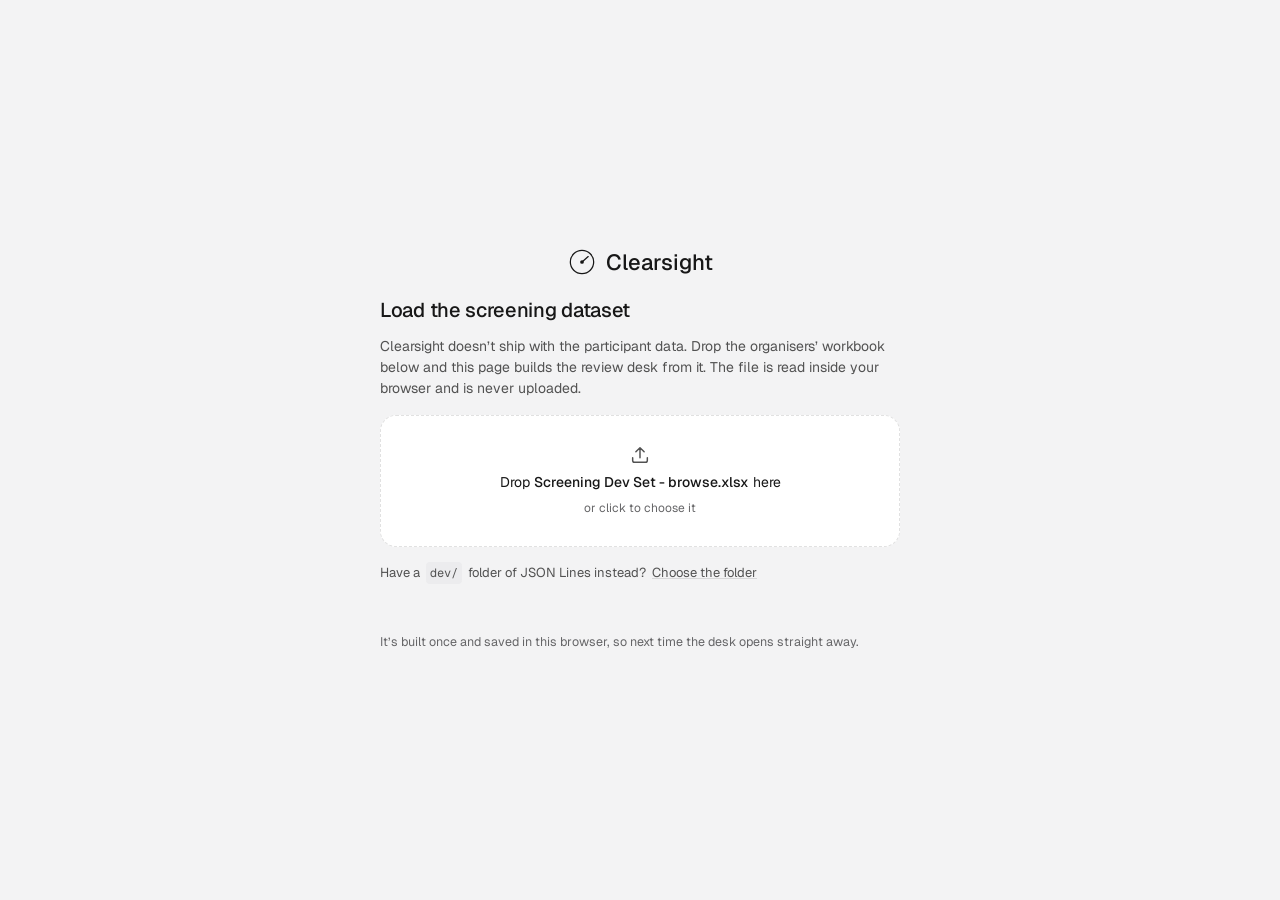
==== commit 5d98807d: "Rename the analyst desk from Fathom to Clearsight Claude-Session: https://claude.ai/code/session_01G" ====
--- a/ui/index.html
+++ b/ui/index.html
@@ -3,7 +3,7 @@
 <head>
   <meta charset="utf-8" />
   <meta name="viewport" content="width=device-width, initial-scale=1" />
-  <title>Fathom — watchlist hit review</title>
+  <title>Clearsight — watchlist hit review</title>
   <link rel="preconnect" href="https://fonts.googleapis.com" />
   <link rel="preconnect" href="https://fonts.gstatic.com" crossorigin />
   <link href="https://fonts.googleapis.com/css2?family=Geist:wght@400;500;600&family=Geist+Mono:wght@400;500&display=swap" rel="stylesheet" />
@@ -15,7 +15,7 @@
   <div id="boot">
     <div class="boot-mark">
       <svg viewBox="0 0 36 36" aria-hidden="true"><circle cx="18" cy="18" r="15" fill="none" stroke="currentColor" stroke-width="1.6"/><circle cx="18" cy="18" r="2.4" fill="currentColor"/><path d="M18 18 L26 11" stroke="currentColor" stroke-width="1.6" stroke-linecap="round"/></svg>
-      Fathom
+      Clearsight
     </div>
     <div id="boot-load">
       <div class="boot-sub" id="boot-msg">Loading case files…</div>
@@ -23,7 +23,7 @@
     </div>
     <section class="data-drop" id="data-drop" hidden aria-labelledby="drop-title">
       <h1 id="drop-title">Load the screening dataset</h1>
-      <p>Fathom doesn’t ship with the participant data. Drop the organisers’ workbook below and this page builds the review desk from it. The file is read inside your browser and is never uploaded.</p>
+      <p>Clearsight doesn’t ship with the participant data. Drop the organisers’ workbook below and this page builds the review desk from it. The file is read inside your browser and is never uploaded.</p>
       <label class="drop-zone" id="drop-zone">
         <input type="file" id="data-file" accept=".xlsx,.jsonl,.json" multiple hidden />
         <svg class="ico" viewBox="0 0 24 24" aria-hidden="true"><path d="M12 15V4M7.5 8.5 12 4l4.5 4.5"/><path d="M4 15v3a2 2 0 0 0 2 2h12a2 2 0 0 0 2-2v-3"/></svg>
@@ -45,7 +45,7 @@
           <circle cx="18" cy="18" r="2.4" fill="currentColor"/>
           <path d="M18 18 L26 11" stroke="currentColor" stroke-width="1.6" stroke-linecap="round"/>
         </svg>
-        <span class="wordmark">Fathom</span>
+        <span class="wordmark">Clearsight</span>
       </div>
 
       <nav class="nav" id="filters" aria-label="Queue filters"></nav>
@@ -117,7 +117,7 @@
         <div><dt><kbd>/</kbd></dt><dd>Search</dd></div>
         <div><dt><kbd>Esc</kbd></dt><dd>Close or clear search</dd></div>
       </dl>
-      <p class="help-note">Fathom shows decisions; it doesn’t make them. It reads <code>dev/</code> and <code>output/dev.jsonl</code>.</p>
+      <p class="help-note">Clearsight shows decisions; it doesn’t make them. It reads <code>dev/</code> and <code>output/dev.jsonl</code>.</p>
       <button type="button" class="btn primary" id="help-close">Done</button>
     </div>
   </div>
